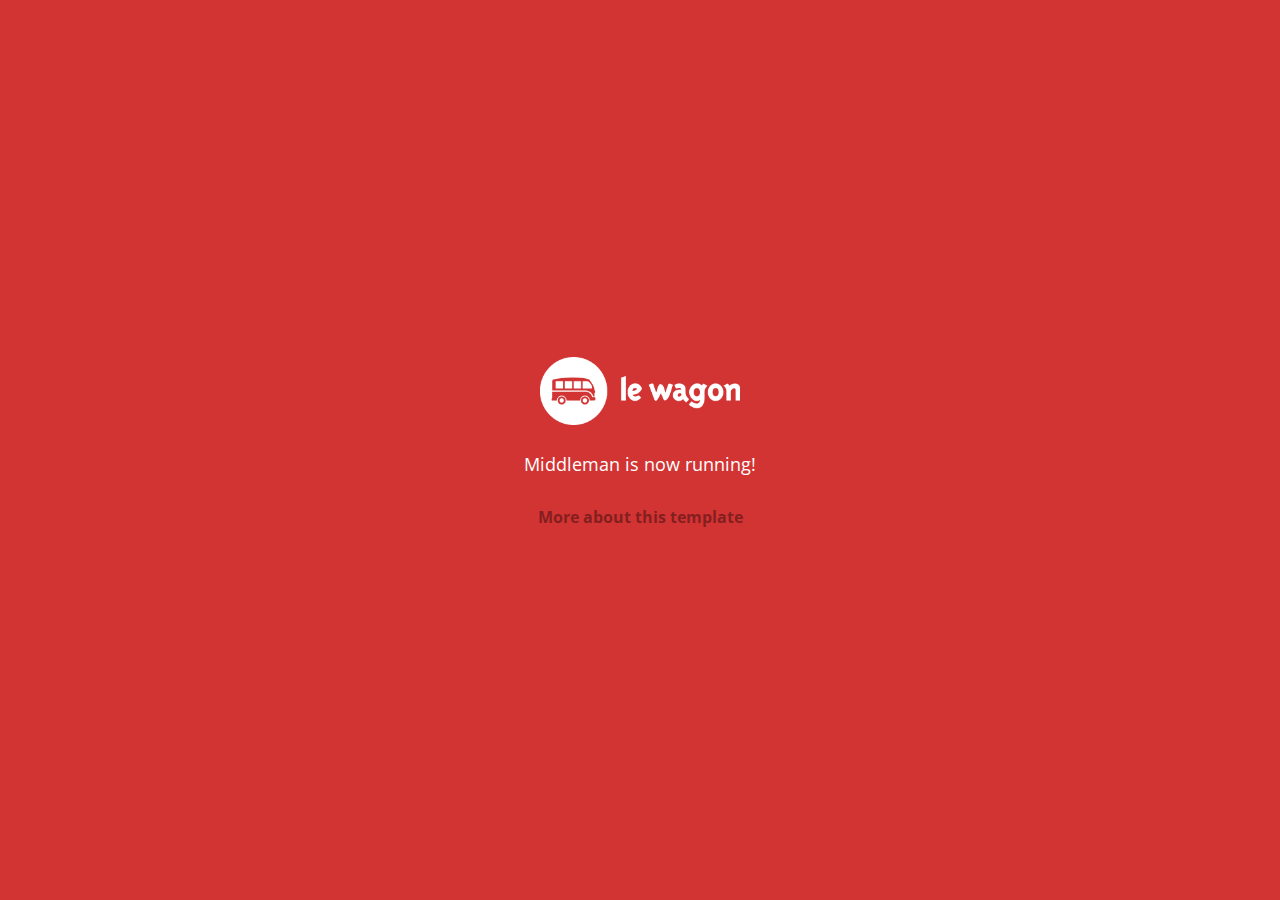
==== index.html @ 712fe939 "Automated commit at 2017-07-31 12:36:13 UTC by middleman-deploy 2.0.0-alpha" ====
<!doctype html>
<html>
  <head>
    <meta charset="utf-8">
    <meta http-equiv="x-ua-compatible" content="ie=edge">
    <meta name="viewport"
          content="width=device-width, initial-scale=1, shrink-to-fit=no">
    <!-- Use the title from a page's frontmatter if it has one -->
    <title>Le Wagon - Middleman</title>
    <link href="stylesheets/application-3c48b980.css" rel="stylesheet" />
    <script src="javascripts/application-93de88c9.js"></script>
    <link href="images/favicon-f15af148.png" rel="icon" type="image/png" />
  </head>
  <body>
    <div id="home">
  <div class="home-content">
    <img src="images/logo-acc9c0ec.png" width="200" alt="Logo" />
    <p>
      Middleman is now running!
    </p>
    <p class="about">
      <a href="about.html">More about this template</a>
    </p>
  </div>
</div>

  </body>
</html>
---- stylesheets/application-3c48b980.css ----
@import url("https://fonts.googleapis.com/css?family=Open+Sans:400,300,700|Raleway:400,100,300,700,500");/*!
 * Bootstrap v3.3.7 (http://getbootstrap.com)
 * Copyright 2011-2016 Twitter, Inc.
 * Licensed under MIT (https://github.com/twbs/bootstrap/blob/master/LICENSE)
 *//*! normalize.css v3.0.3 | MIT License | github.com/necolas/normalize.css */html{font-family:sans-serif;-ms-text-size-adjust:100%;-webkit-text-size-adjust:100%}body{margin:0}article,aside,details,figcaption,figure,footer,header,hgroup,main,menu,nav,section,summary{display:block}audio,canvas,progress,video{display:inline-block;vertical-align:baseline}audio:not([controls]){display:none;height:0}[hidden],template{display:none}a{background-color:transparent}a:active,a:hover{outline:0}abbr[title]{border-bottom:1px dotted}b,strong{font-weight:bold}dfn{font-style:italic}h1{font-size:2em;margin:0.67em 0}mark{background:#ff0;color:#000}small{font-size:80%}sub,sup{font-size:75%;line-height:0;position:relative;vertical-align:baseline}sup{top:-0.5em}sub{bottom:-0.25em}img{border:0}svg:not(:root){overflow:hidden}figure{margin:1em 40px}hr{-webkit-box-sizing:content-box;box-sizing:content-box;height:0}pre{overflow:auto}code,kbd,pre,samp{font-family:monospace, monospace;font-size:1em}button,input,optgroup,select,textarea{color:inherit;font:inherit;margin:0}button{overflow:visible}button,select{text-transform:none}button,html input[type="button"],input[type="reset"],input[type="submit"]{-webkit-appearance:button;cursor:pointer}button[disabled],html input[disabled]{cursor:default}button::-moz-focus-inner,input::-moz-focus-inner{border:0;padding:0}input{line-height:normal}input[type="checkbox"],input[type="radio"]{-webkit-box-sizing:border-box;box-sizing:border-box;padding:0}input[type="number"]::-webkit-inner-spin-button,input[type="number"]::-webkit-outer-spin-button{height:auto}input[type="search"]{-webkit-appearance:textfield;-webkit-box-sizing:content-box;box-sizing:content-box}input[type="search"]::-webkit-search-cancel-button,input[type="search"]::-webkit-search-decoration{-webkit-appearance:none}fieldset{border:1px solid #c0c0c0;margin:0 2px;padding:0.35em 0.625em 0.75em}legend{border:0;padding:0}textarea{overflow:auto}optgroup{font-weight:bold}table{border-collapse:collapse;border-spacing:0}td,th{padding:0}/*! Source: https://github.com/h5bp/html5-boilerplate/blob/master/src/css/main.css */@media print{*,*:before,*:after{background:transparent !important;color:#000 !important;-webkit-box-shadow:none !important;box-shadow:none !important;text-shadow:none !important}a,a:visited{text-decoration:underline}a[href]:after{content:" (" attr(href) ")"}abbr[title]:after{content:" (" attr(title) ")"}a[href^="#"]:after,a[href^="javascript:"]:after{content:""}pre,blockquote{border:1px solid #999;page-break-inside:avoid}thead{display:table-header-group}tr,img{page-break-inside:avoid}img{max-width:100% !important}p,h2,h3{orphans:3;widows:3}h2,h3{page-break-after:avoid}.navbar{display:none}.btn>.caret,.dropup>.btn>.caret{border-top-color:#000 !important}.label{border:1px solid #000}.table{border-collapse:collapse !important}.table td,.table th{background-color:#fff !important}.table-bordered th,.table-bordered td{border:1px solid #ddd !important}}@font-face{font-family:'Glyphicons Halflings';src:url("../assets/bootstrap/glyphicons-halflings-regular-86b6f62b.eot");src:url("../assets/bootstrap/glyphicons-halflings-regular-86b6f62b.eot?#iefix") format("embedded-opentype"),url("../assets/bootstrap/glyphicons-halflings-regular-ca35b697.woff2") format("woff2"),url("../assets/bootstrap/glyphicons-halflings-regular-278e49a8.woff") format("woff"),url("../assets/bootstrap/glyphicons-halflings-regular-44bc1850.ttf") format("truetype"),url("../assets/bootstrap/glyphicons-halflings-regular-de51a849.svg#glyphicons_halflingsregular") format("svg")}.glyphicon{position:relative;top:1px;display:inline-block;font-family:'Glyphicons Halflings';font-style:normal;font-weight:normal;line-height:1;-webkit-font-smoothing:antialiased;-moz-osx-font-smoothing:grayscale}.glyphicon-asterisk:before{content:"\002a"}.glyphicon-plus:before{content:"\002b"}.glyphicon-euro:before,.glyphicon-eur:before{content:"\20ac"}.glyphicon-minus:before{content:"\2212"}.glyphicon-cloud:before{content:"\2601"}.glyphicon-envelope:before{content:"\2709"}.glyphicon-pencil:before{content:"\270f"}.glyphicon-glass:before{content:"\e001"}.glyphicon-music:before{content:"\e002"}.glyphicon-search:before{content:"\e003"}.glyphicon-heart:before{content:"\e005"}.glyphicon-star:before{content:"\e006"}.glyphicon-star-empty:before{content:"\e007"}.glyphicon-user:before{content:"\e008"}.glyphicon-film:before{content:"\e009"}.glyphicon-th-large:before{content:"\e010"}.glyphicon-th:before{content:"\e011"}.glyphicon-th-list:before{content:"\e012"}.glyphicon-ok:before{content:"\e013"}.glyphicon-remove:before{content:"\e014"}.glyphicon-zoom-in:before{content:"\e015"}.glyphicon-zoom-out:before{content:"\e016"}.glyphicon-off:before{content:"\e017"}.glyphicon-signal:before{content:"\e018"}.glyphicon-cog:before{content:"\e019"}.glyphicon-trash:before{content:"\e020"}.glyphicon-home:before{content:"\e021"}.glyphicon-file:before{content:"\e022"}.glyphicon-time:before{content:"\e023"}.glyphicon-road:before{content:"\e024"}.glyphicon-download-alt:before{content:"\e025"}.glyphicon-download:before{content:"\e026"}.glyphicon-upload:before{content:"\e027"}.glyphicon-inbox:before{content:"\e028"}.glyphicon-play-circle:before{content:"\e029"}.glyphicon-repeat:before{content:"\e030"}.glyphicon-refresh:before{content:"\e031"}.glyphicon-list-alt:before{content:"\e032"}.glyphicon-lock:before{content:"\e033"}.glyphicon-flag:before{content:"\e034"}.glyphicon-headphones:before{content:"\e035"}.glyphicon-volume-off:before{content:"\e036"}.glyphicon-volume-down:before{content:"\e037"}.glyphicon-volume-up:before{content:"\e038"}.glyphicon-qrcode:before{content:"\e039"}.glyphicon-barcode:before{content:"\e040"}.glyphicon-tag:before{content:"\e041"}.glyphicon-tags:before{content:"\e042"}.glyphicon-book:before{content:"\e043"}.glyphicon-bookmark:before{content:"\e044"}.glyphicon-print:before{content:"\e045"}.glyphicon-camera:before{content:"\e046"}.glyphicon-font:before{content:"\e047"}.glyphicon-bold:before{content:"\e048"}.glyphicon-italic:before{content:"\e049"}.glyphicon-text-height:before{content:"\e050"}.glyphicon-text-width:before{content:"\e051"}.glyphicon-align-left:before{content:"\e052"}.glyphicon-align-center:before{content:"\e053"}.glyphicon-align-right:before{content:"\e054"}.glyphicon-align-justify:before{content:"\e055"}.glyphicon-list:before{content:"\e056"}.glyphicon-indent-left:before{content:"\e057"}.glyphicon-indent-right:before{content:"\e058"}.glyphicon-facetime-video:before{content:"\e059"}.glyphicon-picture:before{content:"\e060"}.glyphicon-map-marker:before{content:"\e062"}.glyphicon-adjust:before{content:"\e063"}.glyphicon-tint:before{content:"\e064"}.glyphicon-edit:before{content:"\e065"}.glyphicon-share:before{content:"\e066"}.glyphicon-check:before{content:"\e067"}.glyphicon-move:before{content:"\e068"}.glyphicon-step-backward:before{content:"\e069"}.glyphicon-fast-backward:before{content:"\e070"}.glyphicon-backward:before{content:"\e071"}.glyphicon-play:before{content:"\e072"}.glyphicon-pause:before{content:"\e073"}.glyphicon-stop:before{content:"\e074"}.glyphicon-forward:before{content:"\e075"}.glyphicon-fast-forward:before{content:"\e076"}.glyphicon-step-forward:before{content:"\e077"}.glyphicon-eject:before{content:"\e078"}.glyphicon-chevron-left:before{content:"\e079"}.glyphicon-chevron-right:before{content:"\e080"}.glyphicon-plus-sign:before{content:"\e081"}.glyphicon-minus-sign:before{content:"\e082"}.glyphicon-remove-sign:before{content:"\e083"}.glyphicon-ok-sign:before{content:"\e084"}.glyphicon-question-sign:before{content:"\e085"}.glyphicon-info-sign:before{content:"\e086"}.glyphicon-screenshot:before{content:"\e087"}.glyphicon-remove-circle:before{content:"\e088"}.glyphicon-ok-circle:before{content:"\e089"}.glyphicon-ban-circle:before{content:"\e090"}.glyphicon-arrow-left:before{content:"\e091"}.glyphicon-arrow-right:before{content:"\e092"}.glyphicon-arrow-up:before{content:"\e093"}.glyphicon-arrow-down:before{content:"\e094"}.glyphicon-share-alt:before{content:"\e095"}.glyphicon-resize-full:before{content:"\e096"}.glyphicon-resize-small:before{content:"\e097"}.glyphicon-exclamation-sign:before{content:"\e101"}.glyphicon-gift:before{content:"\e102"}.glyphicon-leaf:before{content:"\e103"}.glyphicon-fire:before{content:"\e104"}.glyphicon-eye-open:before{content:"\e105"}.glyphicon-eye-close:before{content:"\e106"}.glyphicon-warning-sign:before{content:"\e107"}.glyphicon-plane:before{content:"\e108"}.glyphicon-calendar:before{content:"\e109"}.glyphicon-random:before{content:"\e110"}.glyphicon-comment:before{content:"\e111"}.glyphicon-magnet:before{content:"\e112"}.glyphicon-chevron-up:before{content:"\e113"}.glyphicon-chevron-down:before{content:"\e114"}.glyphicon-retweet:before{content:"\e115"}.glyphicon-shopping-cart:before{content:"\e116"}.glyphicon-folder-close:before{content:"\e117"}.glyphicon-folder-open:before{content:"\e118"}.glyphicon-resize-vertical:before{content:"\e119"}.glyphicon-resize-horizontal:before{content:"\e120"}.glyphicon-hdd:before{content:"\e121"}.glyphicon-bullhorn:before{content:"\e122"}.glyphicon-bell:before{content:"\e123"}.glyphicon-certificate:before{content:"\e124"}.glyphicon-thumbs-up:before{content:"\e125"}.glyphicon-thumbs-down:before{content:"\e126"}.glyphicon-hand-right:before{content:"\e127"}.glyphicon-hand-left:before{content:"\e128"}.glyphicon-hand-up:before{content:"\e129"}.glyphicon-hand-down:before{content:"\e130"}.glyphicon-circle-arrow-right:before{content:"\e131"}.glyphicon-circle-arrow-left:before{content:"\e132"}.glyphicon-circle-arrow-up:before{content:"\e133"}.glyphicon-circle-arrow-down:before{content:"\e134"}.glyphicon-globe:before{content:"\e135"}.glyphicon-wrench:before{content:"\e136"}.glyphicon-tasks:before{content:"\e137"}.glyphicon-filter:before{content:"\e138"}.glyphicon-briefcase:before{content:"\e139"}.glyphicon-fullscreen:before{content:"\e140"}.glyphicon-dashboard:before{content:"\e141"}.glyphicon-paperclip:before{content:"\e142"}.glyphicon-heart-empty:before{content:"\e143"}.glyphicon-link:before{content:"\e144"}.glyphicon-phone:before{content:"\e145"}.glyphicon-pushpin:before{content:"\e146"}.glyphicon-usd:before{content:"\e148"}.glyphicon-gbp:before{content:"\e149"}.glyphicon-sort:before{content:"\e150"}.glyphicon-sort-by-alphabet:before{content:"\e151"}.glyphicon-sort-by-alphabet-alt:before{content:"\e152"}.glyphicon-sort-by-order:before{content:"\e153"}.glyphicon-sort-by-order-alt:before{content:"\e154"}.glyphicon-sort-by-attributes:before{content:"\e155"}.glyphicon-sort-by-attributes-alt:before{content:"\e156"}.glyphicon-unchecked:before{content:"\e157"}.glyphicon-expand:before{content:"\e158"}.glyphicon-collapse-down:before{content:"\e159"}.glyphicon-collapse-up:before{content:"\e160"}.glyphicon-log-in:before{content:"\e161"}.glyphicon-flash:before{content:"\e162"}.glyphicon-log-out:before{content:"\e163"}.glyphicon-new-window:before{content:"\e164"}.glyphicon-record:before{content:"\e165"}.glyphicon-save:before{content:"\e166"}.glyphicon-open:before{content:"\e167"}.glyphicon-saved:before{content:"\e168"}.glyphicon-import:before{content:"\e169"}.glyphicon-export:before{content:"\e170"}.glyphicon-send:before{content:"\e171"}.glyphicon-floppy-disk:before{content:"\e172"}.glyphicon-floppy-saved:before{content:"\e173"}.glyphicon-floppy-remove:before{content:"\e174"}.glyphicon-floppy-save:before{content:"\e175"}.glyphicon-floppy-open:before{content:"\e176"}.glyphicon-credit-card:before{content:"\e177"}.glyphicon-transfer:before{content:"\e178"}.glyphicon-cutlery:before{content:"\e179"}.glyphicon-header:before{content:"\e180"}.glyphicon-compressed:before{content:"\e181"}.glyphicon-earphone:before{content:"\e182"}.glyphicon-phone-alt:before{content:"\e183"}.glyphicon-tower:before{content:"\e184"}.glyphicon-stats:before{content:"\e185"}.glyphicon-sd-video:before{content:"\e186"}.glyphicon-hd-video:before{content:"\e187"}.glyphicon-subtitles:before{content:"\e188"}.glyphicon-sound-stereo:before{content:"\e189"}.glyphicon-sound-dolby:before{content:"\e190"}.glyphicon-sound-5-1:before{content:"\e191"}.glyphicon-sound-6-1:before{content:"\e192"}.glyphicon-sound-7-1:before{content:"\e193"}.glyphicon-copyright-mark:before{content:"\e194"}.glyphicon-registration-mark:before{content:"\e195"}.glyphicon-cloud-download:before{content:"\e197"}.glyphicon-cloud-upload:before{content:"\e198"}.glyphicon-tree-conifer:before{content:"\e199"}.glyphicon-tree-deciduous:before{content:"\e200"}.glyphicon-cd:before{content:"\e201"}.glyphicon-save-file:before{content:"\e202"}.glyphicon-open-file:before{content:"\e203"}.glyphicon-level-up:before{content:"\e204"}.glyphicon-copy:before{content:"\e205"}.glyphicon-paste:before{content:"\e206"}.glyphicon-alert:before{content:"\e209"}.glyphicon-equalizer:before{content:"\e210"}.glyphicon-king:before{content:"\e211"}.glyphicon-queen:before{content:"\e212"}.glyphicon-pawn:before{content:"\e213"}.glyphicon-bishop:before{content:"\e214"}.glyphicon-knight:before{content:"\e215"}.glyphicon-baby-formula:before{content:"\e216"}.glyphicon-tent:before{content:"\26fa"}.glyphicon-blackboard:before{content:"\e218"}.glyphicon-bed:before{content:"\e219"}.glyphicon-apple:before{content:"\f8ff"}.glyphicon-erase:before{content:"\e221"}.glyphicon-hourglass:before{content:"\231b"}.glyphicon-lamp:before{content:"\e223"}.glyphicon-duplicate:before{content:"\e224"}.glyphicon-piggy-bank:before{content:"\e225"}.glyphicon-scissors:before{content:"\e226"}.glyphicon-bitcoin:before{content:"\e227"}.glyphicon-btc:before{content:"\e227"}.glyphicon-xbt:before{content:"\e227"}.glyphicon-yen:before{content:"\00a5"}.glyphicon-jpy:before{content:"\00a5"}.glyphicon-ruble:before{content:"\20bd"}.glyphicon-rub:before{content:"\20bd"}.glyphicon-scale:before{content:"\e230"}.glyphicon-ice-lolly:before{content:"\e231"}.glyphicon-ice-lolly-tasted:before{content:"\e232"}.glyphicon-education:before{content:"\e233"}.glyphicon-option-horizontal:before{content:"\e234"}.glyphicon-option-vertical:before{content:"\e235"}.glyphicon-menu-hamburger:before{content:"\e236"}.glyphicon-modal-window:before{content:"\e237"}.glyphicon-oil:before{content:"\e238"}.glyphicon-grain:before{content:"\e239"}.glyphicon-sunglasses:before{content:"\e240"}.glyphicon-text-size:before{content:"\e241"}.glyphicon-text-color:before{content:"\e242"}.glyphicon-text-background:before{content:"\e243"}.glyphicon-object-align-top:before{content:"\e244"}.glyphicon-object-align-bottom:before{content:"\e245"}.glyphicon-object-align-horizontal:before{content:"\e246"}.glyphicon-object-align-left:before{content:"\e247"}.glyphicon-object-align-vertical:before{content:"\e248"}.glyphicon-object-align-right:before{content:"\e249"}.glyphicon-triangle-right:before{content:"\e250"}.glyphicon-triangle-left:before{content:"\e251"}.glyphicon-triangle-bottom:before{content:"\e252"}.glyphicon-triangle-top:before{content:"\e253"}.glyphicon-console:before{content:"\e254"}.glyphicon-superscript:before{content:"\e255"}.glyphicon-subscript:before{content:"\e256"}.glyphicon-menu-left:before{content:"\e257"}.glyphicon-menu-right:before{content:"\e258"}.glyphicon-menu-down:before{content:"\e259"}.glyphicon-menu-up:before{content:"\e260"}*{-webkit-box-sizing:border-box;box-sizing:border-box}*:before,*:after{-webkit-box-sizing:border-box;box-sizing:border-box}html{font-size:10px;-webkit-tap-highlight-color:transparent}body{font-family:"Open Sans", "Helvetica", "sans-serif";font-size:18px;line-height:1.42857143;color:#333333;background-color:#F4F4F4}input,button,select,textarea{font-family:inherit;font-size:inherit;line-height:inherit}a{color:#469AE0;text-decoration:none}a:hover,a:focus{color:#1f74ba;text-decoration:underline}a:focus{outline:5px auto -webkit-focus-ring-color;outline-offset:-2px}figure{margin:0}img{vertical-align:middle}.img-responsive{display:block;max-width:100%;height:auto}.img-rounded{border-radius:2px}.img-thumbnail{padding:4px;line-height:1.42857143;background-color:#F4F4F4;border:1px solid #ddd;border-radius:2px;-webkit-transition:all 0.2s ease-in-out;transition:all 0.2s ease-in-out;display:inline-block;max-width:100%;height:auto}.img-circle{border-radius:50%}hr{margin-top:25px;margin-bottom:25px;border:0;border-top:1px solid #eeeeee}.sr-only{position:absolute;width:1px;height:1px;margin:-1px;padding:0;overflow:hidden;clip:rect(0, 0, 0, 0);border:0}.sr-only-focusable:active,.sr-only-focusable:focus{position:static;width:auto;height:auto;margin:0;overflow:visible;clip:auto}[role="button"]{cursor:pointer}h1,h2,h3,h4,h5,h6,.h1,.h2,.h3,.h4,.h5,.h6{font-family:"Raleway", "Helvetica", "sans-serif";font-weight:500;line-height:1.1;color:inherit}h1 small,h1 .small,h2 small,h2 .small,h3 small,h3 .small,h4 small,h4 .small,h5 small,h5 .small,h6 small,h6 .small,.h1 small,.h1 .small,.h2 small,.h2 .small,.h3 small,.h3 .small,.h4 small,.h4 .small,.h5 small,.h5 .small,.h6 small,.h6 .small{font-weight:normal;line-height:1;color:#777777}h1,.h1,h2,.h2,h3,.h3{margin-top:25px;margin-bottom:12.5px}h1 small,h1 .small,.h1 small,.h1 .small,h2 small,h2 .small,.h2 small,.h2 .small,h3 small,h3 .small,.h3 small,.h3 .small{font-size:65%}h4,.h4,h5,.h5,h6,.h6{margin-top:12.5px;margin-bottom:12.5px}h4 small,h4 .small,.h4 small,.h4 .small,h5 small,h5 .small,.h5 small,.h5 .small,h6 small,h6 .small,.h6 small,.h6 .small{font-size:75%}h1,.h1{font-size:46px}h2,.h2{font-size:38px}h3,.h3{font-size:31px}h4,.h4{font-size:23px}h5,.h5{font-size:18px}h6,.h6{font-size:16px}p{margin:0 0 12.5px}.lead{margin-bottom:25px;font-size:20px;font-weight:300;line-height:1.4}@media (min-width: 768px){.lead{font-size:27px}}small,.small{font-size:88%}mark,.mark{background-color:#fcf8e3;padding:.2em}.text-left{text-align:left}.text-right{text-align:right}.text-center{text-align:center}.text-justify{text-align:justify}.text-nowrap{white-space:nowrap}.text-lowercase{text-transform:lowercase}.text-uppercase,.initialism{text-transform:uppercase}.text-capitalize{text-transform:capitalize}.text-muted{color:#777777}.text-primary{color:#469AE0}a.text-primary:hover,a.text-primary:focus{color:#2381d0}.text-success{color:#3c763d}a.text-success:hover,a.text-success:focus{color:#2b542c}.text-info{color:#31708f}a.text-info:hover,a.text-info:focus{color:#245269}.text-warning{color:#8a6d3b}a.text-warning:hover,a.text-warning:focus{color:#66512c}.text-danger{color:#a94442}a.text-danger:hover,a.text-danger:focus{color:#843534}.bg-primary{color:#fff}.bg-primary{background-color:#469AE0}a.bg-primary:hover,a.bg-primary:focus{background-color:#2381d0}.bg-success{background-color:#dff0d8}a.bg-success:hover,a.bg-success:focus{background-color:#c1e2b3}.bg-info{background-color:#d9edf7}a.bg-info:hover,a.bg-info:focus{background-color:#afd9ee}.bg-warning{background-color:#fcf8e3}a.bg-warning:hover,a.bg-warning:focus{background-color:#f7ecb5}.bg-danger{background-color:#f2dede}a.bg-danger:hover,a.bg-danger:focus{background-color:#e4b9b9}.page-header{padding-bottom:11.5px;margin:50px 0 25px;border-bottom:1px solid #eeeeee}ul,ol{margin-top:0;margin-bottom:12.5px}ul ul,ul ol,ol ul,ol ol{margin-bottom:0}.list-unstyled{padding-left:0;list-style:none}.list-inline{padding-left:0;list-style:none;margin-left:-5px}.list-inline>li{display:inline-block;padding-left:5px;padding-right:5px}dl{margin-top:0;margin-bottom:25px}dt,dd{line-height:1.42857143}dt{font-weight:bold}dd{margin-left:0}.dl-horizontal dd:before,.dl-horizontal dd:after{content:" ";display:table}.dl-horizontal dd:after{clear:both}@media (min-width: 768px){.dl-horizontal dt{float:left;width:160px;clear:left;text-align:right;overflow:hidden;text-overflow:ellipsis;white-space:nowrap}.dl-horizontal dd{margin-left:180px}}abbr[title],abbr[data-original-title]{cursor:help;border-bottom:1px dotted #777777}.initialism{font-size:90%}blockquote{padding:12.5px 25px;margin:0 0 25px;font-size:22.5px;border-left:5px solid #eeeeee}blockquote p:last-child,blockquote ul:last-child,blockquote ol:last-child{margin-bottom:0}blockquote footer,blockquote small,blockquote .small{display:block;font-size:80%;line-height:1.42857143;color:#777777}blockquote footer:before,blockquote small:before,blockquote .small:before{content:'\2014 \00A0'}.blockquote-reverse,blockquote.pull-right{padding-right:15px;padding-left:0;border-right:5px solid #eeeeee;border-left:0;text-align:right}.blockquote-reverse footer:before,.blockquote-reverse small:before,.blockquote-reverse .small:before,blockquote.pull-right footer:before,blockquote.pull-right small:before,blockquote.pull-right .small:before{content:''}.blockquote-reverse footer:after,.blockquote-reverse small:after,.blockquote-reverse .small:after,blockquote.pull-right footer:after,blockquote.pull-right small:after,blockquote.pull-right .small:after{content:'\00A0 \2014'}address{margin-bottom:25px;font-style:normal;line-height:1.42857143}code,kbd,pre,samp{font-family:Menlo, Monaco, Consolas, "Courier New", monospace}code{padding:2px 4px;font-size:90%;color:#c7254e;background-color:#f9f2f4;border-radius:2px}kbd{padding:2px 4px;font-size:90%;color:#fff;background-color:#333;border-radius:2px;-webkit-box-shadow:inset 0 -1px 0 rgba(0,0,0,0.25);box-shadow:inset 0 -1px 0 rgba(0,0,0,0.25)}kbd kbd{padding:0;font-size:100%;font-weight:bold;-webkit-box-shadow:none;box-shadow:none}pre{display:block;padding:12px;margin:0 0 12.5px;font-size:17px;line-height:1.42857143;word-break:break-all;word-wrap:break-word;color:#333333;background-color:#f5f5f5;border:1px solid #ccc;border-radius:2px}pre code{padding:0;font-size:inherit;color:inherit;white-space:pre-wrap;background-color:transparent;border-radius:0}.pre-scrollable{max-height:340px;overflow-y:scroll}.container{margin-right:auto;margin-left:auto;padding-left:15px;padding-right:15px}.container:before,.container:after{content:" ";display:table}.container:after{clear:both}@media (min-width: 768px){.container{width:750px}}@media (min-width: 992px){.container{width:970px}}@media (min-width: 1200px){.container{width:1170px}}.container-fluid{margin-right:auto;margin-left:auto;padding-left:15px;padding-right:15px}.container-fluid:before,.container-fluid:after{content:" ";display:table}.container-fluid:after{clear:both}.row{margin-left:-15px;margin-right:-15px}.row:before,.row:after{content:" ";display:table}.row:after{clear:both}.col-xs-1,.col-sm-1,.col-md-1,.col-lg-1,.col-xs-2,.col-sm-2,.col-md-2,.col-lg-2,.col-xs-3,.col-sm-3,.col-md-3,.col-lg-3,.col-xs-4,.col-sm-4,.col-md-4,.col-lg-4,.col-xs-5,.col-sm-5,.col-md-5,.col-lg-5,.col-xs-6,.col-sm-6,.col-md-6,.col-lg-6,.col-xs-7,.col-sm-7,.col-md-7,.col-lg-7,.col-xs-8,.col-sm-8,.col-md-8,.col-lg-8,.col-xs-9,.col-sm-9,.col-md-9,.col-lg-9,.col-xs-10,.col-sm-10,.col-md-10,.col-lg-10,.col-xs-11,.col-sm-11,.col-md-11,.col-lg-11,.col-xs-12,.col-sm-12,.col-md-12,.col-lg-12{position:relative;min-height:1px;padding-left:15px;padding-right:15px}.col-xs-1,.col-xs-2,.col-xs-3,.col-xs-4,.col-xs-5,.col-xs-6,.col-xs-7,.col-xs-8,.col-xs-9,.col-xs-10,.col-xs-11,.col-xs-12{float:left}.col-xs-1{width:8.33333333%}.col-xs-2{width:16.66666667%}.col-xs-3{width:25%}.col-xs-4{width:33.33333333%}.col-xs-5{width:41.66666667%}.col-xs-6{width:50%}.col-xs-7{width:58.33333333%}.col-xs-8{width:66.66666667%}.col-xs-9{width:75%}.col-xs-10{width:83.33333333%}.col-xs-11{width:91.66666667%}.col-xs-12{width:100%}.col-xs-pull-0{right:auto}.col-xs-pull-1{right:8.33333333%}.col-xs-pull-2{right:16.66666667%}.col-xs-pull-3{right:25%}.col-xs-pull-4{right:33.33333333%}.col-xs-pull-5{right:41.66666667%}.col-xs-pull-6{right:50%}.col-xs-pull-7{right:58.33333333%}.col-xs-pull-8{right:66.66666667%}.col-xs-pull-9{right:75%}.col-xs-pull-10{right:83.33333333%}.col-xs-pull-11{right:91.66666667%}.col-xs-pull-12{right:100%}.col-xs-push-0{left:auto}.col-xs-push-1{left:8.33333333%}.col-xs-push-2{left:16.66666667%}.col-xs-push-3{left:25%}.col-xs-push-4{left:33.33333333%}.col-xs-push-5{left:41.66666667%}.col-xs-push-6{left:50%}.col-xs-push-7{left:58.33333333%}.col-xs-push-8{left:66.66666667%}.col-xs-push-9{left:75%}.col-xs-push-10{left:83.33333333%}.col-xs-push-11{left:91.66666667%}.col-xs-push-12{left:100%}.col-xs-offset-0{margin-left:0%}.col-xs-offset-1{margin-left:8.33333333%}.col-xs-offset-2{margin-left:16.66666667%}.col-xs-offset-3{margin-left:25%}.col-xs-offset-4{margin-left:33.33333333%}.col-xs-offset-5{margin-left:41.66666667%}.col-xs-offset-6{margin-left:50%}.col-xs-offset-7{margin-left:58.33333333%}.col-xs-offset-8{margin-left:66.66666667%}.col-xs-offset-9{margin-left:75%}.col-xs-offset-10{margin-left:83.33333333%}.col-xs-offset-11{margin-left:91.66666667%}.col-xs-offset-12{margin-left:100%}@media (min-width: 768px){.col-sm-1,.col-sm-2,.col-sm-3,.col-sm-4,.col-sm-5,.col-sm-6,.col-sm-7,.col-sm-8,.col-sm-9,.col-sm-10,.col-sm-11,.col-sm-12{float:left}.col-sm-1{width:8.33333333%}.col-sm-2{width:16.66666667%}.col-sm-3{width:25%}.col-sm-4{width:33.33333333%}.col-sm-5{width:41.66666667%}.col-sm-6{width:50%}.col-sm-7{width:58.33333333%}.col-sm-8{width:66.66666667%}.col-sm-9{width:75%}.col-sm-10{width:83.33333333%}.col-sm-11{width:91.66666667%}.col-sm-12{width:100%}.col-sm-pull-0{right:auto}.col-sm-pull-1{right:8.33333333%}.col-sm-pull-2{right:16.66666667%}.col-sm-pull-3{right:25%}.col-sm-pull-4{right:33.33333333%}.col-sm-pull-5{right:41.66666667%}.col-sm-pull-6{right:50%}.col-sm-pull-7{right:58.33333333%}.col-sm-pull-8{right:66.66666667%}.col-sm-pull-9{right:75%}.col-sm-pull-10{right:83.33333333%}.col-sm-pull-11{right:91.66666667%}.col-sm-pull-12{right:100%}.col-sm-push-0{left:auto}.col-sm-push-1{left:8.33333333%}.col-sm-push-2{left:16.66666667%}.col-sm-push-3{left:25%}.col-sm-push-4{left:33.33333333%}.col-sm-push-5{left:41.66666667%}.col-sm-push-6{left:50%}.col-sm-push-7{left:58.33333333%}.col-sm-push-8{left:66.66666667%}.col-sm-push-9{left:75%}.col-sm-push-10{left:83.33333333%}.col-sm-push-11{left:91.66666667%}.col-sm-push-12{left:100%}.col-sm-offset-0{margin-left:0%}.col-sm-offset-1{margin-left:8.33333333%}.col-sm-offset-2{margin-left:16.66666667%}.col-sm-offset-3{margin-left:25%}.col-sm-offset-4{margin-left:33.33333333%}.col-sm-offset-5{margin-left:41.66666667%}.col-sm-offset-6{margin-left:50%}.col-sm-offset-7{margin-left:58.33333333%}.col-sm-offset-8{margin-left:66.66666667%}.col-sm-offset-9{margin-left:75%}.col-sm-offset-10{margin-left:83.33333333%}.col-sm-offset-11{margin-left:91.66666667%}.col-sm-offset-12{margin-left:100%}}@media (min-width: 992px){.col-md-1,.col-md-2,.col-md-3,.col-md-4,.col-md-5,.col-md-6,.col-md-7,.col-md-8,.col-md-9,.col-md-10,.col-md-11,.col-md-12{float:left}.col-md-1{width:8.33333333%}.col-md-2{width:16.66666667%}.col-md-3{width:25%}.col-md-4{width:33.33333333%}.col-md-5{width:41.66666667%}.col-md-6{width:50%}.col-md-7{width:58.33333333%}.col-md-8{width:66.66666667%}.col-md-9{width:75%}.col-md-10{width:83.33333333%}.col-md-11{width:91.66666667%}.col-md-12{width:100%}.col-md-pull-0{right:auto}.col-md-pull-1{right:8.33333333%}.col-md-pull-2{right:16.66666667%}.col-md-pull-3{right:25%}.col-md-pull-4{right:33.33333333%}.col-md-pull-5{right:41.66666667%}.col-md-pull-6{right:50%}.col-md-pull-7{right:58.33333333%}.col-md-pull-8{right:66.66666667%}.col-md-pull-9{right:75%}.col-md-pull-10{right:83.33333333%}.col-md-pull-11{right:91.66666667%}.col-md-pull-12{right:100%}.col-md-push-0{left:auto}.col-md-push-1{left:8.33333333%}.col-md-push-2{left:16.66666667%}.col-md-push-3{left:25%}.col-md-push-4{left:33.33333333%}.col-md-push-5{left:41.66666667%}.col-md-push-6{left:50%}.col-md-push-7{left:58.33333333%}.col-md-push-8{left:66.66666667%}.col-md-push-9{left:75%}.col-md-push-10{left:83.33333333%}.col-md-push-11{left:91.66666667%}.col-md-push-12{left:100%}.col-md-offset-0{margin-left:0%}.col-md-offset-1{margin-left:8.33333333%}.col-md-offset-2{margin-left:16.66666667%}.col-md-offset-3{margin-left:25%}.col-md-offset-4{margin-left:33.33333333%}.col-md-offset-5{margin-left:41.66666667%}.col-md-offset-6{margin-left:50%}.col-md-offset-7{margin-left:58.33333333%}.col-md-offset-8{margin-left:66.66666667%}.col-md-offset-9{margin-left:75%}.col-md-offset-10{margin-left:83.33333333%}.col-md-offset-11{margin-left:91.66666667%}.col-md-offset-12{margin-left:100%}}@media (min-width: 1200px){.col-lg-1,.col-lg-2,.col-lg-3,.col-lg-4,.col-lg-5,.col-lg-6,.col-lg-7,.col-lg-8,.col-lg-9,.col-lg-10,.col-lg-11,.col-lg-12{float:left}.col-lg-1{width:8.33333333%}.col-lg-2{width:16.66666667%}.col-lg-3{width:25%}.col-lg-4{width:33.33333333%}.col-lg-5{width:41.66666667%}.col-lg-6{width:50%}.col-lg-7{width:58.33333333%}.col-lg-8{width:66.66666667%}.col-lg-9{width:75%}.col-lg-10{width:83.33333333%}.col-lg-11{width:91.66666667%}.col-lg-12{width:100%}.col-lg-pull-0{right:auto}.col-lg-pull-1{right:8.33333333%}.col-lg-pull-2{right:16.66666667%}.col-lg-pull-3{right:25%}.col-lg-pull-4{right:33.33333333%}.col-lg-pull-5{right:41.66666667%}.col-lg-pull-6{right:50%}.col-lg-pull-7{right:58.33333333%}.col-lg-pull-8{right:66.66666667%}.col-lg-pull-9{right:75%}.col-lg-pull-10{right:83.33333333%}.col-lg-pull-11{right:91.66666667%}.col-lg-pull-12{right:100%}.col-lg-push-0{left:auto}.col-lg-push-1{left:8.33333333%}.col-lg-push-2{left:16.66666667%}.col-lg-push-3{left:25%}.col-lg-push-4{left:33.33333333%}.col-lg-push-5{left:41.66666667%}.col-lg-push-6{left:50%}.col-lg-push-7{left:58.33333333%}.col-lg-push-8{left:66.66666667%}.col-lg-push-9{left:75%}.col-lg-push-10{left:83.33333333%}.col-lg-push-11{left:91.66666667%}.col-lg-push-12{left:100%}.col-lg-offset-0{margin-left:0%}.col-lg-offset-1{margin-left:8.33333333%}.col-lg-offset-2{margin-left:16.66666667%}.col-lg-offset-3{margin-left:25%}.col-lg-offset-4{margin-left:33.33333333%}.col-lg-offset-5{margin-left:41.66666667%}.col-lg-offset-6{margin-left:50%}.col-lg-offset-7{margin-left:58.33333333%}.col-lg-offset-8{margin-left:66.66666667%}.col-lg-offset-9{margin-left:75%}.col-lg-offset-10{margin-left:83.33333333%}.col-lg-offset-11{margin-left:91.66666667%}.col-lg-offset-12{margin-left:100%}}table{background-color:transparent}caption{padding-top:8px;padding-bottom:8px;color:#777777;text-align:left}th{text-align:left}.table{width:100%;max-width:100%;margin-bottom:25px}.table>thead>tr>th,.table>thead>tr>td,.table>tbody>tr>th,.table>tbody>tr>td,.table>tfoot>tr>th,.table>tfoot>tr>td{padding:8px;line-height:1.42857143;vertical-align:top;border-top:1px solid #ddd}.table>thead>tr>th{vertical-align:bottom;border-bottom:2px solid #ddd}.table>caption+thead>tr:first-child>th,.table>caption+thead>tr:first-child>td,.table>colgroup+thead>tr:first-child>th,.table>colgroup+thead>tr:first-child>td,.table>thead:first-child>tr:first-child>th,.table>thead:first-child>tr:first-child>td{border-top:0}.table>tbody+tbody{border-top:2px solid #ddd}.table .table{background-color:#F4F4F4}.table-condensed>thead>tr>th,.table-condensed>thead>tr>td,.table-condensed>tbody>tr>th,.table-condensed>tbody>tr>td,.table-condensed>tfoot>tr>th,.table-condensed>tfoot>tr>td{padding:5px}.table-bordered{border:1px solid #ddd}.table-bordered>thead>tr>th,.table-bordered>thead>tr>td,.table-bordered>tbody>tr>th,.table-bordered>tbody>tr>td,.table-bordered>tfoot>tr>th,.table-bordered>tfoot>tr>td{border:1px solid #ddd}.table-bordered>thead>tr>th,.table-bordered>thead>tr>td{border-bottom-width:2px}.table-striped>tbody>tr:nth-of-type(odd){background-color:#f9f9f9}.table-hover>tbody>tr:hover{background-color:#f5f5f5}table col[class*="col-"]{position:static;float:none;display:table-column}table td[class*="col-"],table th[class*="col-"]{position:static;float:none;display:table-cell}.table>thead>tr>td.active,.table>thead>tr>th.active,.table>thead>tr.active>td,.table>thead>tr.active>th,.table>tbody>tr>td.active,.table>tbody>tr>th.active,.table>tbody>tr.active>td,.table>tbody>tr.active>th,.table>tfoot>tr>td.active,.table>tfoot>tr>th.active,.table>tfoot>tr.active>td,.table>tfoot>tr.active>th{background-color:#f5f5f5}.table-hover>tbody>tr>td.active:hover,.table-hover>tbody>tr>th.active:hover,.table-hover>tbody>tr.active:hover>td,.table-hover>tbody>tr:hover>.active,.table-hover>tbody>tr.active:hover>th{background-color:#e8e8e8}.table>thead>tr>td.success,.table>thead>tr>th.success,.table>thead>tr.success>td,.table>thead>tr.success>th,.table>tbody>tr>td.success,.table>tbody>tr>th.success,.table>tbody>tr.success>td,.table>tbody>tr.success>th,.table>tfoot>tr>td.success,.table>tfoot>tr>th.success,.table>tfoot>tr.success>td,.table>tfoot>tr.success>th{background-color:#dff0d8}.table-hover>tbody>tr>td.success:hover,.table-hover>tbody>tr>th.success:hover,.table-hover>tbody>tr.success:hover>td,.table-hover>tbody>tr:hover>.success,.table-hover>tbody>tr.success:hover>th{background-color:#d0e9c6}.table>thead>tr>td.info,.table>thead>tr>th.info,.table>thead>tr.info>td,.table>thead>tr.info>th,.table>tbody>tr>td.info,.table>tbody>tr>th.info,.table>tbody>tr.info>td,.table>tbody>tr.info>th,.table>tfoot>tr>td.info,.table>tfoot>tr>th.info,.table>tfoot>tr.info>td,.table>tfoot>tr.info>th{background-color:#d9edf7}.table-hover>tbody>tr>td.info:hover,.table-hover>tbody>tr>th.info:hover,.table-hover>tbody>tr.info:hover>td,.table-hover>tbody>tr:hover>.info,.table-hover>tbody>tr.info:hover>th{background-color:#c4e3f3}.table>thead>tr>td.warning,.table>thead>tr>th.warning,.table>thead>tr.warning>td,.table>thead>tr.warning>th,.table>tbody>tr>td.warning,.table>tbody>tr>th.warning,.table>tbody>tr.warning>td,.table>tbody>tr.warning>th,.table>tfoot>tr>td.warning,.table>tfoot>tr>th.warning,.table>tfoot>tr.warning>td,.table>tfoot>tr.warning>th{background-color:#fcf8e3}.table-hover>tbody>tr>td.warning:hover,.table-hover>tbody>tr>th.warning:hover,.table-hover>tbody>tr.warning:hover>td,.table-hover>tbody>tr:hover>.warning,.table-hover>tbody>tr.warning:hover>th{background-color:#faf2cc}.table>thead>tr>td.danger,.table>thead>tr>th.danger,.table>thead>tr.danger>td,.table>thead>tr.danger>th,.table>tbody>tr>td.danger,.table>tbody>tr>th.danger,.table>tbody>tr.danger>td,.table>tbody>tr.danger>th,.table>tfoot>tr>td.danger,.table>tfoot>tr>th.danger,.table>tfoot>tr.danger>td,.table>tfoot>tr.danger>th{background-color:#f2dede}.table-hover>tbody>tr>td.danger:hover,.table-hover>tbody>tr>th.danger:hover,.table-hover>tbody>tr.danger:hover>td,.table-hover>tbody>tr:hover>.danger,.table-hover>tbody>tr.danger:hover>th{background-color:#ebcccc}.table-responsive{overflow-x:auto;min-height:0.01%}@media screen and (max-width: 767px){.table-responsive{width:100%;margin-bottom:18.75px;overflow-y:hidden;-ms-overflow-style:-ms-autohiding-scrollbar;border:1px solid #ddd}.table-responsive>.table{margin-bottom:0}.table-responsive>.table>thead>tr>th,.table-responsive>.table>thead>tr>td,.table-responsive>.table>tbody>tr>th,.table-responsive>.table>tbody>tr>td,.table-responsive>.table>tfoot>tr>th,.table-responsive>.table>tfoot>tr>td{white-space:nowrap}.table-responsive>.table-bordered{border:0}.table-responsive>.table-bordered>thead>tr>th:first-child,.table-responsive>.table-bordered>thead>tr>td:first-child,.table-responsive>.table-bordered>tbody>tr>th:first-child,.table-responsive>.table-bordered>tbody>tr>td:first-child,.table-responsive>.table-bordered>tfoot>tr>th:first-child,.table-responsive>.table-bordered>tfoot>tr>td:first-child{border-left:0}.table-responsive>.table-bordered>thead>tr>th:last-child,.table-responsive>.table-bordered>thead>tr>td:last-child,.table-responsive>.table-bordered>tbody>tr>th:last-child,.table-responsive>.table-bordered>tbody>tr>td:last-child,.table-responsive>.table-bordered>tfoot>tr>th:last-child,.table-responsive>.table-bordered>tfoot>tr>td:last-child{border-right:0}.table-responsive>.table-bordered>tbody>tr:last-child>th,.table-responsive>.table-bordered>tbody>tr:last-child>td,.table-responsive>.table-bordered>tfoot>tr:last-child>th,.table-responsive>.table-bordered>tfoot>tr:last-child>td{border-bottom:0}}fieldset{padding:0;margin:0;border:0;min-width:0}legend{display:block;width:100%;padding:0;margin-bottom:25px;font-size:27px;line-height:inherit;color:#333333;border:0;border-bottom:1px solid #e5e5e5}label{display:inline-block;max-width:100%;margin-bottom:5px;font-weight:bold}input[type="search"]{-webkit-box-sizing:border-box;box-sizing:border-box}input[type="radio"],input[type="checkbox"]{margin:4px 0 0;margin-top:1px \9;line-height:normal}input[type="file"]{display:block}input[type="range"]{display:block;width:100%}select[multiple],select[size]{height:auto}input[type="file"]:focus,input[type="radio"]:focus,input[type="checkbox"]:focus{outline:5px auto -webkit-focus-ring-color;outline-offset:-2px}output{display:block;padding-top:7px;font-size:18px;line-height:1.42857143;color:#000000}.form-control{display:block;width:100%;height:39px;padding:6px 12px;font-size:18px;line-height:1.42857143;color:#000000;background-color:#fff;background-image:none;border:1px solid #ccc;border-radius:2px;-webkit-box-shadow:inset 0 1px 1px rgba(0,0,0,0.075);box-shadow:inset 0 1px 1px rgba(0,0,0,0.075);-webkit-transition:border-color ease-in-out 0.15s, box-shadow ease-in-out 0.15s;-webkit-transition:border-color ease-in-out 0.15s, -webkit-box-shadow ease-in-out 0.15s;transition:border-color ease-in-out 0.15s, -webkit-box-shadow ease-in-out 0.15s;transition:border-color ease-in-out 0.15s, box-shadow ease-in-out 0.15s;transition:border-color ease-in-out 0.15s, box-shadow ease-in-out 0.15s, -webkit-box-shadow ease-in-out 0.15s}.form-control:focus{border-color:#66afe9;outline:0;-webkit-box-shadow:inset 0 1px 1px rgba(0,0,0,0.075),0 0 8px rgba(102,175,233,0.6);box-shadow:inset 0 1px 1px rgba(0,0,0,0.075),0 0 8px rgba(102,175,233,0.6)}.form-control::-moz-placeholder{color:#999;opacity:1}.form-control:-ms-input-placeholder{color:#999}.form-control::-webkit-input-placeholder{color:#999}.form-control::-ms-expand{border:0;background-color:transparent}.form-control[disabled],.form-control[readonly],fieldset[disabled] .form-control{background-color:#eeeeee;opacity:1}.form-control[disabled],fieldset[disabled] .form-control{cursor:not-allowed}textarea.form-control{height:auto}input[type="search"]{-webkit-appearance:none}@media screen and (-webkit-min-device-pixel-ratio: 0){input[type="date"].form-control,input[type="time"].form-control,input[type="datetime-local"].form-control,input[type="month"].form-control{line-height:39px}input[type="date"].input-sm,.input-group-sm>input[type="date"].form-control,.input-group-sm>input[type="date"].input-group-addon,.input-group-sm>.input-group-btn>input[type="date"].btn,.input-group-sm input[type="date"],input[type="time"].input-sm,.input-group-sm>input[type="time"].form-control,.input-group-sm>input[type="time"].input-group-addon,.input-group-sm>.input-group-btn>input[type="time"].btn,.input-group-sm input[type="time"],input[type="datetime-local"].input-sm,.input-group-sm>input[type="datetime-local"].form-control,.input-group-sm>input[type="datetime-local"].input-group-addon,.input-group-sm>.input-group-btn>input[type="datetime-local"].btn,.input-group-sm input[type="datetime-local"],input[type="month"].input-sm,.input-group-sm>input[type="month"].form-control,.input-group-sm>input[type="month"].input-group-addon,.input-group-sm>.input-group-btn>input[type="month"].btn,.input-group-sm input[type="month"]{line-height:36px}input[type="date"].input-lg,.input-group-lg>input[type="date"].form-control,.input-group-lg>input[type="date"].input-group-addon,.input-group-lg>.input-group-btn>input[type="date"].btn,.input-group-lg input[type="date"],input[type="time"].input-lg,.input-group-lg>input[type="time"].form-control,.input-group-lg>input[type="time"].input-group-addon,.input-group-lg>.input-group-btn>input[type="time"].btn,.input-group-lg input[type="time"],input[type="datetime-local"].input-lg,.input-group-lg>input[type="datetime-local"].form-control,.input-group-lg>input[type="datetime-local"].input-group-addon,.input-group-lg>.input-group-btn>input[type="datetime-local"].btn,.input-group-lg input[type="datetime-local"],input[type="month"].input-lg,.input-group-lg>input[type="month"].form-control,.input-group-lg>input[type="month"].input-group-addon,.input-group-lg>.input-group-btn>input[type="month"].btn,.input-group-lg input[type="month"]{line-height:53px}}.form-group{margin-bottom:15px}.radio,.checkbox{position:relative;display:block;margin-top:10px;margin-bottom:10px}.radio label,.checkbox label{min-height:25px;padding-left:20px;margin-bottom:0;font-weight:normal;cursor:pointer}.radio input[type="radio"],.radio-inline input[type="radio"],.checkbox input[type="checkbox"],.checkbox-inline input[type="checkbox"]{position:absolute;margin-left:-20px;margin-top:4px \9}.radio+.radio,.checkbox+.checkbox{margin-top:-5px}.radio-inline,.checkbox-inline{position:relative;display:inline-block;padding-left:20px;margin-bottom:0;vertical-align:middle;font-weight:normal;cursor:pointer}.radio-inline+.radio-inline,.checkbox-inline+.checkbox-inline{margin-top:0;margin-left:10px}input[type="radio"][disabled],input[type="radio"].disabled,fieldset[disabled] input[type="radio"],input[type="checkbox"][disabled],input[type="checkbox"].disabled,fieldset[disabled] input[type="checkbox"]{cursor:not-allowed}.radio-inline.disabled,fieldset[disabled] .radio-inline,.checkbox-inline.disabled,fieldset[disabled] .checkbox-inline{cursor:not-allowed}.radio.disabled label,fieldset[disabled] .radio label,.checkbox.disabled label,fieldset[disabled] .checkbox label{cursor:not-allowed}.form-control-static{padding-top:7px;padding-bottom:7px;margin-bottom:0;min-height:43px}.form-control-static.input-lg,.input-group-lg>.form-control-static.form-control,.input-group-lg>.form-control-static.input-group-addon,.input-group-lg>.input-group-btn>.form-control-static.btn,.form-control-static.input-sm,.input-group-sm>.form-control-static.form-control,.input-group-sm>.form-control-static.input-group-addon,.input-group-sm>.input-group-btn>.form-control-static.btn{padding-left:0;padding-right:0}.input-sm,.input-group-sm>.form-control,.input-group-sm>.input-group-addon,.input-group-sm>.input-group-btn>.btn{height:36px;padding:5px 10px;font-size:16px;line-height:1.5;border-radius:2px}select.input-sm,.input-group-sm>select.form-control,.input-group-sm>select.input-group-addon,.input-group-sm>.input-group-btn>select.btn{height:36px;line-height:36px}textarea.input-sm,.input-group-sm>textarea.form-control,.input-group-sm>textarea.input-group-addon,.input-group-sm>.input-group-btn>textarea.btn,select[multiple].input-sm,.input-group-sm>select[multiple].form-control,.input-group-sm>select[multiple].input-group-addon,.input-group-sm>.input-group-btn>select[multiple].btn{height:auto}.form-group-sm .form-control{height:36px;padding:5px 10px;font-size:16px;line-height:1.5;border-radius:2px}.form-group-sm select.form-control{height:36px;line-height:36px}.form-group-sm textarea.form-control,.form-group-sm select[multiple].form-control{height:auto}.form-group-sm .form-control-static{height:36px;min-height:41px;padding:6px 10px;font-size:16px;line-height:1.5}.input-lg,.input-group-lg>.form-control,.input-group-lg>.input-group-addon,.input-group-lg>.input-group-btn>.btn{height:53px;padding:10px 16px;font-size:23px;line-height:1.3333333;border-radius:2px}select.input-lg,.input-group-lg>select.form-control,.input-group-lg>select.input-group-addon,.input-group-lg>.input-group-btn>select.btn{height:53px;line-height:53px}textarea.input-lg,.input-group-lg>textarea.form-control,.input-group-lg>textarea.input-group-addon,.input-group-lg>.input-group-btn>textarea.btn,select[multiple].input-lg,.input-group-lg>select[multiple].form-control,.input-group-lg>select[multiple].input-group-addon,.input-group-lg>.input-group-btn>select[multiple].btn{height:auto}.form-group-lg .form-control{height:53px;padding:10px 16px;font-size:23px;line-height:1.3333333;border-radius:2px}.form-group-lg select.form-control{height:53px;line-height:53px}.form-group-lg textarea.form-control,.form-group-lg select[multiple].form-control{height:auto}.form-group-lg .form-control-static{height:53px;min-height:48px;padding:11px 16px;font-size:23px;line-height:1.3333333}.has-feedback{position:relative}.has-feedback .form-control{padding-right:48.75px}.form-control-feedback{position:absolute;top:0;right:0;z-index:2;display:block;width:39px;height:39px;line-height:39px;text-align:center;pointer-events:none}.input-lg+.form-control-feedback,.input-group-lg>.form-control+.form-control-feedback,.input-group-lg>.input-group-addon+.form-control-feedback,.input-group-lg>.input-group-btn>.btn+.form-control-feedback,.input-group-lg+.form-control-feedback,.form-group-lg .form-control+.form-control-feedback{width:53px;height:53px;line-height:53px}.input-sm+.form-control-feedback,.input-group-sm>.form-control+.form-control-feedback,.input-group-sm>.input-group-addon+.form-control-feedback,.input-group-sm>.input-group-btn>.btn+.form-control-feedback,.input-group-sm+.form-control-feedback,.form-group-sm .form-control+.form-control-feedback{width:36px;height:36px;line-height:36px}.has-success .help-block,.has-success .control-label,.has-success .radio,.has-success .checkbox,.has-success .radio-inline,.has-success .checkbox-inline,.has-success.radio label,.has-success.checkbox label,.has-success.radio-inline label,.has-success.checkbox-inline label{color:#3c763d}.has-success .form-control{border-color:#3c763d;-webkit-box-shadow:inset 0 1px 1px rgba(0,0,0,0.075);box-shadow:inset 0 1px 1px rgba(0,0,0,0.075)}.has-success .form-control:focus{border-color:#2b542c;-webkit-box-shadow:inset 0 1px 1px rgba(0,0,0,0.075),0 0 6px #67b168;box-shadow:inset 0 1px 1px rgba(0,0,0,0.075),0 0 6px #67b168}.has-success .input-group-addon{color:#3c763d;border-color:#3c763d;background-color:#dff0d8}.has-success .form-control-feedback{color:#3c763d}.has-warning .help-block,.has-warning .control-label,.has-warning .radio,.has-warning .checkbox,.has-warning .radio-inline,.has-warning .checkbox-inline,.has-warning.radio label,.has-warning.checkbox label,.has-warning.radio-inline label,.has-warning.checkbox-inline label{color:#8a6d3b}.has-warning .form-control{border-color:#8a6d3b;-webkit-box-shadow:inset 0 1px 1px rgba(0,0,0,0.075);box-shadow:inset 0 1px 1px rgba(0,0,0,0.075)}.has-warning .form-control:focus{border-color:#66512c;-webkit-box-shadow:inset 0 1px 1px rgba(0,0,0,0.075),0 0 6px #c0a16b;box-shadow:inset 0 1px 1px rgba(0,0,0,0.075),0 0 6px #c0a16b}.has-warning .input-group-addon{color:#8a6d3b;border-color:#8a6d3b;background-color:#fcf8e3}.has-warning .form-control-feedback{color:#8a6d3b}.has-error .help-block,.has-error .control-label,.has-error .radio,.has-error .checkbox,.has-error .radio-inline,.has-error .checkbox-inline,.has-error.radio label,.has-error.checkbox label,.has-error.radio-inline label,.has-error.checkbox-inline label{color:#a94442}.has-error .form-control{border-color:#a94442;-webkit-box-shadow:inset 0 1px 1px rgba(0,0,0,0.075);box-shadow:inset 0 1px 1px rgba(0,0,0,0.075)}.has-error .form-control:focus{border-color:#843534;-webkit-box-shadow:inset 0 1px 1px rgba(0,0,0,0.075),0 0 6px #ce8483;box-shadow:inset 0 1px 1px rgba(0,0,0,0.075),0 0 6px #ce8483}.has-error .input-group-addon{color:#a94442;border-color:#a94442;background-color:#f2dede}.has-error .form-control-feedback{color:#a94442}.has-feedback label ~ .form-control-feedback{top:30px}.has-feedback label.sr-only ~ .form-control-feedback{top:0}.help-block{display:block;margin-top:5px;margin-bottom:10px;color:#737373}@media (min-width: 768px){.form-inline .form-group{display:inline-block;margin-bottom:0;vertical-align:middle}.form-inline .form-control{display:inline-block;width:auto;vertical-align:middle}.form-inline .form-control-static{display:inline-block}.form-inline .input-group{display:inline-table;vertical-align:middle}.form-inline .input-group .input-group-addon,.form-inline .input-group .input-group-btn,.form-inline .input-group .form-control{width:auto}.form-inline .input-group>.form-control{width:100%}.form-inline .control-label{margin-bottom:0;vertical-align:middle}.form-inline .radio,.form-inline .checkbox{display:inline-block;margin-top:0;margin-bottom:0;vertical-align:middle}.form-inline .radio label,.form-inline .checkbox label{padding-left:0}.form-inline .radio input[type="radio"],.form-inline .checkbox input[type="checkbox"]{position:relative;margin-left:0}.form-inline .has-feedback .form-control-feedback{top:0}}.form-horizontal .radio,.form-horizontal .checkbox,.form-horizontal .radio-inline,.form-horizontal .checkbox-inline{margin-top:0;margin-bottom:0;padding-top:7px}.form-horizontal .radio,.form-horizontal .checkbox{min-height:32px}.form-horizontal .form-group{margin-left:-15px;margin-right:-15px}.form-horizontal .form-group:before,.form-horizontal .form-group:after{content:" ";display:table}.form-horizontal .form-group:after{clear:both}@media (min-width: 768px){.form-horizontal .control-label{text-align:right;margin-bottom:0;padding-top:7px}}.form-horizontal .has-feedback .form-control-feedback{right:15px}@media (min-width: 768px){.form-horizontal .form-group-lg .control-label{padding-top:11px;font-size:23px}}@media (min-width: 768px){.form-horizontal .form-group-sm .control-label{padding-top:6px;font-size:16px}}.btn{display:inline-block;margin-bottom:0;font-weight:normal;text-align:center;vertical-align:middle;-ms-touch-action:manipulation;touch-action:manipulation;cursor:pointer;background-image:none;border:1px solid transparent;white-space:nowrap;padding:6px 12px;font-size:18px;line-height:1.42857143;border-radius:2px;-webkit-user-select:none;-moz-user-select:none;-ms-user-select:none;user-select:none}.btn:focus,.btn.focus,.btn:active:focus,.btn:active.focus,.btn.active:focus,.btn.active.focus{outline:5px auto -webkit-focus-ring-color;outline-offset:-2px}.btn:hover,.btn:focus,.btn.focus{color:#333;text-decoration:none}.btn:active,.btn.active{outline:0;background-image:none;-webkit-box-shadow:inset 0 3px 5px rgba(0,0,0,0.125);box-shadow:inset 0 3px 5px rgba(0,0,0,0.125)}.btn.disabled,.btn[disabled],fieldset[disabled] .btn{cursor:not-allowed;opacity:0.65;filter:alpha(opacity=65);-webkit-box-shadow:none;box-shadow:none}a.btn.disabled,fieldset[disabled] a.btn{pointer-events:none}.btn-default{color:#333;background-color:#fff;border-color:#ccc}.btn-default:focus,.btn-default.focus{color:#333;background-color:#e6e6e6;border-color:#8c8c8c}.btn-default:hover{color:#333;background-color:#e6e6e6;border-color:#adadad}.btn-default:active,.btn-default.active,.open>.btn-default.dropdown-toggle{color:#333;background-color:#e6e6e6;border-color:#adadad}.btn-default:active:hover,.btn-default:active:focus,.btn-default:active.focus,.btn-default.active:hover,.btn-default.active:focus,.btn-default.active.focus,.open>.btn-default.dropdown-toggle:hover,.open>.btn-default.dropdown-toggle:focus,.open>.btn-default.dropdown-toggle.focus{color:#333;background-color:#d4d4d4;border-color:#8c8c8c}.btn-default:active,.btn-default.active,.open>.btn-default.dropdown-toggle{background-image:none}.btn-default.disabled:hover,.btn-default.disabled:focus,.btn-default.disabled.focus,.btn-default[disabled]:hover,.btn-default[disabled]:focus,.btn-default[disabled].focus,fieldset[disabled] .btn-default:hover,fieldset[disabled] .btn-default:focus,fieldset[disabled] .btn-default.focus{background-color:#fff;border-color:#ccc}.btn-default .badge{color:#fff;background-color:#333}.btn-primary{color:#fff;background-color:#469AE0;border-color:#308edc}.btn-primary:focus,.btn-primary.focus{color:#fff;background-color:#2381d0;border-color:#144b79}.btn-primary:hover{color:#fff;background-color:#2381d0;border-color:#1e6eb2}.btn-primary:active,.btn-primary.active,.open>.btn-primary.dropdown-toggle{color:#fff;background-color:#2381d0;border-color:#1e6eb2}.btn-primary:active:hover,.btn-primary:active:focus,.btn-primary:active.focus,.btn-primary.active:hover,.btn-primary.active:focus,.btn-primary.active.focus,.open>.btn-primary.dropdown-toggle:hover,.open>.btn-primary.dropdown-toggle:focus,.open>.btn-primary.dropdown-toggle.focus{color:#fff;background-color:#1e6eb2;border-color:#144b79}.btn-primary:active,.btn-primary.active,.open>.btn-primary.dropdown-toggle{background-image:none}.btn-primary.disabled:hover,.btn-primary.disabled:focus,.btn-primary.disabled.focus,.btn-primary[disabled]:hover,.btn-primary[disabled]:focus,.btn-primary[disabled].focus,fieldset[disabled] .btn-primary:hover,fieldset[disabled] .btn-primary:focus,fieldset[disabled] .btn-primary.focus{background-color:#469AE0;border-color:#308edc}.btn-primary .badge{color:#469AE0;background-color:#fff}.btn-success{color:#fff;background-color:#32B796;border-color:#2da386}.btn-success:focus,.btn-success.focus{color:#fff;background-color:#278f75;border-color:#113f34}.btn-success:hover{color:#fff;background-color:#278f75;border-color:#1f735e}.btn-success:active,.btn-success.active,.open>.btn-success.dropdown-toggle{color:#fff;background-color:#278f75;border-color:#1f735e}.btn-success:active:hover,.btn-success:active:focus,.btn-success:active.focus,.btn-success.active:hover,.btn-success.active:focus,.btn-success.active.focus,.open>.btn-success.dropdown-toggle:hover,.open>.btn-success.dropdown-toggle:focus,.open>.btn-success.dropdown-toggle.focus{color:#fff;background-color:#1f735e;border-color:#113f34}.btn-success:active,.btn-success.active,.open>.btn-success.dropdown-toggle{background-image:none}.btn-success.disabled:hover,.btn-success.disabled:focus,.btn-success.disabled.focus,.btn-success[disabled]:hover,.btn-success[disabled]:focus,.btn-success[disabled].focus,fieldset[disabled] .btn-success:hover,fieldset[disabled] .btn-success:focus,fieldset[disabled] .btn-success.focus{background-color:#32B796;border-color:#2da386}.btn-success .badge{color:#32B796;background-color:#fff}.btn-info{color:#fff;background-color:#FDB631;border-color:#fdad18}.btn-info:focus,.btn-info.focus{color:#fff;background-color:#f9a302;border-color:#946101}.btn-info:hover{color:#fff;background-color:#f9a302;border-color:#d58c02}.btn-info:active,.btn-info.active,.open>.btn-info.dropdown-toggle{color:#fff;background-color:#f9a302;border-color:#d58c02}.btn-info:active:hover,.btn-info:active:focus,.btn-info:active.focus,.btn-info.active:hover,.btn-info.active:focus,.btn-info.active.focus,.open>.btn-info.dropdown-toggle:hover,.open>.btn-info.dropdown-toggle:focus,.open>.btn-info.dropdown-toggle.focus{color:#fff;background-color:#d58c02;border-color:#946101}.btn-info:active,.btn-info.active,.open>.btn-info.dropdown-toggle{background-image:none}.btn-info.disabled:hover,.btn-info.disabled:focus,.btn-info.disabled.focus,.btn-info[disabled]:hover,.btn-info[disabled]:focus,.btn-info[disabled].focus,fieldset[disabled] .btn-info:hover,fieldset[disabled] .btn-info:focus,fieldset[disabled] .btn-info.focus{background-color:#FDB631;border-color:#fdad18}.btn-info .badge{color:#FDB631;background-color:#fff}.btn-warning{color:#fff;background-color:#E67E22;border-color:#d67118}.btn-warning:focus,.btn-warning.focus{color:#fff;background-color:#bf6516;border-color:#64350b}.btn-warning:hover{color:#fff;background-color:#bf6516;border-color:#9f5412}.btn-warning:active,.btn-warning.active,.open>.btn-warning.dropdown-toggle{color:#fff;background-color:#bf6516;border-color:#9f5412}.btn-warning:active:hover,.btn-warning:active:focus,.btn-warning:active.focus,.btn-warning.active:hover,.btn-warning.active:focus,.btn-warning.active.focus,.open>.btn-warning.dropdown-toggle:hover,.open>.btn-warning.dropdown-toggle:focus,.open>.btn-warning.dropdown-toggle.focus{color:#fff;background-color:#9f5412;border-color:#64350b}.btn-warning:active,.btn-warning.active,.open>.btn-warning.dropdown-toggle{background-image:none}.btn-warning.disabled:hover,.btn-warning.disabled:focus,.btn-warning.disabled.focus,.btn-warning[disabled]:hover,.btn-warning[disabled]:focus,.btn-warning[disabled].focus,fieldset[disabled] .btn-warning:hover,fieldset[disabled] .btn-warning:focus,fieldset[disabled] .btn-warning.focus{background-color:#E67E22;border-color:#d67118}.btn-warning .badge{color:#E67E22;background-color:#fff}.btn-danger{color:#fff;background-color:#EE5F5B;border-color:#ec4844}.btn-danger:focus,.btn-danger.focus{color:#fff;background-color:#e9322d;border-color:#9f1411}.btn-danger:hover{color:#fff;background-color:#e9322d;border-color:#dc1c17}.btn-danger:active,.btn-danger.active,.open>.btn-danger.dropdown-toggle{color:#fff;background-color:#e9322d;border-color:#dc1c17}.btn-danger:active:hover,.btn-danger:active:focus,.btn-danger:active.focus,.btn-danger.active:hover,.btn-danger.active:focus,.btn-danger.active.focus,.open>.btn-danger.dropdown-toggle:hover,.open>.btn-danger.dropdown-toggle:focus,.open>.btn-danger.dropdown-toggle.focus{color:#fff;background-color:#dc1c17;border-color:#9f1411}.btn-danger:active,.btn-danger.active,.open>.btn-danger.dropdown-toggle{background-image:none}.btn-danger.disabled:hover,.btn-danger.disabled:focus,.btn-danger.disabled.focus,.btn-danger[disabled]:hover,.btn-danger[disabled]:focus,.btn-danger[disabled].focus,fieldset[disabled] .btn-danger:hover,fieldset[disabled] .btn-danger:focus,fieldset[disabled] .btn-danger.focus{background-color:#EE5F5B;border-color:#ec4844}.btn-danger .badge{color:#EE5F5B;background-color:#fff}.btn-link{color:#469AE0;font-weight:normal;border-radius:0}.btn-link,.btn-link:active,.btn-link.active,.btn-link[disabled],fieldset[disabled] .btn-link{background-color:transparent;-webkit-box-shadow:none;box-shadow:none}.btn-link,.btn-link:hover,.btn-link:focus,.btn-link:active{border-color:transparent}.btn-link:hover,.btn-link:focus{color:#1f74ba;text-decoration:underline;background-color:transparent}.btn-link[disabled]:hover,.btn-link[disabled]:focus,fieldset[disabled] .btn-link:hover,fieldset[disabled] .btn-link:focus{color:#777777;text-decoration:none}.btn-lg,.btn-group-lg>.btn{padding:10px 16px;font-size:23px;line-height:1.3333333;border-radius:2px}.btn-sm,.btn-group-sm>.btn{padding:5px 10px;font-size:16px;line-height:1.5;border-radius:2px}.btn-xs,.btn-group-xs>.btn{padding:1px 5px;font-size:16px;line-height:1.5;border-radius:2px}.btn-block{display:block;width:100%}.btn-block+.btn-block{margin-top:5px}input[type="submit"].btn-block,input[type="reset"].btn-block,input[type="button"].btn-block{width:100%}.fade{opacity:0;-webkit-transition:opacity 0.15s linear;transition:opacity 0.15s linear}.fade.in{opacity:1}.collapse{display:none}.collapse.in{display:block}tr.collapse.in{display:table-row}tbody.collapse.in{display:table-row-group}.collapsing{position:relative;height:0;overflow:hidden;-webkit-transition-property:height, visibility;transition-property:height, visibility;-webkit-transition-duration:0.35s;transition-duration:0.35s;-webkit-transition-timing-function:ease;transition-timing-function:ease}.caret{display:inline-block;width:0;height:0;margin-left:2px;vertical-align:middle;border-top:4px dashed;border-top:4px solid \9;border-right:4px solid transparent;border-left:4px solid transparent}.dropup,.dropdown{position:relative}.dropdown-toggle:focus{outline:0}.dropdown-menu{position:absolute;top:100%;left:0;z-index:1000;display:none;float:left;min-width:160px;padding:5px 0;margin:2px 0 0;list-style:none;font-size:18px;text-align:left;background-color:#fff;border:1px solid #ccc;border:1px solid rgba(0,0,0,0.15);border-radius:2px;-webkit-box-shadow:0 6px 12px rgba(0,0,0,0.175);box-shadow:0 6px 12px rgba(0,0,0,0.175);background-clip:padding-box}.dropdown-menu.pull-right{right:0;left:auto}.dropdown-menu .divider{height:1px;margin:11.5px 0;overflow:hidden;background-color:#e5e5e5}.dropdown-menu>li>a{display:block;padding:3px 20px;clear:both;font-weight:normal;line-height:1.42857143;color:#333333;white-space:nowrap}.dropdown-menu>li>a:hover,.dropdown-menu>li>a:focus{text-decoration:none;color:#262626;background-color:#f5f5f5}.dropdown-menu>.active>a,.dropdown-menu>.active>a:hover,.dropdown-menu>.active>a:focus{color:#fff;text-decoration:none;outline:0;background-color:#469AE0}.dropdown-menu>.disabled>a,.dropdown-menu>.disabled>a:hover,.dropdown-menu>.disabled>a:focus{color:#777777}.dropdown-menu>.disabled>a:hover,.dropdown-menu>.disabled>a:focus{text-decoration:none;background-color:transparent;background-image:none;filter:progid:DXImageTransform.Microsoft.gradient(enabled = false);cursor:not-allowed}.open>.dropdown-menu{display:block}.open>a{outline:0}.dropdown-menu-right{left:auto;right:0}.dropdown-menu-left{left:0;right:auto}.dropdown-header{display:block;padding:3px 20px;font-size:16px;line-height:1.42857143;color:#777777;white-space:nowrap}.dropdown-backdrop{position:fixed;left:0;right:0;bottom:0;top:0;z-index:990}.pull-right>.dropdown-menu{right:0;left:auto}.dropup .caret,.navbar-fixed-bottom .dropdown .caret{border-top:0;border-bottom:4px dashed;border-bottom:4px solid \9;content:""}.dropup .dropdown-menu,.navbar-fixed-bottom .dropdown .dropdown-menu{top:auto;bottom:100%;margin-bottom:2px}@media (min-width: 768px){.navbar-right .dropdown-menu{right:0;left:auto}.navbar-right .dropdown-menu-left{left:0;right:auto}}.btn-group,.btn-group-vertical{position:relative;display:inline-block;vertical-align:middle}.btn-group>.btn,.btn-group-vertical>.btn{position:relative;float:left}.btn-group>.btn:hover,.btn-group>.btn:focus,.btn-group>.btn:active,.btn-group>.btn.active,.btn-group-vertical>.btn:hover,.btn-group-vertical>.btn:focus,.btn-group-vertical>.btn:active,.btn-group-vertical>.btn.active{z-index:2}.btn-group .btn+.btn,.btn-group .btn+.btn-group,.btn-group .btn-group+.btn,.btn-group .btn-group+.btn-group{margin-left:-1px}.btn-toolbar{margin-left:-5px}.btn-toolbar:before,.btn-toolbar:after{content:" ";display:table}.btn-toolbar:after{clear:both}.btn-toolbar .btn,.btn-toolbar .btn-group,.btn-toolbar .input-group{float:left}.btn-toolbar>.btn,.btn-toolbar>.btn-group,.btn-toolbar>.input-group{margin-left:5px}.btn-group>.btn:not(:first-child):not(:last-child):not(.dropdown-toggle){border-radius:0}.btn-group>.btn:first-child{margin-left:0}.btn-group>.btn:first-child:not(:last-child):not(.dropdown-toggle){border-bottom-right-radius:0;border-top-right-radius:0}.btn-group>.btn:last-child:not(:first-child),.btn-group>.dropdown-toggle:not(:first-child){border-bottom-left-radius:0;border-top-left-radius:0}.btn-group>.btn-group{float:left}.btn-group>.btn-group:not(:first-child):not(:last-child)>.btn{border-radius:0}.btn-group>.btn-group:first-child:not(:last-child)>.btn:last-child,.btn-group>.btn-group:first-child:not(:last-child)>.dropdown-toggle{border-bottom-right-radius:0;border-top-right-radius:0}.btn-group>.btn-group:last-child:not(:first-child)>.btn:first-child{border-bottom-left-radius:0;border-top-left-radius:0}.btn-group .dropdown-toggle:active,.btn-group.open .dropdown-toggle{outline:0}.btn-group>.btn+.dropdown-toggle{padding-left:8px;padding-right:8px}.btn-group>.btn-lg+.dropdown-toggle,.btn-group-lg.btn-group>.btn+.dropdown-toggle{padding-left:12px;padding-right:12px}.btn-group.open .dropdown-toggle{-webkit-box-shadow:inset 0 3px 5px rgba(0,0,0,0.125);box-shadow:inset 0 3px 5px rgba(0,0,0,0.125)}.btn-group.open .dropdown-toggle.btn-link{-webkit-box-shadow:none;box-shadow:none}.btn .caret{margin-left:0}.btn-lg .caret,.btn-group-lg>.btn .caret{border-width:5px 5px 0;border-bottom-width:0}.dropup .btn-lg .caret,.dropup .btn-group-lg>.btn .caret{border-width:0 5px 5px}.btn-group-vertical>.btn,.btn-group-vertical>.btn-group,.btn-group-vertical>.btn-group>.btn{display:block;float:none;width:100%;max-width:100%}.btn-group-vertical>.btn-group:before,.btn-group-vertical>.btn-group:after{content:" ";display:table}.btn-group-vertical>.btn-group:after{clear:both}.btn-group-vertical>.btn-group>.btn{float:none}.btn-group-vertical>.btn+.btn,.btn-group-vertical>.btn+.btn-group,.btn-group-vertical>.btn-group+.btn,.btn-group-vertical>.btn-group+.btn-group{margin-top:-1px;margin-left:0}.btn-group-vertical>.btn:not(:first-child):not(:last-child){border-radius:0}.btn-group-vertical>.btn:first-child:not(:last-child){border-top-right-radius:2px;border-top-left-radius:2px;border-bottom-right-radius:0;border-bottom-left-radius:0}.btn-group-vertical>.btn:last-child:not(:first-child){border-top-right-radius:0;border-top-left-radius:0;border-bottom-right-radius:2px;border-bottom-left-radius:2px}.btn-group-vertical>.btn-group:not(:first-child):not(:last-child)>.btn{border-radius:0}.btn-group-vertical>.btn-group:first-child:not(:last-child)>.btn:last-child,.btn-group-vertical>.btn-group:first-child:not(:last-child)>.dropdown-toggle{border-bottom-right-radius:0;border-bottom-left-radius:0}.btn-group-vertical>.btn-group:last-child:not(:first-child)>.btn:first-child{border-top-right-radius:0;border-top-left-radius:0}.btn-group-justified{display:table;width:100%;table-layout:fixed;border-collapse:separate}.btn-group-justified>.btn,.btn-group-justified>.btn-group{float:none;display:table-cell;width:1%}.btn-group-justified>.btn-group .btn{width:100%}.btn-group-justified>.btn-group .dropdown-menu{left:auto}[data-toggle="buttons"]>.btn input[type="radio"],[data-toggle="buttons"]>.btn input[type="checkbox"],[data-toggle="buttons"]>.btn-group>.btn input[type="radio"],[data-toggle="buttons"]>.btn-group>.btn input[type="checkbox"]{position:absolute;clip:rect(0, 0, 0, 0);pointer-events:none}.input-group{position:relative;display:table;border-collapse:separate}.input-group[class*="col-"]{float:none;padding-left:0;padding-right:0}.input-group .form-control{position:relative;z-index:2;float:left;width:100%;margin-bottom:0}.input-group .form-control:focus{z-index:3}.input-group-addon,.input-group-btn,.input-group .form-control{display:table-cell}.input-group-addon:not(:first-child):not(:last-child),.input-group-btn:not(:first-child):not(:last-child),.input-group .form-control:not(:first-child):not(:last-child){border-radius:0}.input-group-addon,.input-group-btn{width:1%;white-space:nowrap;vertical-align:middle}.input-group-addon{padding:6px 12px;font-size:18px;font-weight:normal;line-height:1;color:#000000;text-align:center;background-color:#eeeeee;border:1px solid #ccc;border-radius:2px}.input-group-addon.input-sm,.input-group-sm>.input-group-addon,.input-group-sm>.input-group-btn>.input-group-addon.btn{padding:5px 10px;font-size:16px;border-radius:2px}.input-group-addon.input-lg,.input-group-lg>.input-group-addon,.input-group-lg>.input-group-btn>.input-group-addon.btn{padding:10px 16px;font-size:23px;border-radius:2px}.input-group-addon input[type="radio"],.input-group-addon input[type="checkbox"]{margin-top:0}.input-group .form-control:first-child,.input-group-addon:first-child,.input-group-btn:first-child>.btn,.input-group-btn:first-child>.btn-group>.btn,.input-group-btn:first-child>.dropdown-toggle,.input-group-btn:last-child>.btn:not(:last-child):not(.dropdown-toggle),.input-group-btn:last-child>.btn-group:not(:last-child)>.btn{border-bottom-right-radius:0;border-top-right-radius:0}.input-group-addon:first-child{border-right:0}.input-group .form-control:last-child,.input-group-addon:last-child,.input-group-btn:last-child>.btn,.input-group-btn:last-child>.btn-group>.btn,.input-group-btn:last-child>.dropdown-toggle,.input-group-btn:first-child>.btn:not(:first-child),.input-group-btn:first-child>.btn-group:not(:first-child)>.btn{border-bottom-left-radius:0;border-top-left-radius:0}.input-group-addon:last-child{border-left:0}.input-group-btn{position:relative;font-size:0;white-space:nowrap}.input-group-btn>.btn{position:relative}.input-group-btn>.btn+.btn{margin-left:-1px}.input-group-btn>.btn:hover,.input-group-btn>.btn:focus,.input-group-btn>.btn:active{z-index:2}.input-group-btn:first-child>.btn,.input-group-btn:first-child>.btn-group{margin-right:-1px}.input-group-btn:last-child>.btn,.input-group-btn:last-child>.btn-group{z-index:2;margin-left:-1px}.nav{margin-bottom:0;padding-left:0;list-style:none}.nav:before,.nav:after{content:" ";display:table}.nav:after{clear:both}.nav>li{position:relative;display:block}.nav>li>a{position:relative;display:block;padding:10px 15px}.nav>li>a:hover,.nav>li>a:focus{text-decoration:none;background-color:#eeeeee}.nav>li.disabled>a{color:#777777}.nav>li.disabled>a:hover,.nav>li.disabled>a:focus{color:#777777;text-decoration:none;background-color:transparent;cursor:not-allowed}.nav .open>a,.nav .open>a:hover,.nav .open>a:focus{background-color:#eeeeee;border-color:#469AE0}.nav .nav-divider{height:1px;margin:11.5px 0;overflow:hidden;background-color:#e5e5e5}.nav>li>a>img{max-width:none}.nav-tabs{border-bottom:1px solid #ddd}.nav-tabs>li{float:left;margin-bottom:-1px}.nav-tabs>li>a{margin-right:2px;line-height:1.42857143;border:1px solid transparent;border-radius:2px 2px 0 0}.nav-tabs>li>a:hover{border-color:#eeeeee #eeeeee #ddd}.nav-tabs>li.active>a,.nav-tabs>li.active>a:hover,.nav-tabs>li.active>a:focus{color:#000000;background-color:#F4F4F4;border:1px solid #ddd;border-bottom-color:transparent;cursor:default}.nav-pills>li{float:left}.nav-pills>li>a{border-radius:2px}.nav-pills>li+li{margin-left:2px}.nav-pills>li.active>a,.nav-pills>li.active>a:hover,.nav-pills>li.active>a:focus{color:#fff;background-color:#469AE0}.nav-stacked>li{float:none}.nav-stacked>li+li{margin-top:2px;margin-left:0}.nav-justified,.nav-tabs.nav-justified{width:100%}.nav-justified>li,.nav-tabs.nav-justified>li{float:none}.nav-justified>li>a,.nav-tabs.nav-justified>li>a{text-align:center;margin-bottom:5px}.nav-justified>.dropdown .dropdown-menu{top:auto;left:auto}@media (min-width: 768px){.nav-justified>li,.nav-tabs.nav-justified>li{display:table-cell;width:1%}.nav-justified>li>a,.nav-tabs.nav-justified>li>a{margin-bottom:0}}.nav-tabs-justified,.nav-tabs.nav-justified{border-bottom:0}.nav-tabs-justified>li>a,.nav-tabs.nav-justified>li>a{margin-right:0;border-radius:2px}.nav-tabs-justified>.active>a,.nav-tabs.nav-justified>.active>a,.nav-tabs-justified>.active>a:hover,.nav-tabs.nav-justified>.active>a:hover,.nav-tabs-justified>.active>a:focus,.nav-tabs.nav-justified>.active>a:focus{border:1px solid #ddd}@media (min-width: 768px){.nav-tabs-justified>li>a,.nav-tabs.nav-justified>li>a{border-bottom:1px solid #ddd;border-radius:2px 2px 0 0}.nav-tabs-justified>.active>a,.nav-tabs.nav-justified>.active>a,.nav-tabs-justified>.active>a:hover,.nav-tabs.nav-justified>.active>a:hover,.nav-tabs-justified>.active>a:focus,.nav-tabs.nav-justified>.active>a:focus{border-bottom-color:#F4F4F4}}.tab-content>.tab-pane{display:none}.tab-content>.active{display:block}.nav-tabs .dropdown-menu{margin-top:-1px;border-top-right-radius:0;border-top-left-radius:0}.navbar{position:relative;min-height:50px;margin-bottom:25px;border:1px solid transparent}.navbar:before,.navbar:after{content:" ";display:table}.navbar:after{clear:both}@media (min-width: 768px){.navbar{border-radius:2px}}.navbar-header:before,.navbar-header:after{content:" ";display:table}.navbar-header:after{clear:both}@media (min-width: 768px){.navbar-header{float:left}}.navbar-collapse{overflow-x:visible;padding-right:15px;padding-left:15px;border-top:1px solid transparent;-webkit-box-shadow:inset 0 1px 0 rgba(255,255,255,0.1);box-shadow:inset 0 1px 0 rgba(255,255,255,0.1);-webkit-overflow-scrolling:touch}.navbar-collapse:before,.navbar-collapse:after{content:" ";display:table}.navbar-collapse:after{clear:both}.navbar-collapse.in{overflow-y:auto}@media (min-width: 768px){.navbar-collapse{width:auto;border-top:0;-webkit-box-shadow:none;box-shadow:none}.navbar-collapse.collapse{display:block !important;height:auto !important;padding-bottom:0;overflow:visible !important}.navbar-collapse.in{overflow-y:visible}.navbar-fixed-top .navbar-collapse,.navbar-static-top .navbar-collapse,.navbar-fixed-bottom .navbar-collapse{padding-left:0;padding-right:0}}.navbar-fixed-top .navbar-collapse,.navbar-fixed-bottom .navbar-collapse{max-height:340px}@media (max-device-width: 480px) and (orientation: landscape){.navbar-fixed-top .navbar-collapse,.navbar-fixed-bottom .navbar-collapse{max-height:200px}}.container>.navbar-header,.container>.navbar-collapse,.container-fluid>.navbar-header,.container-fluid>.navbar-collapse{margin-right:-15px;margin-left:-15px}@media (min-width: 768px){.container>.navbar-header,.container>.navbar-collapse,.container-fluid>.navbar-header,.container-fluid>.navbar-collapse{margin-right:0;margin-left:0}}.navbar-static-top{z-index:1000;border-width:0 0 1px}@media (min-width: 768px){.navbar-static-top{border-radius:0}}.navbar-fixed-top,.navbar-fixed-bottom{position:fixed;right:0;left:0;z-index:1030}@media (min-width: 768px){.navbar-fixed-top,.navbar-fixed-bottom{border-radius:0}}.navbar-fixed-top{top:0;border-width:0 0 1px}.navbar-fixed-bottom{bottom:0;margin-bottom:0;border-width:1px 0 0}.navbar-brand{float:left;padding:12.5px 15px;font-size:23px;line-height:25px;height:50px}.navbar-brand:hover,.navbar-brand:focus{text-decoration:none}.navbar-brand>img{display:block}@media (min-width: 768px){.navbar>.container .navbar-brand,.navbar>.container-fluid .navbar-brand{margin-left:-15px}}.navbar-toggle{position:relative;float:right;margin-right:15px;padding:9px 10px;margin-top:8px;margin-bottom:8px;background-color:transparent;background-image:none;border:1px solid transparent;border-radius:2px}.navbar-toggle:focus{outline:0}.navbar-toggle .icon-bar{display:block;width:22px;height:2px;border-radius:1px}.navbar-toggle .icon-bar+.icon-bar{margin-top:4px}@media (min-width: 768px){.navbar-toggle{display:none}}.navbar-nav{margin:6.25px -15px}.navbar-nav>li>a{padding-top:10px;padding-bottom:10px;line-height:25px}@media (max-width: 767px){.navbar-nav .open .dropdown-menu{position:static;float:none;width:auto;margin-top:0;background-color:transparent;border:0;-webkit-box-shadow:none;box-shadow:none}.navbar-nav .open .dropdown-menu>li>a,.navbar-nav .open .dropdown-menu .dropdown-header{padding:5px 15px 5px 25px}.navbar-nav .open .dropdown-menu>li>a{line-height:25px}.navbar-nav .open .dropdown-menu>li>a:hover,.navbar-nav .open .dropdown-menu>li>a:focus{background-image:none}}@media (min-width: 768px){.navbar-nav{float:left;margin:0}.navbar-nav>li{float:left}.navbar-nav>li>a{padding-top:12.5px;padding-bottom:12.5px}}.navbar-form{margin-left:-15px;margin-right:-15px;padding:10px 15px;border-top:1px solid transparent;border-bottom:1px solid transparent;-webkit-box-shadow:inset 0 1px 0 rgba(255,255,255,0.1),0 1px 0 rgba(255,255,255,0.1);box-shadow:inset 0 1px 0 rgba(255,255,255,0.1),0 1px 0 rgba(255,255,255,0.1);margin-top:5.5px;margin-bottom:5.5px}@media (min-width: 768px){.navbar-form .form-group{display:inline-block;margin-bottom:0;vertical-align:middle}.navbar-form .form-control{display:inline-block;width:auto;vertical-align:middle}.navbar-form .form-control-static{display:inline-block}.navbar-form .input-group{display:inline-table;vertical-align:middle}.navbar-form .input-group .input-group-addon,.navbar-form .input-group .input-group-btn,.navbar-form .input-group .form-control{width:auto}.navbar-form .input-group>.form-control{width:100%}.navbar-form .control-label{margin-bottom:0;vertical-align:middle}.navbar-form .radio,.navbar-form .checkbox{display:inline-block;margin-top:0;margin-bottom:0;vertical-align:middle}.navbar-form .radio label,.navbar-form .checkbox label{padding-left:0}.navbar-form .radio input[type="radio"],.navbar-form .checkbox input[type="checkbox"]{position:relative;margin-left:0}.navbar-form .has-feedback .form-control-feedback{top:0}}@media (max-width: 767px){.navbar-form .form-group{margin-bottom:5px}.navbar-form .form-group:last-child{margin-bottom:0}}@media (min-width: 768px){.navbar-form{width:auto;border:0;margin-left:0;margin-right:0;padding-top:0;padding-bottom:0;-webkit-box-shadow:none;box-shadow:none}}.navbar-nav>li>.dropdown-menu{margin-top:0;border-top-right-radius:0;border-top-left-radius:0}.navbar-fixed-bottom .navbar-nav>li>.dropdown-menu{margin-bottom:0;border-top-right-radius:2px;border-top-left-radius:2px;border-bottom-right-radius:0;border-bottom-left-radius:0}.navbar-btn{margin-top:5.5px;margin-bottom:5.5px}.navbar-btn.btn-sm,.btn-group-sm>.navbar-btn.btn{margin-top:7px;margin-bottom:7px}.navbar-btn.btn-xs,.btn-group-xs>.navbar-btn.btn{margin-top:14px;margin-bottom:14px}.navbar-text{margin-top:12.5px;margin-bottom:12.5px}@media (min-width: 768px){.navbar-text{float:left;margin-left:15px;margin-right:15px}}@media (min-width: 768px){.navbar-left{float:left !important}.navbar-right{float:right !important;margin-right:-15px}.navbar-right ~ .navbar-right{margin-right:0}}.navbar-default{background-color:#f8f8f8;border-color:#e7e7e7}.navbar-default .navbar-brand{color:#777}.navbar-default .navbar-brand:hover,.navbar-default .navbar-brand:focus{color:#5e5e5e;background-color:transparent}.navbar-default .navbar-text{color:#777}.navbar-default .navbar-nav>li>a{color:#777}.navbar-default .navbar-nav>li>a:hover,.navbar-default .navbar-nav>li>a:focus{color:#333;background-color:transparent}.navbar-default .navbar-nav>.active>a,.navbar-default .navbar-nav>.active>a:hover,.navbar-default .navbar-nav>.active>a:focus{color:#555;background-color:#e7e7e7}.navbar-default .navbar-nav>.disabled>a,.navbar-default .navbar-nav>.disabled>a:hover,.navbar-default .navbar-nav>.disabled>a:focus{color:#ccc;background-color:transparent}.navbar-default .navbar-toggle{border-color:#ddd}.navbar-default .navbar-toggle:hover,.navbar-default .navbar-toggle:focus{background-color:#ddd}.navbar-default .navbar-toggle .icon-bar{background-color:#888}.navbar-default .navbar-collapse,.navbar-default .navbar-form{border-color:#e7e7e7}.navbar-default .navbar-nav>.open>a,.navbar-default .navbar-nav>.open>a:hover,.navbar-default .navbar-nav>.open>a:focus{background-color:#e7e7e7;color:#555}@media (max-width: 767px){.navbar-default .navbar-nav .open .dropdown-menu>li>a{color:#777}.navbar-default .navbar-nav .open .dropdown-menu>li>a:hover,.navbar-default .navbar-nav .open .dropdown-menu>li>a:focus{color:#333;background-color:transparent}.navbar-default .navbar-nav .open .dropdown-menu>.active>a,.navbar-default .navbar-nav .open .dropdown-menu>.active>a:hover,.navbar-default .navbar-nav .open .dropdown-menu>.active>a:focus{color:#555;background-color:#e7e7e7}.navbar-default .navbar-nav .open .dropdown-menu>.disabled>a,.navbar-default .navbar-nav .open .dropdown-menu>.disabled>a:hover,.navbar-default .navbar-nav .open .dropdown-menu>.disabled>a:focus{color:#ccc;background-color:transparent}}.navbar-default .navbar-link{color:#777}.navbar-default .navbar-link:hover{color:#333}.navbar-default .btn-link{color:#777}.navbar-default .btn-link:hover,.navbar-default .btn-link:focus{color:#333}.navbar-default .btn-link[disabled]:hover,.navbar-default .btn-link[disabled]:focus,fieldset[disabled] .navbar-default .btn-link:hover,fieldset[disabled] .navbar-default .btn-link:focus{color:#ccc}.navbar-inverse{background-color:#222;border-color:#090909}.navbar-inverse .navbar-brand{color:#9d9d9d}.navbar-inverse .navbar-brand:hover,.navbar-inverse .navbar-brand:focus{color:#fff;background-color:transparent}.navbar-inverse .navbar-text{color:#9d9d9d}.navbar-inverse .navbar-nav>li>a{color:#9d9d9d}.navbar-inverse .navbar-nav>li>a:hover,.navbar-inverse .navbar-nav>li>a:focus{color:#fff;background-color:transparent}.navbar-inverse .navbar-nav>.active>a,.navbar-inverse .navbar-nav>.active>a:hover,.navbar-inverse .navbar-nav>.active>a:focus{color:#fff;background-color:#090909}.navbar-inverse .navbar-nav>.disabled>a,.navbar-inverse .navbar-nav>.disabled>a:hover,.navbar-inverse .navbar-nav>.disabled>a:focus{color:#444;background-color:transparent}.navbar-inverse .navbar-toggle{border-color:#333}.navbar-inverse .navbar-toggle:hover,.navbar-inverse .navbar-toggle:focus{background-color:#333}.navbar-inverse .navbar-toggle .icon-bar{background-color:#fff}.navbar-inverse .navbar-collapse,.navbar-inverse .navbar-form{border-color:#101010}.navbar-inverse .navbar-nav>.open>a,.navbar-inverse .navbar-nav>.open>a:hover,.navbar-inverse .navbar-nav>.open>a:focus{background-color:#090909;color:#fff}@media (max-width: 767px){.navbar-inverse .navbar-nav .open .dropdown-menu>.dropdown-header{border-color:#090909}.navbar-inverse .navbar-nav .open .dropdown-menu .divider{background-color:#090909}.navbar-inverse .navbar-nav .open .dropdown-menu>li>a{color:#9d9d9d}.navbar-inverse .navbar-nav .open .dropdown-menu>li>a:hover,.navbar-inverse .navbar-nav .open .dropdown-menu>li>a:focus{color:#fff;background-color:transparent}.navbar-inverse .navbar-nav .open .dropdown-menu>.active>a,.navbar-inverse .navbar-nav .open .dropdown-menu>.active>a:hover,.navbar-inverse .navbar-nav .open .dropdown-menu>.active>a:focus{color:#fff;background-color:#090909}.navbar-inverse .navbar-nav .open .dropdown-menu>.disabled>a,.navbar-inverse .navbar-nav .open .dropdown-menu>.disabled>a:hover,.navbar-inverse .navbar-nav .open .dropdown-menu>.disabled>a:focus{color:#444;background-color:transparent}}.navbar-inverse .navbar-link{color:#9d9d9d}.navbar-inverse .navbar-link:hover{color:#fff}.navbar-inverse .btn-link{color:#9d9d9d}.navbar-inverse .btn-link:hover,.navbar-inverse .btn-link:focus{color:#fff}.navbar-inverse .btn-link[disabled]:hover,.navbar-inverse .btn-link[disabled]:focus,fieldset[disabled] .navbar-inverse .btn-link:hover,fieldset[disabled] .navbar-inverse .btn-link:focus{color:#444}.breadcrumb{padding:8px 15px;margin-bottom:25px;list-style:none;background-color:#f5f5f5;border-radius:2px}.breadcrumb>li{display:inline-block}.breadcrumb>li+li:before{content:"/ ";padding:0 5px;color:#ccc}.breadcrumb>.active{color:#777777}.pagination{display:inline-block;padding-left:0;margin:25px 0;border-radius:2px}.pagination>li{display:inline}.pagination>li>a,.pagination>li>span{position:relative;float:left;padding:6px 12px;line-height:1.42857143;text-decoration:none;color:#469AE0;background-color:#fff;border:1px solid #ddd;margin-left:-1px}.pagination>li:first-child>a,.pagination>li:first-child>span{margin-left:0;border-bottom-left-radius:2px;border-top-left-radius:2px}.pagination>li:last-child>a,.pagination>li:last-child>span{border-bottom-right-radius:2px;border-top-right-radius:2px}.pagination>li>a:hover,.pagination>li>a:focus,.pagination>li>span:hover,.pagination>li>span:focus{z-index:2;color:#1f74ba;background-color:#eeeeee;border-color:#ddd}.pagination>.active>a,.pagination>.active>a:hover,.pagination>.active>a:focus,.pagination>.active>span,.pagination>.active>span:hover,.pagination>.active>span:focus{z-index:3;color:#fff;background-color:#469AE0;border-color:#469AE0;cursor:default}.pagination>.disabled>span,.pagination>.disabled>span:hover,.pagination>.disabled>span:focus,.pagination>.disabled>a,.pagination>.disabled>a:hover,.pagination>.disabled>a:focus{color:#777777;background-color:#fff;border-color:#ddd;cursor:not-allowed}.pagination-lg>li>a,.pagination-lg>li>span{padding:10px 16px;font-size:23px;line-height:1.3333333}.pagination-lg>li:first-child>a,.pagination-lg>li:first-child>span{border-bottom-left-radius:2px;border-top-left-radius:2px}.pagination-lg>li:last-child>a,.pagination-lg>li:last-child>span{border-bottom-right-radius:2px;border-top-right-radius:2px}.pagination-sm>li>a,.pagination-sm>li>span{padding:5px 10px;font-size:16px;line-height:1.5}.pagination-sm>li:first-child>a,.pagination-sm>li:first-child>span{border-bottom-left-radius:2px;border-top-left-radius:2px}.pagination-sm>li:last-child>a,.pagination-sm>li:last-child>span{border-bottom-right-radius:2px;border-top-right-radius:2px}.pager{padding-left:0;margin:25px 0;list-style:none;text-align:center}.pager:before,.pager:after{content:" ";display:table}.pager:after{clear:both}.pager li{display:inline}.pager li>a,.pager li>span{display:inline-block;padding:5px 14px;background-color:#fff;border:1px solid #ddd;border-radius:15px}.pager li>a:hover,.pager li>a:focus{text-decoration:none;background-color:#eeeeee}.pager .next>a,.pager .next>span{float:right}.pager .previous>a,.pager .previous>span{float:left}.pager .disabled>a,.pager .disabled>a:hover,.pager .disabled>a:focus,.pager .disabled>span{color:#777777;background-color:#fff;cursor:not-allowed}.label{display:inline;padding:.2em .6em .3em;font-size:75%;font-weight:bold;line-height:1;color:#fff;text-align:center;white-space:nowrap;vertical-align:baseline;border-radius:.25em}.label:empty{display:none}.btn .label{position:relative;top:-1px}a.label:hover,a.label:focus{color:#fff;text-decoration:none;cursor:pointer}.label-default{background-color:#777777}.label-default[href]:hover,.label-default[href]:focus{background-color:#5e5e5e}.label-primary{background-color:#469AE0}.label-primary[href]:hover,.label-primary[href]:focus{background-color:#2381d0}.label-success{background-color:#32B796}.label-success[href]:hover,.label-success[href]:focus{background-color:#278f75}.label-info{background-color:#FDB631}.label-info[href]:hover,.label-info[href]:focus{background-color:#f9a302}.label-warning{background-color:#E67E22}.label-warning[href]:hover,.label-warning[href]:focus{background-color:#bf6516}.label-danger{background-color:#EE5F5B}.label-danger[href]:hover,.label-danger[href]:focus{background-color:#e9322d}.badge{display:inline-block;min-width:10px;padding:3px 7px;font-size:16px;font-weight:bold;color:#fff;line-height:1;vertical-align:middle;white-space:nowrap;text-align:center;background-color:#777777;border-radius:10px}.badge:empty{display:none}.btn .badge{position:relative;top:-1px}.btn-xs .badge,.btn-group-xs>.btn .badge,.btn-group-xs>.btn .badge{top:0;padding:1px 5px}.list-group-item.active>.badge,.nav-pills>.active>a>.badge{color:#469AE0;background-color:#fff}.list-group-item>.badge{float:right}.list-group-item>.badge+.badge{margin-right:5px}.nav-pills>li>a>.badge{margin-left:3px}a.badge:hover,a.badge:focus{color:#fff;text-decoration:none;cursor:pointer}.jumbotron{padding-top:30px;padding-bottom:30px;margin-bottom:30px;color:inherit;background-color:#eeeeee}.jumbotron h1,.jumbotron .h1{color:inherit}.jumbotron p{margin-bottom:15px;font-size:27px;font-weight:200}.jumbotron>hr{border-top-color:#d5d5d5}.container .jumbotron,.container-fluid .jumbotron{border-radius:2px;padding-left:15px;padding-right:15px}.jumbotron .container{max-width:100%}@media screen and (min-width: 768px){.jumbotron{padding-top:48px;padding-bottom:48px}.container .jumbotron,.container-fluid .jumbotron{padding-left:60px;padding-right:60px}.jumbotron h1,.jumbotron .h1{font-size:81px}}.thumbnail{display:block;padding:4px;margin-bottom:25px;line-height:1.42857143;background-color:#F4F4F4;border:1px solid #ddd;border-radius:2px;-webkit-transition:border 0.2s ease-in-out;transition:border 0.2s ease-in-out}.thumbnail>img,.thumbnail a>img{display:block;max-width:100%;height:auto;margin-left:auto;margin-right:auto}.thumbnail .caption{padding:9px;color:#333333}a.thumbnail:hover,a.thumbnail:focus,a.thumbnail.active{border-color:#469AE0}.alert{padding:15px;margin-bottom:25px;border:1px solid transparent;border-radius:2px}.alert h4{margin-top:0;color:inherit}.alert .alert-link{font-weight:bold}.alert>p,.alert>ul{margin-bottom:0}.alert>p+p{margin-top:5px}.alert-dismissable,.alert-dismissible{padding-right:35px}.alert-dismissable .close,.alert-dismissible .close{position:relative;top:-2px;right:-21px;color:inherit}.alert-success{background-color:#dff0d8;border-color:#d6e9c6;color:#3c763d}.alert-success hr{border-top-color:#c9e2b3}.alert-success .alert-link{color:#2b542c}.alert-info{background-color:#d9edf7;border-color:#bce8f1;color:#31708f}.alert-info hr{border-top-color:#a6e1ec}.alert-info .alert-link{color:#245269}.alert-warning{background-color:#fcf8e3;border-color:#faebcc;color:#8a6d3b}.alert-warning hr{border-top-color:#f7e1b5}.alert-warning .alert-link{color:#66512c}.alert-danger{background-color:#f2dede;border-color:#ebccd1;color:#a94442}.alert-danger hr{border-top-color:#e4b9c0}.alert-danger .alert-link{color:#843534}@-webkit-keyframes progress-bar-stripes{from{background-position:40px 0}to{background-position:0 0}}@keyframes progress-bar-stripes{from{background-position:40px 0}to{background-position:0 0}}.progress{overflow:hidden;height:25px;margin-bottom:25px;background-color:#f5f5f5;border-radius:2px;-webkit-box-shadow:inset 0 1px 2px rgba(0,0,0,0.1);box-shadow:inset 0 1px 2px rgba(0,0,0,0.1)}.progress-bar{float:left;width:0%;height:100%;font-size:16px;line-height:25px;color:#fff;text-align:center;background-color:#469AE0;-webkit-box-shadow:inset 0 -1px 0 rgba(0,0,0,0.15);box-shadow:inset 0 -1px 0 rgba(0,0,0,0.15);-webkit-transition:width 0.6s ease;transition:width 0.6s ease}.progress-striped .progress-bar,.progress-bar-striped{background-image:linear-gradient(45deg, rgba(255,255,255,0.15) 25%, transparent 25%, transparent 50%, rgba(255,255,255,0.15) 50%, rgba(255,255,255,0.15) 75%, transparent 75%, transparent);background-size:40px 40px}.progress.active .progress-bar,.progress-bar.active{-webkit-animation:progress-bar-stripes 2s linear infinite;animation:progress-bar-stripes 2s linear infinite}.progress-bar-success{background-color:#32B796}.progress-striped .progress-bar-success{background-image:linear-gradient(45deg, rgba(255,255,255,0.15) 25%, transparent 25%, transparent 50%, rgba(255,255,255,0.15) 50%, rgba(255,255,255,0.15) 75%, transparent 75%, transparent)}.progress-bar-info{background-color:#FDB631}.progress-striped .progress-bar-info{background-image:linear-gradient(45deg, rgba(255,255,255,0.15) 25%, transparent 25%, transparent 50%, rgba(255,255,255,0.15) 50%, rgba(255,255,255,0.15) 75%, transparent 75%, transparent)}.progress-bar-warning{background-color:#E67E22}.progress-striped .progress-bar-warning{background-image:linear-gradient(45deg, rgba(255,255,255,0.15) 25%, transparent 25%, transparent 50%, rgba(255,255,255,0.15) 50%, rgba(255,255,255,0.15) 75%, transparent 75%, transparent)}.progress-bar-danger{background-color:#EE5F5B}.progress-striped .progress-bar-danger{background-image:linear-gradient(45deg, rgba(255,255,255,0.15) 25%, transparent 25%, transparent 50%, rgba(255,255,255,0.15) 50%, rgba(255,255,255,0.15) 75%, transparent 75%, transparent)}.media{margin-top:15px}.media:first-child{margin-top:0}.media,.media-body{zoom:1;overflow:hidden}.media-body{width:10000px}.media-object{display:block}.media-object.img-thumbnail{max-width:none}.media-right,.media>.pull-right{padding-left:10px}.media-left,.media>.pull-left{padding-right:10px}.media-left,.media-right,.media-body{display:table-cell;vertical-align:top}.media-middle{vertical-align:middle}.media-bottom{vertical-align:bottom}.media-heading{margin-top:0;margin-bottom:5px}.media-list{padding-left:0;list-style:none}.list-group{margin-bottom:20px;padding-left:0}.list-group-item{position:relative;display:block;padding:10px 15px;margin-bottom:-1px;background-color:#fff;border:1px solid #ddd}.list-group-item:first-child{border-top-right-radius:2px;border-top-left-radius:2px}.list-group-item:last-child{margin-bottom:0;border-bottom-right-radius:2px;border-bottom-left-radius:2px}a.list-group-item,button.list-group-item{color:#555}a.list-group-item .list-group-item-heading,button.list-group-item .list-group-item-heading{color:#333}a.list-group-item:hover,a.list-group-item:focus,button.list-group-item:hover,button.list-group-item:focus{text-decoration:none;color:#555;background-color:#f5f5f5}button.list-group-item{width:100%;text-align:left}.list-group-item.disabled,.list-group-item.disabled:hover,.list-group-item.disabled:focus{background-color:#eeeeee;color:#777777;cursor:not-allowed}.list-group-item.disabled .list-group-item-heading,.list-group-item.disabled:hover .list-group-item-heading,.list-group-item.disabled:focus .list-group-item-heading{color:inherit}.list-group-item.disabled .list-group-item-text,.list-group-item.disabled:hover .list-group-item-text,.list-group-item.disabled:focus .list-group-item-text{color:#777777}.list-group-item.active,.list-group-item.active:hover,.list-group-item.active:focus{z-index:2;color:#fff;background-color:#469AE0;border-color:#469AE0}.list-group-item.active .list-group-item-heading,.list-group-item.active .list-group-item-heading>small,.list-group-item.active .list-group-item-heading>.small,.list-group-item.active:hover .list-group-item-heading,.list-group-item.active:hover .list-group-item-heading>small,.list-group-item.active:hover .list-group-item-heading>.small,.list-group-item.active:focus .list-group-item-heading,.list-group-item.active:focus .list-group-item-heading>small,.list-group-item.active:focus .list-group-item-heading>.small{color:inherit}.list-group-item.active .list-group-item-text,.list-group-item.active:hover .list-group-item-text,.list-group-item.active:focus .list-group-item-text{color:#f5f9fd}.list-group-item-success{color:#3c763d;background-color:#dff0d8}a.list-group-item-success,button.list-group-item-success{color:#3c763d}a.list-group-item-success .list-group-item-heading,button.list-group-item-success .list-group-item-heading{color:inherit}a.list-group-item-success:hover,a.list-group-item-success:focus,button.list-group-item-success:hover,button.list-group-item-success:focus{color:#3c763d;background-color:#d0e9c6}a.list-group-item-success.active,a.list-group-item-success.active:hover,a.list-group-item-success.active:focus,button.list-group-item-success.active,button.list-group-item-success.active:hover,button.list-group-item-success.active:focus{color:#fff;background-color:#3c763d;border-color:#3c763d}.list-group-item-info{color:#31708f;background-color:#d9edf7}a.list-group-item-info,button.list-group-item-info{color:#31708f}a.list-group-item-info .list-group-item-heading,button.list-group-item-info .list-group-item-heading{color:inherit}a.list-group-item-info:hover,a.list-group-item-info:focus,button.list-group-item-info:hover,button.list-group-item-info:focus{color:#31708f;background-color:#c4e3f3}a.list-group-item-info.active,a.list-group-item-info.active:hover,a.list-group-item-info.active:focus,button.list-group-item-info.active,button.list-group-item-info.active:hover,button.list-group-item-info.active:focus{color:#fff;background-color:#31708f;border-color:#31708f}.list-group-item-warning{color:#8a6d3b;background-color:#fcf8e3}a.list-group-item-warning,button.list-group-item-warning{color:#8a6d3b}a.list-group-item-warning .list-group-item-heading,button.list-group-item-warning .list-group-item-heading{color:inherit}a.list-group-item-warning:hover,a.list-group-item-warning:focus,button.list-group-item-warning:hover,button.list-group-item-warning:focus{color:#8a6d3b;background-color:#faf2cc}a.list-group-item-warning.active,a.list-group-item-warning.active:hover,a.list-group-item-warning.active:focus,button.list-group-item-warning.active,button.list-group-item-warning.active:hover,button.list-group-item-warning.active:focus{color:#fff;background-color:#8a6d3b;border-color:#8a6d3b}.list-group-item-danger{color:#a94442;background-color:#f2dede}a.list-group-item-danger,button.list-group-item-danger{color:#a94442}a.list-group-item-danger .list-group-item-heading,button.list-group-item-danger .list-group-item-heading{color:inherit}a.list-group-item-danger:hover,a.list-group-item-danger:focus,button.list-group-item-danger:hover,button.list-group-item-danger:focus{color:#a94442;background-color:#ebcccc}a.list-group-item-danger.active,a.list-group-item-danger.active:hover,a.list-group-item-danger.active:focus,button.list-group-item-danger.active,button.list-group-item-danger.active:hover,button.list-group-item-danger.active:focus{color:#fff;background-color:#a94442;border-color:#a94442}.list-group-item-heading{margin-top:0;margin-bottom:5px}.list-group-item-text{margin-bottom:0;line-height:1.3}.panel{margin-bottom:25px;background-color:#fff;border:1px solid transparent;border-radius:2px;-webkit-box-shadow:0 1px 1px rgba(0,0,0,0.05);box-shadow:0 1px 1px rgba(0,0,0,0.05)}.panel-body{padding:15px}.panel-body:before,.panel-body:after{content:" ";display:table}.panel-body:after{clear:both}.panel-heading{padding:10px 15px;border-bottom:1px solid transparent;border-top-right-radius:1px;border-top-left-radius:1px}.panel-heading>.dropdown .dropdown-toggle{color:inherit}.panel-title{margin-top:0;margin-bottom:0;font-size:21px;color:inherit}.panel-title>a,.panel-title>small,.panel-title>.small,.panel-title>small>a,.panel-title>.small>a{color:inherit}.panel-footer{padding:10px 15px;background-color:#f5f5f5;border-top:1px solid #ddd;border-bottom-right-radius:1px;border-bottom-left-radius:1px}.panel>.list-group,.panel>.panel-collapse>.list-group{margin-bottom:0}.panel>.list-group .list-group-item,.panel>.panel-collapse>.list-group .list-group-item{border-width:1px 0;border-radius:0}.panel>.list-group:first-child .list-group-item:first-child,.panel>.panel-collapse>.list-group:first-child .list-group-item:first-child{border-top:0;border-top-right-radius:1px;border-top-left-radius:1px}.panel>.list-group:last-child .list-group-item:last-child,.panel>.panel-collapse>.list-group:last-child .list-group-item:last-child{border-bottom:0;border-bottom-right-radius:1px;border-bottom-left-radius:1px}.panel>.panel-heading+.panel-collapse>.list-group .list-group-item:first-child{border-top-right-radius:0;border-top-left-radius:0}.panel-heading+.list-group .list-group-item:first-child{border-top-width:0}.list-group+.panel-footer{border-top-width:0}.panel>.table,.panel>.table-responsive>.table,.panel>.panel-collapse>.table{margin-bottom:0}.panel>.table caption,.panel>.table-responsive>.table caption,.panel>.panel-collapse>.table caption{padding-left:15px;padding-right:15px}.panel>.table:first-child,.panel>.table-responsive:first-child>.table:first-child{border-top-right-radius:1px;border-top-left-radius:1px}.panel>.table:first-child>thead:first-child>tr:first-child,.panel>.table:first-child>tbody:first-child>tr:first-child,.panel>.table-responsive:first-child>.table:first-child>thead:first-child>tr:first-child,.panel>.table-responsive:first-child>.table:first-child>tbody:first-child>tr:first-child{border-top-left-radius:1px;border-top-right-radius:1px}.panel>.table:first-child>thead:first-child>tr:first-child td:first-child,.panel>.table:first-child>thead:first-child>tr:first-child th:first-child,.panel>.table:first-child>tbody:first-child>tr:first-child td:first-child,.panel>.table:first-child>tbody:first-child>tr:first-child th:first-child,.panel>.table-responsive:first-child>.table:first-child>thead:first-child>tr:first-child td:first-child,.panel>.table-responsive:first-child>.table:first-child>thead:first-child>tr:first-child th:first-child,.panel>.table-responsive:first-child>.table:first-child>tbody:first-child>tr:first-child td:first-child,.panel>.table-responsive:first-child>.table:first-child>tbody:first-child>tr:first-child th:first-child{border-top-left-radius:1px}.panel>.table:first-child>thead:first-child>tr:first-child td:last-child,.panel>.table:first-child>thead:first-child>tr:first-child th:last-child,.panel>.table:first-child>tbody:first-child>tr:first-child td:last-child,.panel>.table:first-child>tbody:first-child>tr:first-child th:last-child,.panel>.table-responsive:first-child>.table:first-child>thead:first-child>tr:first-child td:last-child,.panel>.table-responsive:first-child>.table:first-child>thead:first-child>tr:first-child th:last-child,.panel>.table-responsive:first-child>.table:first-child>tbody:first-child>tr:first-child td:last-child,.panel>.table-responsive:first-child>.table:first-child>tbody:first-child>tr:first-child th:last-child{border-top-right-radius:1px}.panel>.table:last-child,.panel>.table-responsive:last-child>.table:last-child{border-bottom-right-radius:1px;border-bottom-left-radius:1px}.panel>.table:last-child>tbody:last-child>tr:last-child,.panel>.table:last-child>tfoot:last-child>tr:last-child,.panel>.table-responsive:last-child>.table:last-child>tbody:last-child>tr:last-child,.panel>.table-responsive:last-child>.table:last-child>tfoot:last-child>tr:last-child{border-bottom-left-radius:1px;border-bottom-right-radius:1px}.panel>.table:last-child>tbody:last-child>tr:last-child td:first-child,.panel>.table:last-child>tbody:last-child>tr:last-child th:first-child,.panel>.table:last-child>tfoot:last-child>tr:last-child td:first-child,.panel>.table:last-child>tfoot:last-child>tr:last-child th:first-child,.panel>.table-responsive:last-child>.table:last-child>tbody:last-child>tr:last-child td:first-child,.panel>.table-responsive:last-child>.table:last-child>tbody:last-child>tr:last-child th:first-child,.panel>.table-responsive:last-child>.table:last-child>tfoot:last-child>tr:last-child td:first-child,.panel>.table-responsive:last-child>.table:last-child>tfoot:last-child>tr:last-child th:first-child{border-bottom-left-radius:1px}.panel>.table:last-child>tbody:last-child>tr:last-child td:last-child,.panel>.table:last-child>tbody:last-child>tr:last-child th:last-child,.panel>.table:last-child>tfoot:last-child>tr:last-child td:last-child,.panel>.table:last-child>tfoot:last-child>tr:last-child th:last-child,.panel>.table-responsive:last-child>.table:last-child>tbody:last-child>tr:last-child td:last-child,.panel>.table-responsive:last-child>.table:last-child>tbody:last-child>tr:last-child th:last-child,.panel>.table-responsive:last-child>.table:last-child>tfoot:last-child>tr:last-child td:last-child,.panel>.table-responsive:last-child>.table:last-child>tfoot:last-child>tr:last-child th:last-child{border-bottom-right-radius:1px}.panel>.panel-body+.table,.panel>.panel-body+.table-responsive,.panel>.table+.panel-body,.panel>.table-responsive+.panel-body{border-top:1px solid #ddd}.panel>.table>tbody:first-child>tr:first-child th,.panel>.table>tbody:first-child>tr:first-child td{border-top:0}.panel>.table-bordered,.panel>.table-responsive>.table-bordered{border:0}.panel>.table-bordered>thead>tr>th:first-child,.panel>.table-bordered>thead>tr>td:first-child,.panel>.table-bordered>tbody>tr>th:first-child,.panel>.table-bordered>tbody>tr>td:first-child,.panel>.table-bordered>tfoot>tr>th:first-child,.panel>.table-bordered>tfoot>tr>td:first-child,.panel>.table-responsive>.table-bordered>thead>tr>th:first-child,.panel>.table-responsive>.table-bordered>thead>tr>td:first-child,.panel>.table-responsive>.table-bordered>tbody>tr>th:first-child,.panel>.table-responsive>.table-bordered>tbody>tr>td:first-child,.panel>.table-responsive>.table-bordered>tfoot>tr>th:first-child,.panel>.table-responsive>.table-bordered>tfoot>tr>td:first-child{border-left:0}.panel>.table-bordered>thead>tr>th:last-child,.panel>.table-bordered>thead>tr>td:last-child,.panel>.table-bordered>tbody>tr>th:last-child,.panel>.table-bordered>tbody>tr>td:last-child,.panel>.table-bordered>tfoot>tr>th:last-child,.panel>.table-bordered>tfoot>tr>td:last-child,.panel>.table-responsive>.table-bordered>thead>tr>th:last-child,.panel>.table-responsive>.table-bordered>thead>tr>td:last-child,.panel>.table-responsive>.table-bordered>tbody>tr>th:last-child,.panel>.table-responsive>.table-bordered>tbody>tr>td:last-child,.panel>.table-responsive>.table-bordered>tfoot>tr>th:last-child,.panel>.table-responsive>.table-bordered>tfoot>tr>td:last-child{border-right:0}.panel>.table-bordered>thead>tr:first-child>td,.panel>.table-bordered>thead>tr:first-child>th,.panel>.table-bordered>tbody>tr:first-child>td,.panel>.table-bordered>tbody>tr:first-child>th,.panel>.table-responsive>.table-bordered>thead>tr:first-child>td,.panel>.table-responsive>.table-bordered>thead>tr:first-child>th,.panel>.table-responsive>.table-bordered>tbody>tr:first-child>td,.panel>.table-responsive>.table-bordered>tbody>tr:first-child>th{border-bottom:0}.panel>.table-bordered>tbody>tr:last-child>td,.panel>.table-bordered>tbody>tr:last-child>th,.panel>.table-bordered>tfoot>tr:last-child>td,.panel>.table-bordered>tfoot>tr:last-child>th,.panel>.table-responsive>.table-bordered>tbody>tr:last-child>td,.panel>.table-responsive>.table-bordered>tbody>tr:last-child>th,.panel>.table-responsive>.table-bordered>tfoot>tr:last-child>td,.panel>.table-responsive>.table-bordered>tfoot>tr:last-child>th{border-bottom:0}.panel>.table-responsive{border:0;margin-bottom:0}.panel-group{margin-bottom:25px}.panel-group .panel{margin-bottom:0;border-radius:2px}.panel-group .panel+.panel{margin-top:5px}.panel-group .panel-heading{border-bottom:0}.panel-group .panel-heading+.panel-collapse>.panel-body,.panel-group .panel-heading+.panel-collapse>.list-group{border-top:1px solid #ddd}.panel-group .panel-footer{border-top:0}.panel-group .panel-footer+.panel-collapse .panel-body{border-bottom:1px solid #ddd}.panel-default{border-color:#ddd}.panel-default>.panel-heading{color:#333333;background-color:#f5f5f5;border-color:#ddd}.panel-default>.panel-heading+.panel-collapse>.panel-body{border-top-color:#ddd}.panel-default>.panel-heading .badge{color:#f5f5f5;background-color:#333333}.panel-default>.panel-footer+.panel-collapse>.panel-body{border-bottom-color:#ddd}.panel-primary{border-color:#469AE0}.panel-primary>.panel-heading{color:#fff;background-color:#469AE0;border-color:#469AE0}.panel-primary>.panel-heading+.panel-collapse>.panel-body{border-top-color:#469AE0}.panel-primary>.panel-heading .badge{color:#469AE0;background-color:#fff}.panel-primary>.panel-footer+.panel-collapse>.panel-body{border-bottom-color:#469AE0}.panel-success{border-color:#d6e9c6}.panel-success>.panel-heading{color:#3c763d;background-color:#dff0d8;border-color:#d6e9c6}.panel-success>.panel-heading+.panel-collapse>.panel-body{border-top-color:#d6e9c6}.panel-success>.panel-heading .badge{color:#dff0d8;background-color:#3c763d}.panel-success>.panel-footer+.panel-collapse>.panel-body{border-bottom-color:#d6e9c6}.panel-info{border-color:#bce8f1}.panel-info>.panel-heading{color:#31708f;background-color:#d9edf7;border-color:#bce8f1}.panel-info>.panel-heading+.panel-collapse>.panel-body{border-top-color:#bce8f1}.panel-info>.panel-heading .badge{color:#d9edf7;background-color:#31708f}.panel-info>.panel-footer+.panel-collapse>.panel-body{border-bottom-color:#bce8f1}.panel-warning{border-color:#faebcc}.panel-warning>.panel-heading{color:#8a6d3b;background-color:#fcf8e3;border-color:#faebcc}.panel-warning>.panel-heading+.panel-collapse>.panel-body{border-top-color:#faebcc}.panel-warning>.panel-heading .badge{color:#fcf8e3;background-color:#8a6d3b}.panel-warning>.panel-footer+.panel-collapse>.panel-body{border-bottom-color:#faebcc}.panel-danger{border-color:#ebccd1}.panel-danger>.panel-heading{color:#a94442;background-color:#f2dede;border-color:#ebccd1}.panel-danger>.panel-heading+.panel-collapse>.panel-body{border-top-color:#ebccd1}.panel-danger>.panel-heading .badge{color:#f2dede;background-color:#a94442}.panel-danger>.panel-footer+.panel-collapse>.panel-body{border-bottom-color:#ebccd1}.embed-responsive{position:relative;display:block;height:0;padding:0;overflow:hidden}.embed-responsive .embed-responsive-item,.embed-responsive iframe,.embed-responsive embed,.embed-responsive object,.embed-responsive video{position:absolute;top:0;left:0;bottom:0;height:100%;width:100%;border:0}.embed-responsive-16by9{padding-bottom:56.25%}.embed-responsive-4by3{padding-bottom:75%}.well{min-height:20px;padding:19px;margin-bottom:20px;background-color:#f5f5f5;border:1px solid #e3e3e3;border-radius:2px;-webkit-box-shadow:inset 0 1px 1px rgba(0,0,0,0.05);box-shadow:inset 0 1px 1px rgba(0,0,0,0.05)}.well blockquote{border-color:#ddd;border-color:rgba(0,0,0,0.15)}.well-lg{padding:24px;border-radius:2px}.well-sm{padding:9px;border-radius:2px}.close{float:right;font-size:27px;font-weight:bold;line-height:1;color:#000;text-shadow:0 1px 0 #fff;opacity:0.2;filter:alpha(opacity=20)}.close:hover,.close:focus{color:#000;text-decoration:none;cursor:pointer;opacity:0.5;filter:alpha(opacity=50)}button.close{padding:0;cursor:pointer;background:transparent;border:0;-webkit-appearance:none}.modal-open{overflow:hidden}.modal{display:none;overflow:hidden;position:fixed;top:0;right:0;bottom:0;left:0;z-index:1050;-webkit-overflow-scrolling:touch;outline:0}.modal.fade .modal-dialog{-webkit-transform:translate(0, -25%);transform:translate(0, -25%);-webkit-transition:-webkit-transform 0.3s ease-out;transition:-webkit-transform 0.3s ease-out;transition:transform 0.3s ease-out;transition:transform 0.3s ease-out, -webkit-transform 0.3s ease-out}.modal.in .modal-dialog{-webkit-transform:translate(0, 0);transform:translate(0, 0)}.modal-open .modal{overflow-x:hidden;overflow-y:auto}.modal-dialog{position:relative;width:auto;margin:10px}.modal-content{position:relative;background-color:#fff;border:1px solid #999;border:1px solid rgba(0,0,0,0.2);border-radius:2px;-webkit-box-shadow:0 3px 9px rgba(0,0,0,0.5);box-shadow:0 3px 9px rgba(0,0,0,0.5);background-clip:padding-box;outline:0}.modal-backdrop{position:fixed;top:0;right:0;bottom:0;left:0;z-index:1040;background-color:#000}.modal-backdrop.fade{opacity:0;filter:alpha(opacity=0)}.modal-backdrop.in{opacity:0.5;filter:alpha(opacity=50)}.modal-header{padding:15px;border-bottom:1px solid #e5e5e5}.modal-header:before,.modal-header:after{content:" ";display:table}.modal-header:after{clear:both}.modal-header .close{margin-top:-2px}.modal-title{margin:0;line-height:1.42857143}.modal-body{position:relative;padding:15px}.modal-footer{padding:15px;text-align:right;border-top:1px solid #e5e5e5}.modal-footer:before,.modal-footer:after{content:" ";display:table}.modal-footer:after{clear:both}.modal-footer .btn+.btn{margin-left:5px;margin-bottom:0}.modal-footer .btn-group .btn+.btn{margin-left:-1px}.modal-footer .btn-block+.btn-block{margin-left:0}.modal-scrollbar-measure{position:absolute;top:-9999px;width:50px;height:50px;overflow:scroll}@media (min-width: 768px){.modal-dialog{width:600px;margin:30px auto}.modal-content{-webkit-box-shadow:0 5px 15px rgba(0,0,0,0.5);box-shadow:0 5px 15px rgba(0,0,0,0.5)}.modal-sm{width:300px}}@media (min-width: 992px){.modal-lg{width:900px}}.tooltip{position:absolute;z-index:1070;display:block;font-family:"Open Sans", "Helvetica", "sans-serif";font-style:normal;font-weight:normal;letter-spacing:normal;line-break:auto;line-height:1.42857143;text-align:left;text-align:start;text-decoration:none;text-shadow:none;text-transform:none;white-space:normal;word-break:normal;word-spacing:normal;word-wrap:normal;font-size:16px;opacity:0;filter:alpha(opacity=0)}.tooltip.in{opacity:0.9;filter:alpha(opacity=90)}.tooltip.top{margin-top:-3px;padding:5px 0}.tooltip.right{margin-left:3px;padding:0 5px}.tooltip.bottom{margin-top:3px;padding:5px 0}.tooltip.left{margin-left:-3px;padding:0 5px}.tooltip-inner{max-width:200px;padding:3px 8px;color:#fff;text-align:center;background-color:#000;border-radius:2px}.tooltip-arrow{position:absolute;width:0;height:0;border-color:transparent;border-style:solid}.tooltip.top .tooltip-arrow{bottom:0;left:50%;margin-left:-5px;border-width:5px 5px 0;border-top-color:#000}.tooltip.top-left .tooltip-arrow{bottom:0;right:5px;margin-bottom:-5px;border-width:5px 5px 0;border-top-color:#000}.tooltip.top-right .tooltip-arrow{bottom:0;left:5px;margin-bottom:-5px;border-width:5px 5px 0;border-top-color:#000}.tooltip.right .tooltip-arrow{top:50%;left:0;margin-top:-5px;border-width:5px 5px 5px 0;border-right-color:#000}.tooltip.left .tooltip-arrow{top:50%;right:0;margin-top:-5px;border-width:5px 0 5px 5px;border-left-color:#000}.tooltip.bottom .tooltip-arrow{top:0;left:50%;margin-left:-5px;border-width:0 5px 5px;border-bottom-color:#000}.tooltip.bottom-left .tooltip-arrow{top:0;right:5px;margin-top:-5px;border-width:0 5px 5px;border-bottom-color:#000}.tooltip.bottom-right .tooltip-arrow{top:0;left:5px;margin-top:-5px;border-width:0 5px 5px;border-bottom-color:#000}.popover{position:absolute;top:0;left:0;z-index:1060;display:none;max-width:276px;padding:1px;font-family:"Open Sans", "Helvetica", "sans-serif";font-style:normal;font-weight:normal;letter-spacing:normal;line-break:auto;line-height:1.42857143;text-align:left;text-align:start;text-decoration:none;text-shadow:none;text-transform:none;white-space:normal;word-break:normal;word-spacing:normal;word-wrap:normal;font-size:18px;background-color:#fff;background-clip:padding-box;border:1px solid #ccc;border:1px solid rgba(0,0,0,0.2);border-radius:2px;-webkit-box-shadow:0 5px 10px rgba(0,0,0,0.2);box-shadow:0 5px 10px rgba(0,0,0,0.2)}.popover.top{margin-top:-10px}.popover.right{margin-left:10px}.popover.bottom{margin-top:10px}.popover.left{margin-left:-10px}.popover-title{margin:0;padding:8px 14px;font-size:18px;background-color:#f7f7f7;border-bottom:1px solid #ebebeb;border-radius:1px 1px 0 0}.popover-content{padding:9px 14px}.popover>.arrow,.popover>.arrow:after{position:absolute;display:block;width:0;height:0;border-color:transparent;border-style:solid}.popover>.arrow{border-width:11px}.popover>.arrow:after{border-width:10px;content:""}.popover.top>.arrow{left:50%;margin-left:-11px;border-bottom-width:0;border-top-color:#999999;border-top-color:rgba(0,0,0,0.25);bottom:-11px}.popover.top>.arrow:after{content:" ";bottom:1px;margin-left:-10px;border-bottom-width:0;border-top-color:#fff}.popover.right>.arrow{top:50%;left:-11px;margin-top:-11px;border-left-width:0;border-right-color:#999999;border-right-color:rgba(0,0,0,0.25)}.popover.right>.arrow:after{content:" ";left:1px;bottom:-10px;border-left-width:0;border-right-color:#fff}.popover.bottom>.arrow{left:50%;margin-left:-11px;border-top-width:0;border-bottom-color:#999999;border-bottom-color:rgba(0,0,0,0.25);top:-11px}.popover.bottom>.arrow:after{content:" ";top:1px;margin-left:-10px;border-top-width:0;border-bottom-color:#fff}.popover.left>.arrow{top:50%;right:-11px;margin-top:-11px;border-right-width:0;border-left-color:#999999;border-left-color:rgba(0,0,0,0.25)}.popover.left>.arrow:after{content:" ";right:1px;border-right-width:0;border-left-color:#fff;bottom:-10px}.carousel{position:relative}.carousel-inner{position:relative;overflow:hidden;width:100%}.carousel-inner>.item{display:none;position:relative;-webkit-transition:0.6s ease-in-out left;transition:0.6s ease-in-out left}.carousel-inner>.item>img,.carousel-inner>.item>a>img{display:block;max-width:100%;height:auto;line-height:1}@media all and (transform-3d), (-webkit-transform-3d){.carousel-inner>.item{-webkit-transition:-webkit-transform 0.6s ease-in-out;transition:-webkit-transform 0.6s ease-in-out;transition:transform 0.6s ease-in-out;transition:transform 0.6s ease-in-out, -webkit-transform 0.6s ease-in-out;-webkit-backface-visibility:hidden;backface-visibility:hidden;-webkit-perspective:1000px;perspective:1000px}.carousel-inner>.item.next,.carousel-inner>.item.active.right{-webkit-transform:translate3d(100%, 0, 0);transform:translate3d(100%, 0, 0);left:0}.carousel-inner>.item.prev,.carousel-inner>.item.active.left{-webkit-transform:translate3d(-100%, 0, 0);transform:translate3d(-100%, 0, 0);left:0}.carousel-inner>.item.next.left,.carousel-inner>.item.prev.right,.carousel-inner>.item.active{-webkit-transform:translate3d(0, 0, 0);transform:translate3d(0, 0, 0);left:0}}.carousel-inner>.active,.carousel-inner>.next,.carousel-inner>.prev{display:block}.carousel-inner>.active{left:0}.carousel-inner>.next,.carousel-inner>.prev{position:absolute;top:0;width:100%}.carousel-inner>.next{left:100%}.carousel-inner>.prev{left:-100%}.carousel-inner>.next.left,.carousel-inner>.prev.right{left:0}.carousel-inner>.active.left{left:-100%}.carousel-inner>.active.right{left:100%}.carousel-control{position:absolute;top:0;left:0;bottom:0;width:15%;opacity:0.5;filter:alpha(opacity=50);font-size:20px;color:#fff;text-align:center;text-shadow:0 1px 2px rgba(0,0,0,0.6);background-color:transparent}.carousel-control.left{background-image:-webkit-gradient(linear, left top, right top, from(rgba(0,0,0,0.5)), to(rgba(0,0,0,0.0001)));background-image:linear-gradient(to right, rgba(0,0,0,0.5) 0%, rgba(0,0,0,0.0001) 100%);background-repeat:repeat-x;filter:progid:DXImageTransform.Microsoft.gradient(startColorstr='#80000000', endColorstr='#00000000', GradientType=1)}.carousel-control.right{left:auto;right:0;background-image:-webkit-gradient(linear, left top, right top, from(rgba(0,0,0,0.0001)), to(rgba(0,0,0,0.5)));background-image:linear-gradient(to right, rgba(0,0,0,0.0001) 0%, rgba(0,0,0,0.5) 100%);background-repeat:repeat-x;filter:progid:DXImageTransform.Microsoft.gradient(startColorstr='#00000000', endColorstr='#80000000', GradientType=1)}.carousel-control:hover,.carousel-control:focus{outline:0;color:#fff;text-decoration:none;opacity:0.9;filter:alpha(opacity=90)}.carousel-control .icon-prev,.carousel-control .icon-next,.carousel-control .glyphicon-chevron-left,.carousel-control .glyphicon-chevron-right{position:absolute;top:50%;margin-top:-10px;z-index:5;display:inline-block}.carousel-control .icon-prev,.carousel-control .glyphicon-chevron-left{left:50%;margin-left:-10px}.carousel-control .icon-next,.carousel-control .glyphicon-chevron-right{right:50%;margin-right:-10px}.carousel-control .icon-prev,.carousel-control .icon-next{width:20px;height:20px;line-height:1;font-family:serif}.carousel-control .icon-prev:before{content:'\2039'}.carousel-control .icon-next:before{content:'\203a'}.carousel-indicators{position:absolute;bottom:10px;left:50%;z-index:15;width:60%;margin-left:-30%;padding-left:0;list-style:none;text-align:center}.carousel-indicators li{display:inline-block;width:10px;height:10px;margin:1px;text-indent:-999px;border:1px solid #fff;border-radius:10px;cursor:pointer;background-color:#000 \9;background-color:transparent}.carousel-indicators .active{margin:0;width:12px;height:12px;background-color:#fff}.carousel-caption{position:absolute;left:15%;right:15%;bottom:20px;z-index:10;padding-top:20px;padding-bottom:20px;color:#fff;text-align:center;text-shadow:0 1px 2px rgba(0,0,0,0.6)}.carousel-caption .btn{text-shadow:none}@media screen and (min-width: 768px){.carousel-control .glyphicon-chevron-left,.carousel-control .glyphicon-chevron-right,.carousel-control .icon-prev,.carousel-control .icon-next{width:30px;height:30px;margin-top:-10px;font-size:30px}.carousel-control .glyphicon-chevron-left,.carousel-control .icon-prev{margin-left:-10px}.carousel-control .glyphicon-chevron-right,.carousel-control .icon-next{margin-right:-10px}.carousel-caption{left:20%;right:20%;padding-bottom:30px}.carousel-indicators{bottom:20px}}.clearfix:before,.clearfix:after{content:" ";display:table}.clearfix:after{clear:both}.center-block{display:block;margin-left:auto;margin-right:auto}.pull-right{float:right !important}.pull-left{float:left !important}.hide{display:none !important}.show{display:block !important}.invisible{visibility:hidden}.text-hide{font:0/0 a;color:transparent;text-shadow:none;background-color:transparent;border:0}.hidden{display:none !important}.affix{position:fixed}@-ms-viewport{width:device-width}.visible-xs{display:none !important}.visible-sm{display:none !important}.visible-md{display:none !important}.visible-lg{display:none !important}.visible-xs-block,.visible-xs-inline,.visible-xs-inline-block,.visible-sm-block,.visible-sm-inline,.visible-sm-inline-block,.visible-md-block,.visible-md-inline,.visible-md-inline-block,.visible-lg-block,.visible-lg-inline,.visible-lg-inline-block{display:none !important}@media (max-width: 767px){.visible-xs{display:block !important}table.visible-xs{display:table !important}tr.visible-xs{display:table-row !important}th.visible-xs,td.visible-xs{display:table-cell !important}}@media (max-width: 767px){.visible-xs-block{display:block !important}}@media (max-width: 767px){.visible-xs-inline{display:inline !important}}@media (max-width: 767px){.visible-xs-inline-block{display:inline-block !important}}@media (min-width: 768px) and (max-width: 991px){.visible-sm{display:block !important}table.visible-sm{display:table !important}tr.visible-sm{display:table-row !important}th.visible-sm,td.visible-sm{display:table-cell !important}}@media (min-width: 768px) and (max-width: 991px){.visible-sm-block{display:block !important}}@media (min-width: 768px) and (max-width: 991px){.visible-sm-inline{display:inline !important}}@media (min-width: 768px) and (max-width: 991px){.visible-sm-inline-block{display:inline-block !important}}@media (min-width: 992px) and (max-width: 1199px){.visible-md{display:block !important}table.visible-md{display:table !important}tr.visible-md{display:table-row !important}th.visible-md,td.visible-md{display:table-cell !important}}@media (min-width: 992px) and (max-width: 1199px){.visible-md-block{display:block !important}}@media (min-width: 992px) and (max-width: 1199px){.visible-md-inline{display:inline !important}}@media (min-width: 992px) and (max-width: 1199px){.visible-md-inline-block{display:inline-block !important}}@media (min-width: 1200px){.visible-lg{display:block !important}table.visible-lg{display:table !important}tr.visible-lg{display:table-row !important}th.visible-lg,td.visible-lg{display:table-cell !important}}@media (min-width: 1200px){.visible-lg-block{display:block !important}}@media (min-width: 1200px){.visible-lg-inline{display:inline !important}}@media (min-width: 1200px){.visible-lg-inline-block{display:inline-block !important}}@media (max-width: 767px){.hidden-xs{display:none !important}}@media (min-width: 768px) and (max-width: 991px){.hidden-sm{display:none !important}}@media (min-width: 992px) and (max-width: 1199px){.hidden-md{display:none !important}}@media (min-width: 1200px){.hidden-lg{display:none !important}}.visible-print{display:none !important}@media print{.visible-print{display:block !important}table.visible-print{display:table !important}tr.visible-print{display:table-row !important}th.visible-print,td.visible-print{display:table-cell !important}}.visible-print-block{display:none !important}@media print{.visible-print-block{display:block !important}}.visible-print-inline{display:none !important}@media print{.visible-print-inline{display:inline !important}}.visible-print-inline-block{display:none !important}@media print{.visible-print-inline-block{display:inline-block !important}}@media print{.hidden-print{display:none !important}}/*!
 *  Font Awesome 4.2.0 by @davegandy - http://fontawesome.io - @fontawesome
 *  License - http://fontawesome.io/license (Font: SIL OFL 1.1, CSS: MIT License)
 */@font-face{font-family:'FontAwesome';src:url(../assets/fontawesome-webfont-01839790.eot?v=4.2.0);src:url(../assets/fontawesome-webfont-01839790.eot?#iefix&v=4.2.0) format("embedded-opentype"),url(../assets/fontawesome-webfont-7d65e022.woff?v=4.2.0) format("woff"),url(../assets/fontawesome-webfont-6225ccc4.ttf?v=4.2.0) format("truetype"),url(../assets/fontawesome-webfont-cd980eab.svg?v=4.2.0#fontawesomeregular) format("svg");font-weight:normal;font-style:normal}.fa{display:inline-block;font:normal normal normal 14px/1 FontAwesome;font-size:inherit;text-rendering:auto;-webkit-font-smoothing:antialiased;-moz-osx-font-smoothing:grayscale}.fa-lg{font-size:1.33333333em;line-height:0.75em;vertical-align:-15%}.fa-2x{font-size:2em}.fa-3x{font-size:3em}.fa-4x{font-size:4em}.fa-5x{font-size:5em}.fa-fw{width:1.28571429em;text-align:center}.fa-ul{padding-left:0;margin-left:2.14285714em;list-style-type:none}.fa-ul>li{position:relative}.fa-li{position:absolute;left:-2.14285714em;width:2.14285714em;top:0.14285714em;text-align:center}.fa-li.fa-lg{left:-1.85714286em}.fa-border{padding:.2em .25em .15em;border:solid 0.08em #eee;border-radius:.1em}.pull-right{float:right}.pull-left{float:left}.fa.pull-left{margin-right:.3em}.fa.pull-right{margin-left:.3em}.fa-spin{-webkit-animation:fa-spin 2s infinite linear;animation:fa-spin 2s infinite linear}@-webkit-keyframes fa-spin{0%{-webkit-transform:rotate(0deg);transform:rotate(0deg)}100%{-webkit-transform:rotate(359deg);transform:rotate(359deg)}}@keyframes fa-spin{0%{-webkit-transform:rotate(0deg);transform:rotate(0deg)}100%{-webkit-transform:rotate(359deg);transform:rotate(359deg)}}.fa-rotate-90{filter:progid:DXImageTransform.Microsoft.BasicImage(rotation=1);-webkit-transform:rotate(90deg);transform:rotate(90deg)}.fa-rotate-180{filter:progid:DXImageTransform.Microsoft.BasicImage(rotation=2);-webkit-transform:rotate(180deg);transform:rotate(180deg)}.fa-rotate-270{filter:progid:DXImageTransform.Microsoft.BasicImage(rotation=3);-webkit-transform:rotate(270deg);transform:rotate(270deg)}.fa-flip-horizontal{filter:progid:DXImageTransform.Microsoft.BasicImage(rotation=0);-webkit-transform:scale(-1, 1);transform:scale(-1, 1)}.fa-flip-vertical{filter:progid:DXImageTransform.Microsoft.BasicImage(rotation=2);-webkit-transform:scale(1, -1);transform:scale(1, -1)}:root .fa-rotate-90,:root .fa-rotate-180,:root .fa-rotate-270,:root .fa-flip-horizontal,:root .fa-flip-vertical{-webkit-filter:none;filter:none}.fa-stack{position:relative;display:inline-block;width:2em;height:2em;line-height:2em;vertical-align:middle}.fa-stack-1x,.fa-stack-2x{position:absolute;left:0;width:100%;text-align:center}.fa-stack-1x{line-height:inherit}.fa-stack-2x{font-size:2em}.fa-inverse{color:#fff}.fa-glass:before{content:""}.fa-music:before{content:""}.fa-search:before{content:""}.fa-envelope-o:before{content:""}.fa-heart:before{content:""}.fa-star:before{content:""}.fa-star-o:before{content:""}.fa-user:before{content:""}.fa-film:before{content:""}.fa-th-large:before{content:""}.fa-th:before{content:""}.fa-th-list:before{content:""}.fa-check:before{content:""}.fa-remove:before,.fa-close:before,.fa-times:before{content:""}.fa-search-plus:before{content:""}.fa-search-minus:before{content:""}.fa-power-off:before{content:""}.fa-signal:before{content:""}.fa-gear:before,.fa-cog:before{content:""}.fa-trash-o:before{content:""}.fa-home:before{content:""}.fa-file-o:before{content:""}.fa-clock-o:before{content:""}.fa-road:before{content:""}.fa-download:before{content:""}.fa-arrow-circle-o-down:before{content:""}.fa-arrow-circle-o-up:before{content:""}.fa-inbox:before{content:""}.fa-play-circle-o:before{content:""}.fa-rotate-right:before,.fa-repeat:before{content:""}.fa-refresh:before{content:""}.fa-list-alt:before{content:""}.fa-lock:before{content:""}.fa-flag:before{content:""}.fa-headphones:before{content:""}.fa-volume-off:before{content:""}.fa-volume-down:before{content:""}.fa-volume-up:before{content:""}.fa-qrcode:before{content:""}.fa-barcode:before{content:""}.fa-tag:before{content:""}.fa-tags:before{content:""}.fa-book:before{content:""}.fa-bookmark:before{content:""}.fa-print:before{content:""}.fa-camera:before{content:""}.fa-font:before{content:""}.fa-bold:before{content:""}.fa-italic:before{content:""}.fa-text-height:before{content:""}.fa-text-width:before{content:""}.fa-align-left:before{content:""}.fa-align-center:before{content:""}.fa-align-right:before{content:""}.fa-align-justify:before{content:""}.fa-list:before{content:""}.fa-dedent:before,.fa-outdent:before{content:""}.fa-indent:before{content:""}.fa-video-camera:before{content:""}.fa-photo:before,.fa-image:before,.fa-picture-o:before{content:""}.fa-pencil:before{content:""}.fa-map-marker:before{content:""}.fa-adjust:before{content:""}.fa-tint:before{content:""}.fa-edit:before,.fa-pencil-square-o:before{content:""}.fa-share-square-o:before{content:""}.fa-check-square-o:before{content:""}.fa-arrows:before{content:""}.fa-step-backward:before{content:""}.fa-fast-backward:before{content:""}.fa-backward:before{content:""}.fa-play:before{content:""}.fa-pause:before{content:""}.fa-stop:before{content:""}.fa-forward:before{content:""}.fa-fast-forward:before{content:""}.fa-step-forward:before{content:""}.fa-eject:before{content:""}.fa-chevron-left:before{content:""}.fa-chevron-right:before{content:""}.fa-plus-circle:before{content:""}.fa-minus-circle:before{content:""}.fa-times-circle:before{content:""}.fa-check-circle:before{content:""}.fa-question-circle:before{content:""}.fa-info-circle:before{content:""}.fa-crosshairs:before{content:""}.fa-times-circle-o:before{content:""}.fa-check-circle-o:before{content:""}.fa-ban:before{content:""}.fa-arrow-left:before{content:""}.fa-arrow-right:before{content:""}.fa-arrow-up:before{content:""}.fa-arrow-down:before{content:""}.fa-mail-forward:before,.fa-share:before{content:""}.fa-expand:before{content:""}.fa-compress:before{content:""}.fa-plus:before{content:""}.fa-minus:before{content:""}.fa-asterisk:before{content:""}.fa-exclamation-circle:before{content:""}.fa-gift:before{content:""}.fa-leaf:before{content:""}.fa-fire:before{content:""}.fa-eye:before{content:""}.fa-eye-slash:before{content:""}.fa-warning:before,.fa-exclamation-triangle:before{content:""}.fa-plane:before{content:""}.fa-calendar:before{content:""}.fa-random:before{content:""}.fa-comment:before{content:""}.fa-magnet:before{content:""}.fa-chevron-up:before{content:""}.fa-chevron-down:before{content:""}.fa-retweet:before{content:""}.fa-shopping-cart:before{content:""}.fa-folder:before{content:""}.fa-folder-open:before{content:""}.fa-arrows-v:before{content:""}.fa-arrows-h:before{content:""}.fa-bar-chart-o:before,.fa-bar-chart:before{content:""}.fa-twitter-square:before{content:""}.fa-facebook-square:before{content:""}.fa-camera-retro:before{content:""}.fa-key:before{content:""}.fa-gears:before,.fa-cogs:before{content:""}.fa-comments:before{content:""}.fa-thumbs-o-up:before{content:""}.fa-thumbs-o-down:before{content:""}.fa-star-half:before{content:""}.fa-heart-o:before{content:""}.fa-sign-out:before{content:""}.fa-linkedin-square:before{content:""}.fa-thumb-tack:before{content:""}.fa-external-link:before{content:""}.fa-sign-in:before{content:""}.fa-trophy:before{content:""}.fa-github-square:before{content:""}.fa-upload:before{content:""}.fa-lemon-o:before{content:""}.fa-phone:before{content:""}.fa-square-o:before{content:""}.fa-bookmark-o:before{content:""}.fa-phone-square:before{content:""}.fa-twitter:before{content:""}.fa-facebook:before{content:""}.fa-github:before{content:""}.fa-unlock:before{content:""}.fa-credit-card:before{content:""}.fa-rss:before{content:""}.fa-hdd-o:before{content:""}.fa-bullhorn:before{content:""}.fa-bell:before{content:""}.fa-certificate:before{content:""}.fa-hand-o-right:before{content:""}.fa-hand-o-left:before{content:""}.fa-hand-o-up:before{content:""}.fa-hand-o-down:before{content:""}.fa-arrow-circle-left:before{content:""}.fa-arrow-circle-right:before{content:""}.fa-arrow-circle-up:before{content:""}.fa-arrow-circle-down:before{content:""}.fa-globe:before{content:""}.fa-wrench:before{content:""}.fa-tasks:before{content:""}.fa-filter:before{content:""}.fa-briefcase:before{content:""}.fa-arrows-alt:before{content:""}.fa-group:before,.fa-users:before{content:""}.fa-chain:before,.fa-link:before{content:""}.fa-cloud:before{content:""}.fa-flask:before{content:""}.fa-cut:before,.fa-scissors:before{content:""}.fa-copy:before,.fa-files-o:before{content:""}.fa-paperclip:before{content:""}.fa-save:before,.fa-floppy-o:before{content:""}.fa-square:before{content:""}.fa-navicon:before,.fa-reorder:before,.fa-bars:before{content:""}.fa-list-ul:before{content:""}.fa-list-ol:before{content:""}.fa-strikethrough:before{content:""}.fa-underline:before{content:""}.fa-table:before{content:""}.fa-magic:before{content:""}.fa-truck:before{content:""}.fa-pinterest:before{content:""}.fa-pinterest-square:before{content:""}.fa-google-plus-square:before{content:""}.fa-google-plus:before{content:""}.fa-money:before{content:""}.fa-caret-down:before{content:""}.fa-caret-up:before{content:""}.fa-caret-left:before{content:""}.fa-caret-right:before{content:""}.fa-columns:before{content:""}.fa-unsorted:before,.fa-sort:before{content:""}.fa-sort-down:before,.fa-sort-desc:before{content:""}.fa-sort-up:before,.fa-sort-asc:before{content:""}.fa-envelope:before{content:""}.fa-linkedin:before{content:""}.fa-rotate-left:before,.fa-undo:before{content:""}.fa-legal:before,.fa-gavel:before{content:""}.fa-dashboard:before,.fa-tachometer:before{content:""}.fa-comment-o:before{content:""}.fa-comments-o:before{content:""}.fa-flash:before,.fa-bolt:before{content:""}.fa-sitemap:before{content:""}.fa-umbrella:before{content:""}.fa-paste:before,.fa-clipboard:before{content:""}.fa-lightbulb-o:before{content:""}.fa-exchange:before{content:""}.fa-cloud-download:before{content:""}.fa-cloud-upload:before{content:""}.fa-user-md:before{content:""}.fa-stethoscope:before{content:""}.fa-suitcase:before{content:""}.fa-bell-o:before{content:""}.fa-coffee:before{content:""}.fa-cutlery:before{content:""}.fa-file-text-o:before{content:""}.fa-building-o:before{content:""}.fa-hospital-o:before{content:""}.fa-ambulance:before{content:""}.fa-medkit:before{content:""}.fa-fighter-jet:before{content:""}.fa-beer:before{content:""}.fa-h-square:before{content:""}.fa-plus-square:before{content:""}.fa-angle-double-left:before{content:""}.fa-angle-double-right:before{content:""}.fa-angle-double-up:before{content:""}.fa-angle-double-down:before{content:""}.fa-angle-left:before{content:""}.fa-angle-right:before{content:""}.fa-angle-up:before{content:""}.fa-angle-down:before{content:""}.fa-desktop:before{content:""}.fa-laptop:before{content:""}.fa-tablet:before{content:""}.fa-mobile-phone:before,.fa-mobile:before{content:""}.fa-circle-o:before{content:""}.fa-quote-left:before{content:""}.fa-quote-right:before{content:""}.fa-spinner:before{content:""}.fa-circle:before{content:""}.fa-mail-reply:before,.fa-reply:before{content:""}.fa-github-alt:before{content:""}.fa-folder-o:before{content:""}.fa-folder-open-o:before{content:""}.fa-smile-o:before{content:""}.fa-frown-o:before{content:""}.fa-meh-o:before{content:""}.fa-gamepad:before{content:""}.fa-keyboard-o:before{content:""}.fa-flag-o:before{content:""}.fa-flag-checkered:before{content:""}.fa-terminal:before{content:""}.fa-code:before{content:""}.fa-mail-reply-all:before,.fa-reply-all:before{content:""}.fa-star-half-empty:before,.fa-star-half-full:before,.fa-star-half-o:before{content:""}.fa-location-arrow:before{content:""}.fa-crop:before{content:""}.fa-code-fork:before{content:""}.fa-unlink:before,.fa-chain-broken:before{content:""}.fa-question:before{content:""}.fa-info:before{content:""}.fa-exclamation:before{content:""}.fa-superscript:before{content:""}.fa-subscript:before{content:""}.fa-eraser:before{content:""}.fa-puzzle-piece:before{content:""}.fa-microphone:before{content:""}.fa-microphone-slash:before{content:""}.fa-shield:before{content:""}.fa-calendar-o:before{content:""}.fa-fire-extinguisher:before{content:""}.fa-rocket:before{content:""}.fa-maxcdn:before{content:""}.fa-chevron-circle-left:before{content:""}.fa-chevron-circle-right:before{content:""}.fa-chevron-circle-up:before{content:""}.fa-chevron-circle-down:before{content:""}.fa-html5:before{content:""}.fa-css3:before{content:""}.fa-anchor:before{content:""}.fa-unlock-alt:before{content:""}.fa-bullseye:before{content:""}.fa-ellipsis-h:before{content:""}.fa-ellipsis-v:before{content:""}.fa-rss-square:before{content:""}.fa-play-circle:before{content:""}.fa-ticket:before{content:""}.fa-minus-square:before{content:""}.fa-minus-square-o:before{content:""}.fa-level-up:before{content:""}.fa-level-down:before{content:""}.fa-check-square:before{content:""}.fa-pencil-square:before{content:""}.fa-external-link-square:before{content:""}.fa-share-square:before{content:""}.fa-compass:before{content:""}.fa-toggle-down:before,.fa-caret-square-o-down:before{content:""}.fa-toggle-up:before,.fa-caret-square-o-up:before{content:""}.fa-toggle-right:before,.fa-caret-square-o-right:before{content:""}.fa-euro:before,.fa-eur:before{content:""}.fa-gbp:before{content:""}.fa-dollar:before,.fa-usd:before{content:""}.fa-rupee:before,.fa-inr:before{content:""}.fa-cny:before,.fa-rmb:before,.fa-yen:before,.fa-jpy:before{content:""}.fa-ruble:before,.fa-rouble:before,.fa-rub:before{content:""}.fa-won:before,.fa-krw:before{content:""}.fa-bitcoin:before,.fa-btc:before{content:""}.fa-file:before{content:""}.fa-file-text:before{content:""}.fa-sort-alpha-asc:before{content:""}.fa-sort-alpha-desc:before{content:""}.fa-sort-amount-asc:before{content:""}.fa-sort-amount-desc:before{content:""}.fa-sort-numeric-asc:before{content:""}.fa-sort-numeric-desc:before{content:""}.fa-thumbs-up:before{content:""}.fa-thumbs-down:before{content:""}.fa-youtube-square:before{content:""}.fa-youtube:before{content:""}.fa-xing:before{content:""}.fa-xing-square:before{content:""}.fa-youtube-play:before{content:""}.fa-dropbox:before{content:""}.fa-stack-overflow:before{content:""}.fa-instagram:before{content:""}.fa-flickr:before{content:""}.fa-adn:before{content:""}.fa-bitbucket:before{content:""}.fa-bitbucket-square:before{content:""}.fa-tumblr:before{content:""}.fa-tumblr-square:before{content:""}.fa-long-arrow-down:before{content:""}.fa-long-arrow-up:before{content:""}.fa-long-arrow-left:before{content:""}.fa-long-arrow-right:before{content:""}.fa-apple:before{content:""}.fa-windows:before{content:""}.fa-android:before{content:""}.fa-linux:before{content:""}.fa-dribbble:before{content:""}.fa-skype:before{content:""}.fa-foursquare:before{content:""}.fa-trello:before{content:""}.fa-female:before{content:""}.fa-male:before{content:""}.fa-gittip:before{content:""}.fa-sun-o:before{content:""}.fa-moon-o:before{content:""}.fa-archive:before{content:""}.fa-bug:before{content:""}.fa-vk:before{content:""}.fa-weibo:before{content:""}.fa-renren:before{content:""}.fa-pagelines:before{content:""}.fa-stack-exchange:before{content:""}.fa-arrow-circle-o-right:before{content:""}.fa-arrow-circle-o-left:before{content:""}.fa-toggle-left:before,.fa-caret-square-o-left:before{content:""}.fa-dot-circle-o:before{content:""}.fa-wheelchair:before{content:""}.fa-vimeo-square:before{content:""}.fa-turkish-lira:before,.fa-try:before{content:""}.fa-plus-square-o:before{content:""}.fa-space-shuttle:before{content:""}.fa-slack:before{content:""}.fa-envelope-square:before{content:""}.fa-wordpress:before{content:""}.fa-openid:before{content:""}.fa-institution:before,.fa-bank:before,.fa-university:before{content:""}.fa-mortar-board:before,.fa-graduation-cap:before{content:""}.fa-yahoo:before{content:""}.fa-google:before{content:""}.fa-reddit:before{content:""}.fa-reddit-square:before{content:""}.fa-stumbleupon-circle:before{content:""}.fa-stumbleupon:before{content:""}.fa-delicious:before{content:""}.fa-digg:before{content:""}.fa-pied-piper:before{content:""}.fa-pied-piper-alt:before{content:""}.fa-drupal:before{content:""}.fa-joomla:before{content:""}.fa-language:before{content:""}.fa-fax:before{content:""}.fa-building:before{content:""}.fa-child:before{content:""}.fa-paw:before{content:""}.fa-spoon:before{content:""}.fa-cube:before{content:""}.fa-cubes:before{content:""}.fa-behance:before{content:""}.fa-behance-square:before{content:""}.fa-steam:before{content:""}.fa-steam-square:before{content:""}.fa-recycle:before{content:""}.fa-automobile:before,.fa-car:before{content:""}.fa-cab:before,.fa-taxi:before{content:""}.fa-tree:before{content:""}.fa-spotify:before{content:""}.fa-deviantart:before{content:""}.fa-soundcloud:before{content:""}.fa-database:before{content:""}.fa-file-pdf-o:before{content:""}.fa-file-word-o:before{content:""}.fa-file-excel-o:before{content:""}.fa-file-powerpoint-o:before{content:""}.fa-file-photo-o:before,.fa-file-picture-o:before,.fa-file-image-o:before{content:""}.fa-file-zip-o:before,.fa-file-archive-o:before{content:""}.fa-file-sound-o:before,.fa-file-audio-o:before{content:""}.fa-file-movie-o:before,.fa-file-video-o:before{content:""}.fa-file-code-o:before{content:""}.fa-vine:before{content:""}.fa-codepen:before{content:""}.fa-jsfiddle:before{content:""}.fa-life-bouy:before,.fa-life-buoy:before,.fa-life-saver:before,.fa-support:before,.fa-life-ring:before{content:""}.fa-circle-o-notch:before{content:""}.fa-ra:before,.fa-rebel:before{content:""}.fa-ge:before,.fa-empire:before{content:""}.fa-git-square:before{content:""}.fa-git:before{content:""}.fa-hacker-news:before{content:""}.fa-tencent-weibo:before{content:""}.fa-qq:before{content:""}.fa-wechat:before,.fa-weixin:before{content:""}.fa-send:before,.fa-paper-plane:before{content:""}.fa-send-o:before,.fa-paper-plane-o:before{content:""}.fa-history:before{content:""}.fa-circle-thin:before{content:""}.fa-header:before{content:""}.fa-paragraph:before{content:""}.fa-sliders:before{content:""}.fa-share-alt:before{content:""}.fa-share-alt-square:before{content:""}.fa-bomb:before{content:""}.fa-soccer-ball-o:before,.fa-futbol-o:before{content:""}.fa-tty:before{content:""}.fa-binoculars:before{content:""}.fa-plug:before{content:""}.fa-slideshare:before{content:""}.fa-twitch:before{content:""}.fa-yelp:before{content:""}.fa-newspaper-o:before{content:""}.fa-wifi:before{content:""}.fa-calculator:before{content:""}.fa-paypal:before{content:""}.fa-google-wallet:before{content:""}.fa-cc-visa:before{content:""}.fa-cc-mastercard:before{content:""}.fa-cc-discover:before{content:""}.fa-cc-amex:before{content:""}.fa-cc-paypal:before{content:""}.fa-cc-stripe:before{content:""}.fa-bell-slash:before{content:""}.fa-bell-slash-o:before{content:""}.fa-trash:before{content:""}.fa-copyright:before{content:""}.fa-at:before{content:""}.fa-eyedropper:before{content:""}.fa-paint-brush:before{content:""}.fa-birthday-cake:before{content:""}.fa-area-chart:before{content:""}.fa-pie-chart:before{content:""}.fa-line-chart:before{content:""}.fa-lastfm:before{content:""}.fa-lastfm-square:before{content:""}.fa-toggle-off:before{content:""}.fa-toggle-on:before{content:""}.fa-bicycle:before{content:""}.fa-bus:before{content:""}.fa-ioxhost:before{content:""}.fa-angellist:before{content:""}.fa-cc:before{content:""}.fa-shekel:before,.fa-sheqel:before,.fa-ils:before{content:""}.fa-meanpath:before{content:""}.alert{margin:0;text-align:center;color:white}.alert-info{background:#32B796}.alert-warning{background:#EE5F5B}.navbar-wagon{-webkit-box-shadow:0 1px 5px 0 rgba(0,0,0,0.07),0 1px 0 0 rgba(0,0,0,0.03);box-shadow:0 1px 5px 0 rgba(0,0,0,0.07),0 1px 0 0 rgba(0,0,0,0.03);background:white;-webkit-transition:all 0.3s ease;transition:all 0.3s ease;height:70px;padding:0px 30px;display:-webkit-box;display:-ms-flexbox;display:flex;-webkit-box-align:center;-ms-flex-align:center;align-items:center;-webkit-box-pack:justify;-ms-flex-pack:justify;justify-content:space-between}.navbar-wagon-brand img{height:50px}.navbar-wagon .avatar{height:35px;width:35px;border-radius:50%}.navbar-wagon-right{display:-webkit-box;display:-ms-flexbox;display:flex;-webkit-box-align:center;-ms-flex-align:center;align-items:center;-webkit-box-pack:justify;-ms-flex-pack:justify;justify-content:space-between}.navbar-wagon-item{cursor:pointer;padding:0 20px}.navbar-wagon-link{color:#616668;font-size:14px}.navbar-wagon-link:hover{color:#da552f;text-decoration:none}.navbar-wagon-dropdown-menu{margin-top:15px;-webkit-box-shadow:1px 1px 4px #E6E6E6;box-shadow:1px 1px 4px #E6E6E6;border-color:#E6E6E6}.navbar-wagon-dropdown-menu li>a{-webkit-transition:color 0.3s ease;transition:color 0.3s ease;font-weight:lighter !important;color:#999999 !important;font-size:15px !important;line-height:22px !important;padding:10px 20px}.navbar-wagon-dropdown-menu li>a:hover{background:transparent !important;color:black !important}.navbar-wagon-dropdown-menu:before{content:' ';height:10px;width:10px;position:absolute;right:10px;top:-6px;background-color:white;-webkit-transform:rotate(45deg);transform:rotate(45deg);border-left:1px solid #E6E6E6;border-top:1px solid #E6E6E6}#home{background-color:#D23333;color:white;height:100vh;display:-webkit-box;display:-ms-flexbox;display:flex;-webkit-box-align:center;-ms-flex-align:center;align-items:center;-ms-flex-pack:distribute;justify-content:space-around;text-align:center}#home p{margin-top:1.5em}#home a{color:rgba(0,0,0,0.4);font-weight:bold;font-size:16px}#about{height:100vh;display:-webkit-box;display:-ms-flexbox;display:flex;-webkit-box-align:center;-ms-flex-align:center;align-items:center;-ms-flex-pack:distribute;justify-content:space-around;text-align:center;background-image:-webkit-gradient(linear, left bottom, left top, color-stop(50%, #fff), color-stop(50%, #F4F4F4));background-image:linear-gradient(0deg, #fff 50%, #F4F4F4 50%)}#about img{width:150px;-webkit-box-shadow:1px 1px 5px rgba(0,0,0,0.2);box-shadow:1px 1px 5px rgba(0,0,0,0.2)}#about h1{font-size:30px;font-weight:bolder;margin-bottom:30px;margin-top:0px;color:rgba(0,0,0,0.7)}#about h2{font-size:17px;font-weight:bold;color:rgba(0,0,0,0.6)}#about a{color:rgba(0,0,0,0.25);font-weight:bold;letter-spacing:-0.5px;font-size:15px}#about .fa-heart{color:#D23333}
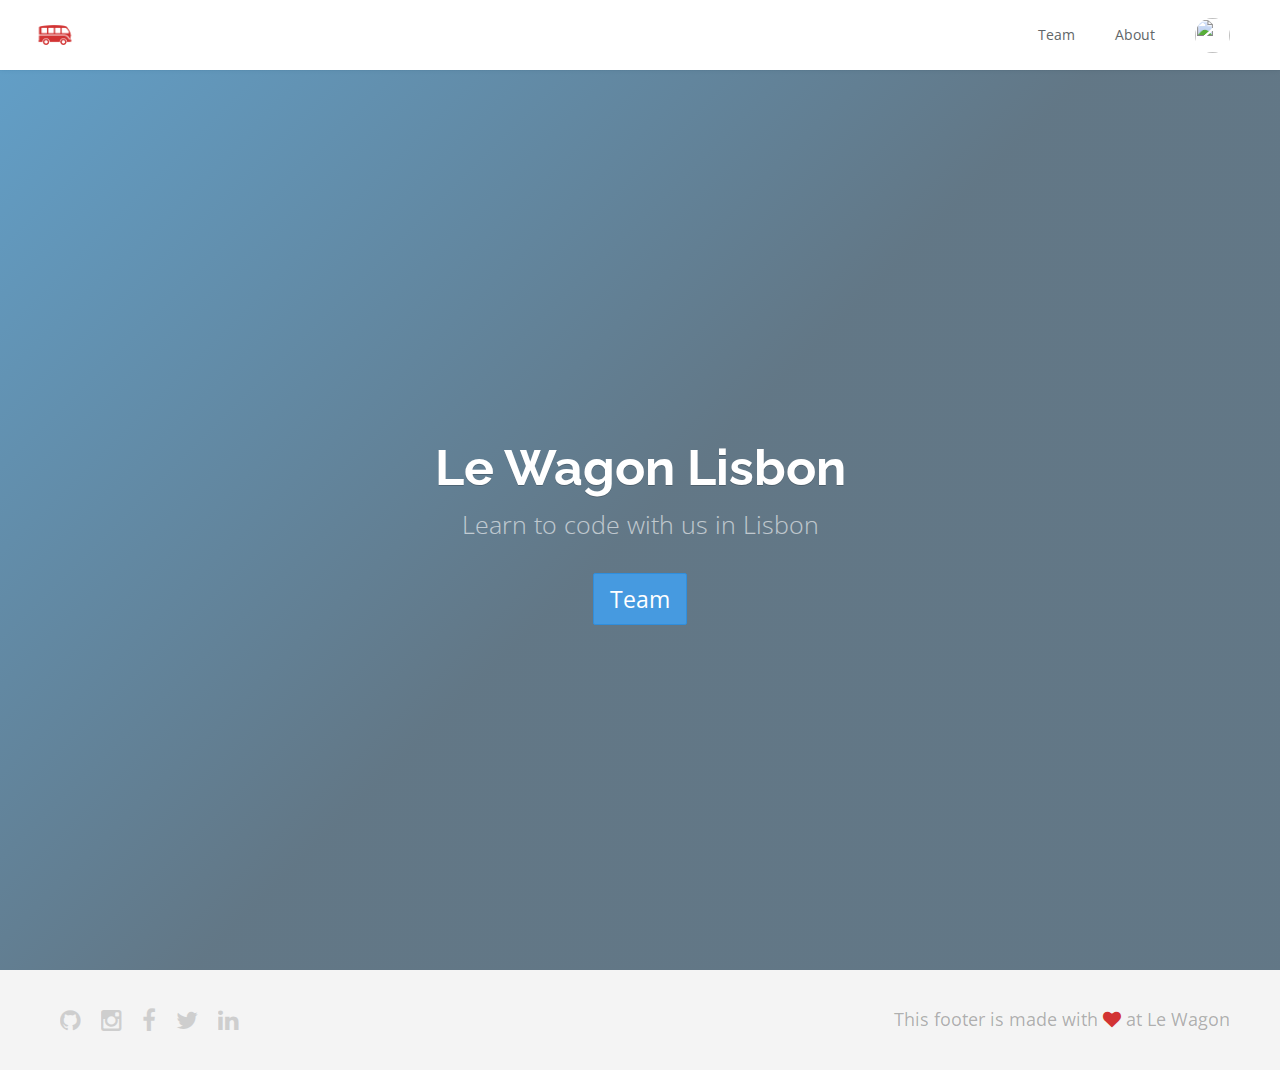
==== commit 8bd8a417: "Automated commit at 2017-07-31 15:52:53 UTC by middleman-deploy 2.0.0-alpha" ====
--- a/index.html
+++ b/index.html
@@ -6,21 +6,68 @@
     <meta name="viewport"
           content="width=device-width, initial-scale=1, shrink-to-fit=no">
     <!-- Use the title from a page's frontmatter if it has one -->
-    <title>Le Wagon - Middleman</title>
-    <link href="stylesheets/application-3c48b980.css" rel="stylesheet" />
+    <title></title>
+    <link href="stylesheets/application-949e22c4.css" rel="stylesheet" />
     <script src="javascripts/application-93de88c9.js"></script>
     <link href="images/favicon-f15af148.png" rel="icon" type="image/png" />
   </head>
   <body>
-    <div id="home">
-  <div class="home-content">
-    <img src="images/logo-acc9c0ec.png" width="200" alt="Logo" />
-    <p>
-      Middleman is now running!
-    </p>
-    <p class="about">
-      <a href="about.html">More about this template</a>
-    </p>
+    <div class="navbar-wagon">
+  <!-- Logo -->
+  <a href="/" class="navbar-wagon-brand">
+    <img src="images/logo-acc9c0ec.png" alt="logo">
+  </a>
+
+  <!-- Right Navigation -->
+  <div class="navbar-wagon-right hidden-xs hidden-sm">
+
+    <a href="team.html" class="navbar-wagon-item navbar-wagon-link">Team</a>
+    <a href="about.html" class="navbar-wagon-item navbar-wagon-link">About</a>
+    <!-- Profile picture with dropdown list -->
+    <div class="navbar-wagon-item">
+      <div class="dropdown">
+        <img src='https://avatars0.githubusercontent.com/u/29540270?v=3' class="avatar dropdown-toggle" id="navbar-wagon-menu" data-toggle="dropdown">
+        <ul class="dropdown-menu dropdown-menu-right navbar-wagon-dropdown-menu">
+          <li><a href="#">Profile</a></li>
+          <li><a href="#">Dashboard</a></li>
+          <li><a href="#">Log Out</a></li>
+        </ul>
+      </div>
+    </div>
+  </div>
+
+  <!-- Dropdown appearing on mobile only -->
+  <div class="navbar-wagon-item hidden-md hidden-lg">
+    <div class="dropdown">
+      <i class="fa fa-bars dropdown-toggle" data-toggle="dropdown"></i>
+      <ul class="dropdown-menu dropdown-menu-right navbar-wagon-dropdown-menu">
+        <li><a href="#">Host</a></li>
+        <li><a href="#">Trips</a></li>
+        <li><a href="#">Messagese</a></li>
+      </ul>
+    </div>
+  </div>
+</div>
+
+     <div class="banner" style="background-image: linear-gradient(-225deg, rgba(0,101,168,0.6) 0%, rgba(0,36,61,0.6) 50%), url('https://tctechcrunch2011.files.wordpress.com/2015/10/lisbon.jpg');">
+  <div class="banner-content">
+    <h1>Le Wagon Lisbon</h1>
+    <p>Learn to code with us in Lisbon</p>
+     <a href="team.html" class="btn btn-primary btn-lg">Team</a>
+  </div>
+</div>
+
+
+    <div class="footer">
+  <div class="footer-links">
+    <a href="#"><i class="fa fa-github"></i></a>
+    <a href="#"><i class="fa fa-instagram"></i></a>
+    <a href="#"><i class="fa fa-facebook"></i></a>
+    <a href="#"><i class="fa fa-twitter"></i></a>
+    <a href="#"><i class="fa fa-linkedin"></i></a>
+  </div>
+  <div class="footer-copyright">
+    This footer is made with <i class="fa fa-heart"></i> at Le Wagon
   </div>
 </div>
 
--- a/stylesheets/application-949e22c4.css
+++ b/stylesheets/application-949e22c4.css
@@ -0,0 +1,8 @@
+@import url("https://fonts.googleapis.com/css?family=Open+Sans:400,300,700|Raleway:400,100,300,700,500");/*!
+ * Bootstrap v3.3.7 (http://getbootstrap.com)
+ * Copyright 2011-2016 Twitter, Inc.
+ * Licensed under MIT (https://github.com/twbs/bootstrap/blob/master/LICENSE)
+ *//*! normalize.css v3.0.3 | MIT License | github.com/necolas/normalize.css */html{font-family:sans-serif;-ms-text-size-adjust:100%;-webkit-text-size-adjust:100%}body{margin:0}article,aside,details,figcaption,figure,footer,header,hgroup,main,menu,nav,section,summary{display:block}audio,canvas,progress,video{display:inline-block;vertical-align:baseline}audio:not([controls]){display:none;height:0}[hidden],template{display:none}a{background-color:transparent}a:active,a:hover{outline:0}abbr[title]{border-bottom:1px dotted}b,strong{font-weight:bold}dfn{font-style:italic}h1{font-size:2em;margin:0.67em 0}mark{background:#ff0;color:#000}small{font-size:80%}sub,sup{font-size:75%;line-height:0;position:relative;vertical-align:baseline}sup{top:-0.5em}sub{bottom:-0.25em}img{border:0}svg:not(:root){overflow:hidden}figure{margin:1em 40px}hr{-webkit-box-sizing:content-box;box-sizing:content-box;height:0}pre{overflow:auto}code,kbd,pre,samp{font-family:monospace, monospace;font-size:1em}button,input,optgroup,select,textarea{color:inherit;font:inherit;margin:0}button{overflow:visible}button,select{text-transform:none}button,html input[type="button"],input[type="reset"],input[type="submit"]{-webkit-appearance:button;cursor:pointer}button[disabled],html input[disabled]{cursor:default}button::-moz-focus-inner,input::-moz-focus-inner{border:0;padding:0}input{line-height:normal}input[type="checkbox"],input[type="radio"]{-webkit-box-sizing:border-box;box-sizing:border-box;padding:0}input[type="number"]::-webkit-inner-spin-button,input[type="number"]::-webkit-outer-spin-button{height:auto}input[type="search"]{-webkit-appearance:textfield;-webkit-box-sizing:content-box;box-sizing:content-box}input[type="search"]::-webkit-search-cancel-button,input[type="search"]::-webkit-search-decoration{-webkit-appearance:none}fieldset{border:1px solid #c0c0c0;margin:0 2px;padding:0.35em 0.625em 0.75em}legend{border:0;padding:0}textarea{overflow:auto}optgroup{font-weight:bold}table{border-collapse:collapse;border-spacing:0}td,th{padding:0}/*! Source: https://github.com/h5bp/html5-boilerplate/blob/master/src/css/main.css */@media print{*,*:before,*:after{background:transparent !important;color:#000 !important;-webkit-box-shadow:none !important;box-shadow:none !important;text-shadow:none !important}a,a:visited{text-decoration:underline}a[href]:after{content:" (" attr(href) ")"}abbr[title]:after{content:" (" attr(title) ")"}a[href^="#"]:after,a[href^="javascript:"]:after{content:""}pre,blockquote{border:1px solid #999;page-break-inside:avoid}thead{display:table-header-group}tr,img{page-break-inside:avoid}img{max-width:100% !important}p,h2,h3{orphans:3;widows:3}h2,h3{page-break-after:avoid}.navbar{display:none}.btn>.caret,.dropup>.btn>.caret{border-top-color:#000 !important}.label{border:1px solid #000}.table{border-collapse:collapse !important}.table td,.table th{background-color:#fff !important}.table-bordered th,.table-bordered td{border:1px solid #ddd !important}}@font-face{font-family:'Glyphicons Halflings';src:url("../assets/bootstrap/glyphicons-halflings-regular-86b6f62b.eot");src:url("../assets/bootstrap/glyphicons-halflings-regular-86b6f62b.eot?#iefix") format("embedded-opentype"),url("../assets/bootstrap/glyphicons-halflings-regular-ca35b697.woff2") format("woff2"),url("../assets/bootstrap/glyphicons-halflings-regular-278e49a8.woff") format("woff"),url("../assets/bootstrap/glyphicons-halflings-regular-44bc1850.ttf") format("truetype"),url("../assets/bootstrap/glyphicons-halflings-regular-de51a849.svg#glyphicons_halflingsregular") format("svg")}.glyphicon{position:relative;top:1px;display:inline-block;font-family:'Glyphicons Halflings';font-style:normal;font-weight:normal;line-height:1;-webkit-font-smoothing:antialiased;-moz-osx-font-smoothing:grayscale}.glyphicon-asterisk:before{content:"\002a"}.glyphicon-plus:before{content:"\002b"}.glyphicon-euro:before,.glyphicon-eur:before{content:"\20ac"}.glyphicon-minus:before{content:"\2212"}.glyphicon-cloud:before{content:"\2601"}.glyphicon-envelope:before{content:"\2709"}.glyphicon-pencil:before{content:"\270f"}.glyphicon-glass:before{content:"\e001"}.glyphicon-music:before{content:"\e002"}.glyphicon-search:before{content:"\e003"}.glyphicon-heart:before{content:"\e005"}.glyphicon-star:before{content:"\e006"}.glyphicon-star-empty:before{content:"\e007"}.glyphicon-user:before{content:"\e008"}.glyphicon-film:before{content:"\e009"}.glyphicon-th-large:before{content:"\e010"}.glyphicon-th:before{content:"\e011"}.glyphicon-th-list:before{content:"\e012"}.glyphicon-ok:before{content:"\e013"}.glyphicon-remove:before{content:"\e014"}.glyphicon-zoom-in:before{content:"\e015"}.glyphicon-zoom-out:before{content:"\e016"}.glyphicon-off:before{content:"\e017"}.glyphicon-signal:before{content:"\e018"}.glyphicon-cog:before{content:"\e019"}.glyphicon-trash:before{content:"\e020"}.glyphicon-home:before{content:"\e021"}.glyphicon-file:before{content:"\e022"}.glyphicon-time:before{content:"\e023"}.glyphicon-road:before{content:"\e024"}.glyphicon-download-alt:before{content:"\e025"}.glyphicon-download:before{content:"\e026"}.glyphicon-upload:before{content:"\e027"}.glyphicon-inbox:before{content:"\e028"}.glyphicon-play-circle:before{content:"\e029"}.glyphicon-repeat:before{content:"\e030"}.glyphicon-refresh:before{content:"\e031"}.glyphicon-list-alt:before{content:"\e032"}.glyphicon-lock:before{content:"\e033"}.glyphicon-flag:before{content:"\e034"}.glyphicon-headphones:before{content:"\e035"}.glyphicon-volume-off:before{content:"\e036"}.glyphicon-volume-down:before{content:"\e037"}.glyphicon-volume-up:before{content:"\e038"}.glyphicon-qrcode:before{content:"\e039"}.glyphicon-barcode:before{content:"\e040"}.glyphicon-tag:before{content:"\e041"}.glyphicon-tags:before{content:"\e042"}.glyphicon-book:before{content:"\e043"}.glyphicon-bookmark:before{content:"\e044"}.glyphicon-print:before{content:"\e045"}.glyphicon-camera:before{content:"\e046"}.glyphicon-font:before{content:"\e047"}.glyphicon-bold:before{content:"\e048"}.glyphicon-italic:before{content:"\e049"}.glyphicon-text-height:before{content:"\e050"}.glyphicon-text-width:before{content:"\e051"}.glyphicon-align-left:before{content:"\e052"}.glyphicon-align-center:before{content:"\e053"}.glyphicon-align-right:before{content:"\e054"}.glyphicon-align-justify:before{content:"\e055"}.glyphicon-list:before{content:"\e056"}.glyphicon-indent-left:before{content:"\e057"}.glyphicon-indent-right:before{content:"\e058"}.glyphicon-facetime-video:before{content:"\e059"}.glyphicon-picture:before{content:"\e060"}.glyphicon-map-marker:before{content:"\e062"}.glyphicon-adjust:before{content:"\e063"}.glyphicon-tint:before{content:"\e064"}.glyphicon-edit:before{content:"\e065"}.glyphicon-share:before{content:"\e066"}.glyphicon-check:before{content:"\e067"}.glyphicon-move:before{content:"\e068"}.glyphicon-step-backward:before{content:"\e069"}.glyphicon-fast-backward:before{content:"\e070"}.glyphicon-backward:before{content:"\e071"}.glyphicon-play:before{content:"\e072"}.glyphicon-pause:before{content:"\e073"}.glyphicon-stop:before{content:"\e074"}.glyphicon-forward:before{content:"\e075"}.glyphicon-fast-forward:before{content:"\e076"}.glyphicon-step-forward:before{content:"\e077"}.glyphicon-eject:before{content:"\e078"}.glyphicon-chevron-left:before{content:"\e079"}.glyphicon-chevron-right:before{content:"\e080"}.glyphicon-plus-sign:before{content:"\e081"}.glyphicon-minus-sign:before{content:"\e082"}.glyphicon-remove-sign:before{content:"\e083"}.glyphicon-ok-sign:before{content:"\e084"}.glyphicon-question-sign:before{content:"\e085"}.glyphicon-info-sign:before{content:"\e086"}.glyphicon-screenshot:before{content:"\e087"}.glyphicon-remove-circle:before{content:"\e088"}.glyphicon-ok-circle:before{content:"\e089"}.glyphicon-ban-circle:before{content:"\e090"}.glyphicon-arrow-left:before{content:"\e091"}.glyphicon-arrow-right:before{content:"\e092"}.glyphicon-arrow-up:before{content:"\e093"}.glyphicon-arrow-down:before{content:"\e094"}.glyphicon-share-alt:before{content:"\e095"}.glyphicon-resize-full:before{content:"\e096"}.glyphicon-resize-small:before{content:"\e097"}.glyphicon-exclamation-sign:before{content:"\e101"}.glyphicon-gift:before{content:"\e102"}.glyphicon-leaf:before{content:"\e103"}.glyphicon-fire:before{content:"\e104"}.glyphicon-eye-open:before{content:"\e105"}.glyphicon-eye-close:before{content:"\e106"}.glyphicon-warning-sign:before{content:"\e107"}.glyphicon-plane:before{content:"\e108"}.glyphicon-calendar:before{content:"\e109"}.glyphicon-random:before{content:"\e110"}.glyphicon-comment:before{content:"\e111"}.glyphicon-magnet:before{content:"\e112"}.glyphicon-chevron-up:before{content:"\e113"}.glyphicon-chevron-down:before{content:"\e114"}.glyphicon-retweet:before{content:"\e115"}.glyphicon-shopping-cart:before{content:"\e116"}.glyphicon-folder-close:before{content:"\e117"}.glyphicon-folder-open:before{content:"\e118"}.glyphicon-resize-vertical:before{content:"\e119"}.glyphicon-resize-horizontal:before{content:"\e120"}.glyphicon-hdd:before{content:"\e121"}.glyphicon-bullhorn:before{content:"\e122"}.glyphicon-bell:before{content:"\e123"}.glyphicon-certificate:before{content:"\e124"}.glyphicon-thumbs-up:before{content:"\e125"}.glyphicon-thumbs-down:before{content:"\e126"}.glyphicon-hand-right:before{content:"\e127"}.glyphicon-hand-left:before{content:"\e128"}.glyphicon-hand-up:before{content:"\e129"}.glyphicon-hand-down:before{content:"\e130"}.glyphicon-circle-arrow-right:before{content:"\e131"}.glyphicon-circle-arrow-left:before{content:"\e132"}.glyphicon-circle-arrow-up:before{content:"\e133"}.glyphicon-circle-arrow-down:before{content:"\e134"}.glyphicon-globe:before{content:"\e135"}.glyphicon-wrench:before{content:"\e136"}.glyphicon-tasks:before{content:"\e137"}.glyphicon-filter:before{content:"\e138"}.glyphicon-briefcase:before{content:"\e139"}.glyphicon-fullscreen:before{content:"\e140"}.glyphicon-dashboard:before{content:"\e141"}.glyphicon-paperclip:before{content:"\e142"}.glyphicon-heart-empty:before{content:"\e143"}.glyphicon-link:before{content:"\e144"}.glyphicon-phone:before{content:"\e145"}.glyphicon-pushpin:before{content:"\e146"}.glyphicon-usd:before{content:"\e148"}.glyphicon-gbp:before{content:"\e149"}.glyphicon-sort:before{content:"\e150"}.glyphicon-sort-by-alphabet:before{content:"\e151"}.glyphicon-sort-by-alphabet-alt:before{content:"\e152"}.glyphicon-sort-by-order:before{content:"\e153"}.glyphicon-sort-by-order-alt:before{content:"\e154"}.glyphicon-sort-by-attributes:before{content:"\e155"}.glyphicon-sort-by-attributes-alt:before{content:"\e156"}.glyphicon-unchecked:before{content:"\e157"}.glyphicon-expand:before{content:"\e158"}.glyphicon-collapse-down:before{content:"\e159"}.glyphicon-collapse-up:before{content:"\e160"}.glyphicon-log-in:before{content:"\e161"}.glyphicon-flash:before{content:"\e162"}.glyphicon-log-out:before{content:"\e163"}.glyphicon-new-window:before{content:"\e164"}.glyphicon-record:before{content:"\e165"}.glyphicon-save:before{content:"\e166"}.glyphicon-open:before{content:"\e167"}.glyphicon-saved:before{content:"\e168"}.glyphicon-import:before{content:"\e169"}.glyphicon-export:before{content:"\e170"}.glyphicon-send:before{content:"\e171"}.glyphicon-floppy-disk:before{content:"\e172"}.glyphicon-floppy-saved:before{content:"\e173"}.glyphicon-floppy-remove:before{content:"\e174"}.glyphicon-floppy-save:before{content:"\e175"}.glyphicon-floppy-open:before{content:"\e176"}.glyphicon-credit-card:before{content:"\e177"}.glyphicon-transfer:before{content:"\e178"}.glyphicon-cutlery:before{content:"\e179"}.glyphicon-header:before{content:"\e180"}.glyphicon-compressed:before{content:"\e181"}.glyphicon-earphone:before{content:"\e182"}.glyphicon-phone-alt:before{content:"\e183"}.glyphicon-tower:before{content:"\e184"}.glyphicon-stats:before{content:"\e185"}.glyphicon-sd-video:before{content:"\e186"}.glyphicon-hd-video:before{content:"\e187"}.glyphicon-subtitles:before{content:"\e188"}.glyphicon-sound-stereo:before{content:"\e189"}.glyphicon-sound-dolby:before{content:"\e190"}.glyphicon-sound-5-1:before{content:"\e191"}.glyphicon-sound-6-1:before{content:"\e192"}.glyphicon-sound-7-1:before{content:"\e193"}.glyphicon-copyright-mark:before{content:"\e194"}.glyphicon-registration-mark:before{content:"\e195"}.glyphicon-cloud-download:before{content:"\e197"}.glyphicon-cloud-upload:before{content:"\e198"}.glyphicon-tree-conifer:before{content:"\e199"}.glyphicon-tree-deciduous:before{content:"\e200"}.glyphicon-cd:before{content:"\e201"}.glyphicon-save-file:before{content:"\e202"}.glyphicon-open-file:before{content:"\e203"}.glyphicon-level-up:before{content:"\e204"}.glyphicon-copy:before{content:"\e205"}.glyphicon-paste:before{content:"\e206"}.glyphicon-alert:before{content:"\e209"}.glyphicon-equalizer:before{content:"\e210"}.glyphicon-king:before{content:"\e211"}.glyphicon-queen:before{content:"\e212"}.glyphicon-pawn:before{content:"\e213"}.glyphicon-bishop:before{content:"\e214"}.glyphicon-knight:before{content:"\e215"}.glyphicon-baby-formula:before{content:"\e216"}.glyphicon-tent:before{content:"\26fa"}.glyphicon-blackboard:before{content:"\e218"}.glyphicon-bed:before{content:"\e219"}.glyphicon-apple:before{content:"\f8ff"}.glyphicon-erase:before{content:"\e221"}.glyphicon-hourglass:before{content:"\231b"}.glyphicon-lamp:before{content:"\e223"}.glyphicon-duplicate:before{content:"\e224"}.glyphicon-piggy-bank:before{content:"\e225"}.glyphicon-scissors:before{content:"\e226"}.glyphicon-bitcoin:before{content:"\e227"}.glyphicon-btc:before{content:"\e227"}.glyphicon-xbt:before{content:"\e227"}.glyphicon-yen:before{content:"\00a5"}.glyphicon-jpy:before{content:"\00a5"}.glyphicon-ruble:before{content:"\20bd"}.glyphicon-rub:before{content:"\20bd"}.glyphicon-scale:before{content:"\e230"}.glyphicon-ice-lolly:before{content:"\e231"}.glyphicon-ice-lolly-tasted:before{content:"\e232"}.glyphicon-education:before{content:"\e233"}.glyphicon-option-horizontal:before{content:"\e234"}.glyphicon-option-vertical:before{content:"\e235"}.glyphicon-menu-hamburger:before{content:"\e236"}.glyphicon-modal-window:before{content:"\e237"}.glyphicon-oil:before{content:"\e238"}.glyphicon-grain:before{content:"\e239"}.glyphicon-sunglasses:before{content:"\e240"}.glyphicon-text-size:before{content:"\e241"}.glyphicon-text-color:before{content:"\e242"}.glyphicon-text-background:before{content:"\e243"}.glyphicon-object-align-top:before{content:"\e244"}.glyphicon-object-align-bottom:before{content:"\e245"}.glyphicon-object-align-horizontal:before{content:"\e246"}.glyphicon-object-align-left:before{content:"\e247"}.glyphicon-object-align-vertical:before{content:"\e248"}.glyphicon-object-align-right:before{content:"\e249"}.glyphicon-triangle-right:before{content:"\e250"}.glyphicon-triangle-left:before{content:"\e251"}.glyphicon-triangle-bottom:before{content:"\e252"}.glyphicon-triangle-top:before{content:"\e253"}.glyphicon-console:before{content:"\e254"}.glyphicon-superscript:before{content:"\e255"}.glyphicon-subscript:before{content:"\e256"}.glyphicon-menu-left:before{content:"\e257"}.glyphicon-menu-right:before{content:"\e258"}.glyphicon-menu-down:before{content:"\e259"}.glyphicon-menu-up:before{content:"\e260"}*{-webkit-box-sizing:border-box;box-sizing:border-box}*:before,*:after{-webkit-box-sizing:border-box;box-sizing:border-box}html{font-size:10px;-webkit-tap-highlight-color:transparent}body{font-family:"Open Sans", "Helvetica", "sans-serif";font-size:18px;line-height:1.42857143;color:#333333;background-color:#F4F4F4}input,button,select,textarea{font-family:inherit;font-size:inherit;line-height:inherit}a{color:#469AE0;text-decoration:none}a:hover,a:focus{color:#1f74ba;text-decoration:underline}a:focus{outline:5px auto -webkit-focus-ring-color;outline-offset:-2px}figure{margin:0}img{vertical-align:middle}.img-responsive{display:block;max-width:100%;height:auto}.img-rounded{border-radius:2px}.img-thumbnail{padding:4px;line-height:1.42857143;background-color:#F4F4F4;border:1px solid #ddd;border-radius:2px;-webkit-transition:all 0.2s ease-in-out;transition:all 0.2s ease-in-out;display:inline-block;max-width:100%;height:auto}.img-circle{border-radius:50%}hr{margin-top:25px;margin-bottom:25px;border:0;border-top:1px solid #eeeeee}.sr-only{position:absolute;width:1px;height:1px;margin:-1px;padding:0;overflow:hidden;clip:rect(0, 0, 0, 0);border:0}.sr-only-focusable:active,.sr-only-focusable:focus{position:static;width:auto;height:auto;margin:0;overflow:visible;clip:auto}[role="button"]{cursor:pointer}h1,h2,h3,h4,h5,h6,.h1,.h2,.h3,.h4,.h5,.h6{font-family:"Raleway", "Helvetica", "sans-serif";font-weight:500;line-height:1.1;color:inherit}h1 small,h1 .small,h2 small,h2 .small,h3 small,h3 .small,h4 small,h4 .small,h5 small,h5 .small,h6 small,h6 .small,.h1 small,.h1 .small,.h2 small,.h2 .small,.h3 small,.h3 .small,.h4 small,.h4 .small,.h5 small,.h5 .small,.h6 small,.h6 .small{font-weight:normal;line-height:1;color:#777777}h1,.h1,h2,.h2,h3,.h3{margin-top:25px;margin-bottom:12.5px}h1 small,h1 .small,.h1 small,.h1 .small,h2 small,h2 .small,.h2 small,.h2 .small,h3 small,h3 .small,.h3 small,.h3 .small{font-size:65%}h4,.h4,h5,.h5,h6,.h6{margin-top:12.5px;margin-bottom:12.5px}h4 small,h4 .small,.h4 small,.h4 .small,h5 small,h5 .small,.h5 small,.h5 .small,h6 small,h6 .small,.h6 small,.h6 .small{font-size:75%}h1,.h1{font-size:46px}h2,.h2{font-size:38px}h3,.h3{font-size:31px}h4,.h4{font-size:23px}h5,.h5{font-size:18px}h6,.h6{font-size:16px}p{margin:0 0 12.5px}.lead{margin-bottom:25px;font-size:20px;font-weight:300;line-height:1.4}@media (min-width: 768px){.lead{font-size:27px}}small,.small{font-size:88%}mark,.mark{background-color:#fcf8e3;padding:.2em}.text-left{text-align:left}.text-right{text-align:right}.text-center{text-align:center}.text-justify{text-align:justify}.text-nowrap{white-space:nowrap}.text-lowercase{text-transform:lowercase}.text-uppercase,.initialism{text-transform:uppercase}.text-capitalize{text-transform:capitalize}.text-muted{color:#777777}.text-primary{color:#469AE0}a.text-primary:hover,a.text-primary:focus{color:#2381d0}.text-success{color:#3c763d}a.text-success:hover,a.text-success:focus{color:#2b542c}.text-info{color:#31708f}a.text-info:hover,a.text-info:focus{color:#245269}.text-warning{color:#8a6d3b}a.text-warning:hover,a.text-warning:focus{color:#66512c}.text-danger{color:#a94442}a.text-danger:hover,a.text-danger:focus{color:#843534}.bg-primary{color:#fff}.bg-primary{background-color:#469AE0}a.bg-primary:hover,a.bg-primary:focus{background-color:#2381d0}.bg-success{background-color:#dff0d8}a.bg-success:hover,a.bg-success:focus{background-color:#c1e2b3}.bg-info{background-color:#d9edf7}a.bg-info:hover,a.bg-info:focus{background-color:#afd9ee}.bg-warning{background-color:#fcf8e3}a.bg-warning:hover,a.bg-warning:focus{background-color:#f7ecb5}.bg-danger{background-color:#f2dede}a.bg-danger:hover,a.bg-danger:focus{background-color:#e4b9b9}.page-header{padding-bottom:11.5px;margin:50px 0 25px;border-bottom:1px solid #eeeeee}ul,ol{margin-top:0;margin-bottom:12.5px}ul ul,ul ol,ol ul,ol ol{margin-bottom:0}.list-unstyled{padding-left:0;list-style:none}.list-inline{padding-left:0;list-style:none;margin-left:-5px}.list-inline>li{display:inline-block;padding-left:5px;padding-right:5px}dl{margin-top:0;margin-bottom:25px}dt,dd{line-height:1.42857143}dt{font-weight:bold}dd{margin-left:0}.dl-horizontal dd:before,.dl-horizontal dd:after{content:" ";display:table}.dl-horizontal dd:after{clear:both}@media (min-width: 768px){.dl-horizontal dt{float:left;width:160px;clear:left;text-align:right;overflow:hidden;text-overflow:ellipsis;white-space:nowrap}.dl-horizontal dd{margin-left:180px}}abbr[title],abbr[data-original-title]{cursor:help;border-bottom:1px dotted #777777}.initialism{font-size:90%}blockquote{padding:12.5px 25px;margin:0 0 25px;font-size:22.5px;border-left:5px solid #eeeeee}blockquote p:last-child,blockquote ul:last-child,blockquote ol:last-child{margin-bottom:0}blockquote footer,blockquote small,blockquote .small{display:block;font-size:80%;line-height:1.42857143;color:#777777}blockquote footer:before,blockquote small:before,blockquote .small:before{content:'\2014 \00A0'}.blockquote-reverse,blockquote.pull-right{padding-right:15px;padding-left:0;border-right:5px solid #eeeeee;border-left:0;text-align:right}.blockquote-reverse footer:before,.blockquote-reverse small:before,.blockquote-reverse .small:before,blockquote.pull-right footer:before,blockquote.pull-right small:before,blockquote.pull-right .small:before{content:''}.blockquote-reverse footer:after,.blockquote-reverse small:after,.blockquote-reverse .small:after,blockquote.pull-right footer:after,blockquote.pull-right small:after,blockquote.pull-right .small:after{content:'\00A0 \2014'}address{margin-bottom:25px;font-style:normal;line-height:1.42857143}code,kbd,pre,samp{font-family:Menlo, Monaco, Consolas, "Courier New", monospace}code{padding:2px 4px;font-size:90%;color:#c7254e;background-color:#f9f2f4;border-radius:2px}kbd{padding:2px 4px;font-size:90%;color:#fff;background-color:#333;border-radius:2px;-webkit-box-shadow:inset 0 -1px 0 rgba(0,0,0,0.25);box-shadow:inset 0 -1px 0 rgba(0,0,0,0.25)}kbd kbd{padding:0;font-size:100%;font-weight:bold;-webkit-box-shadow:none;box-shadow:none}pre{display:block;padding:12px;margin:0 0 12.5px;font-size:17px;line-height:1.42857143;word-break:break-all;word-wrap:break-word;color:#333333;background-color:#f5f5f5;border:1px solid #ccc;border-radius:2px}pre code{padding:0;font-size:inherit;color:inherit;white-space:pre-wrap;background-color:transparent;border-radius:0}.pre-scrollable{max-height:340px;overflow-y:scroll}.container{margin-right:auto;margin-left:auto;padding-left:15px;padding-right:15px}.container:before,.container:after{content:" ";display:table}.container:after{clear:both}@media (min-width: 768px){.container{width:750px}}@media (min-width: 992px){.container{width:970px}}@media (min-width: 1200px){.container{width:1170px}}.container-fluid{margin-right:auto;margin-left:auto;padding-left:15px;padding-right:15px}.container-fluid:before,.container-fluid:after{content:" ";display:table}.container-fluid:after{clear:both}.row{margin-left:-15px;margin-right:-15px}.row:before,.row:after{content:" ";display:table}.row:after{clear:both}.col-xs-1,.col-sm-1,.col-md-1,.col-lg-1,.col-xs-2,.col-sm-2,.col-md-2,.col-lg-2,.col-xs-3,.col-sm-3,.col-md-3,.col-lg-3,.col-xs-4,.col-sm-4,.col-md-4,.col-lg-4,.col-xs-5,.col-sm-5,.col-md-5,.col-lg-5,.col-xs-6,.col-sm-6,.col-md-6,.col-lg-6,.col-xs-7,.col-sm-7,.col-md-7,.col-lg-7,.col-xs-8,.col-sm-8,.col-md-8,.col-lg-8,.col-xs-9,.col-sm-9,.col-md-9,.col-lg-9,.col-xs-10,.col-sm-10,.col-md-10,.col-lg-10,.col-xs-11,.col-sm-11,.col-md-11,.col-lg-11,.col-xs-12,.col-sm-12,.col-md-12,.col-lg-12{position:relative;min-height:1px;padding-left:15px;padding-right:15px}.col-xs-1,.col-xs-2,.col-xs-3,.col-xs-4,.col-xs-5,.col-xs-6,.col-xs-7,.col-xs-8,.col-xs-9,.col-xs-10,.col-xs-11,.col-xs-12{float:left}.col-xs-1{width:8.33333333%}.col-xs-2{width:16.66666667%}.col-xs-3{width:25%}.col-xs-4{width:33.33333333%}.col-xs-5{width:41.66666667%}.col-xs-6{width:50%}.col-xs-7{width:58.33333333%}.col-xs-8{width:66.66666667%}.col-xs-9{width:75%}.col-xs-10{width:83.33333333%}.col-xs-11{width:91.66666667%}.col-xs-12{width:100%}.col-xs-pull-0{right:auto}.col-xs-pull-1{right:8.33333333%}.col-xs-pull-2{right:16.66666667%}.col-xs-pull-3{right:25%}.col-xs-pull-4{right:33.33333333%}.col-xs-pull-5{right:41.66666667%}.col-xs-pull-6{right:50%}.col-xs-pull-7{right:58.33333333%}.col-xs-pull-8{right:66.66666667%}.col-xs-pull-9{right:75%}.col-xs-pull-10{right:83.33333333%}.col-xs-pull-11{right:91.66666667%}.col-xs-pull-12{right:100%}.col-xs-push-0{left:auto}.col-xs-push-1{left:8.33333333%}.col-xs-push-2{left:16.66666667%}.col-xs-push-3{left:25%}.col-xs-push-4{left:33.33333333%}.col-xs-push-5{left:41.66666667%}.col-xs-push-6{left:50%}.col-xs-push-7{left:58.33333333%}.col-xs-push-8{left:66.66666667%}.col-xs-push-9{left:75%}.col-xs-push-10{left:83.33333333%}.col-xs-push-11{left:91.66666667%}.col-xs-push-12{left:100%}.col-xs-offset-0{margin-left:0%}.col-xs-offset-1{margin-left:8.33333333%}.col-xs-offset-2{margin-left:16.66666667%}.col-xs-offset-3{margin-left:25%}.col-xs-offset-4{margin-left:33.33333333%}.col-xs-offset-5{margin-left:41.66666667%}.col-xs-offset-6{margin-left:50%}.col-xs-offset-7{margin-left:58.33333333%}.col-xs-offset-8{margin-left:66.66666667%}.col-xs-offset-9{margin-left:75%}.col-xs-offset-10{margin-left:83.33333333%}.col-xs-offset-11{margin-left:91.66666667%}.col-xs-offset-12{margin-left:100%}@media (min-width: 768px){.col-sm-1,.col-sm-2,.col-sm-3,.col-sm-4,.col-sm-5,.col-sm-6,.col-sm-7,.col-sm-8,.col-sm-9,.col-sm-10,.col-sm-11,.col-sm-12{float:left}.col-sm-1{width:8.33333333%}.col-sm-2{width:16.66666667%}.col-sm-3{width:25%}.col-sm-4{width:33.33333333%}.col-sm-5{width:41.66666667%}.col-sm-6{width:50%}.col-sm-7{width:58.33333333%}.col-sm-8{width:66.66666667%}.col-sm-9{width:75%}.col-sm-10{width:83.33333333%}.col-sm-11{width:91.66666667%}.col-sm-12{width:100%}.col-sm-pull-0{right:auto}.col-sm-pull-1{right:8.33333333%}.col-sm-pull-2{right:16.66666667%}.col-sm-pull-3{right:25%}.col-sm-pull-4{right:33.33333333%}.col-sm-pull-5{right:41.66666667%}.col-sm-pull-6{right:50%}.col-sm-pull-7{right:58.33333333%}.col-sm-pull-8{right:66.66666667%}.col-sm-pull-9{right:75%}.col-sm-pull-10{right:83.33333333%}.col-sm-pull-11{right:91.66666667%}.col-sm-pull-12{right:100%}.col-sm-push-0{left:auto}.col-sm-push-1{left:8.33333333%}.col-sm-push-2{left:16.66666667%}.col-sm-push-3{left:25%}.col-sm-push-4{left:33.33333333%}.col-sm-push-5{left:41.66666667%}.col-sm-push-6{left:50%}.col-sm-push-7{left:58.33333333%}.col-sm-push-8{left:66.66666667%}.col-sm-push-9{left:75%}.col-sm-push-10{left:83.33333333%}.col-sm-push-11{left:91.66666667%}.col-sm-push-12{left:100%}.col-sm-offset-0{margin-left:0%}.col-sm-offset-1{margin-left:8.33333333%}.col-sm-offset-2{margin-left:16.66666667%}.col-sm-offset-3{margin-left:25%}.col-sm-offset-4{margin-left:33.33333333%}.col-sm-offset-5{margin-left:41.66666667%}.col-sm-offset-6{margin-left:50%}.col-sm-offset-7{margin-left:58.33333333%}.col-sm-offset-8{margin-left:66.66666667%}.col-sm-offset-9{margin-left:75%}.col-sm-offset-10{margin-left:83.33333333%}.col-sm-offset-11{margin-left:91.66666667%}.col-sm-offset-12{margin-left:100%}}@media (min-width: 992px){.col-md-1,.col-md-2,.col-md-3,.col-md-4,.col-md-5,.col-md-6,.col-md-7,.col-md-8,.col-md-9,.col-md-10,.col-md-11,.col-md-12{float:left}.col-md-1{width:8.33333333%}.col-md-2{width:16.66666667%}.col-md-3{width:25%}.col-md-4{width:33.33333333%}.col-md-5{width:41.66666667%}.col-md-6{width:50%}.col-md-7{width:58.33333333%}.col-md-8{width:66.66666667%}.col-md-9{width:75%}.col-md-10{width:83.33333333%}.col-md-11{width:91.66666667%}.col-md-12{width:100%}.col-md-pull-0{right:auto}.col-md-pull-1{right:8.33333333%}.col-md-pull-2{right:16.66666667%}.col-md-pull-3{right:25%}.col-md-pull-4{right:33.33333333%}.col-md-pull-5{right:41.66666667%}.col-md-pull-6{right:50%}.col-md-pull-7{right:58.33333333%}.col-md-pull-8{right:66.66666667%}.col-md-pull-9{right:75%}.col-md-pull-10{right:83.33333333%}.col-md-pull-11{right:91.66666667%}.col-md-pull-12{right:100%}.col-md-push-0{left:auto}.col-md-push-1{left:8.33333333%}.col-md-push-2{left:16.66666667%}.col-md-push-3{left:25%}.col-md-push-4{left:33.33333333%}.col-md-push-5{left:41.66666667%}.col-md-push-6{left:50%}.col-md-push-7{left:58.33333333%}.col-md-push-8{left:66.66666667%}.col-md-push-9{left:75%}.col-md-push-10{left:83.33333333%}.col-md-push-11{left:91.66666667%}.col-md-push-12{left:100%}.col-md-offset-0{margin-left:0%}.col-md-offset-1{margin-left:8.33333333%}.col-md-offset-2{margin-left:16.66666667%}.col-md-offset-3{margin-left:25%}.col-md-offset-4{margin-left:33.33333333%}.col-md-offset-5{margin-left:41.66666667%}.col-md-offset-6{margin-left:50%}.col-md-offset-7{margin-left:58.33333333%}.col-md-offset-8{margin-left:66.66666667%}.col-md-offset-9{margin-left:75%}.col-md-offset-10{margin-left:83.33333333%}.col-md-offset-11{margin-left:91.66666667%}.col-md-offset-12{margin-left:100%}}@media (min-width: 1200px){.col-lg-1,.col-lg-2,.col-lg-3,.col-lg-4,.col-lg-5,.col-lg-6,.col-lg-7,.col-lg-8,.col-lg-9,.col-lg-10,.col-lg-11,.col-lg-12{float:left}.col-lg-1{width:8.33333333%}.col-lg-2{width:16.66666667%}.col-lg-3{width:25%}.col-lg-4{width:33.33333333%}.col-lg-5{width:41.66666667%}.col-lg-6{width:50%}.col-lg-7{width:58.33333333%}.col-lg-8{width:66.66666667%}.col-lg-9{width:75%}.col-lg-10{width:83.33333333%}.col-lg-11{width:91.66666667%}.col-lg-12{width:100%}.col-lg-pull-0{right:auto}.col-lg-pull-1{right:8.33333333%}.col-lg-pull-2{right:16.66666667%}.col-lg-pull-3{right:25%}.col-lg-pull-4{right:33.33333333%}.col-lg-pull-5{right:41.66666667%}.col-lg-pull-6{right:50%}.col-lg-pull-7{right:58.33333333%}.col-lg-pull-8{right:66.66666667%}.col-lg-pull-9{right:75%}.col-lg-pull-10{right:83.33333333%}.col-lg-pull-11{right:91.66666667%}.col-lg-pull-12{right:100%}.col-lg-push-0{left:auto}.col-lg-push-1{left:8.33333333%}.col-lg-push-2{left:16.66666667%}.col-lg-push-3{left:25%}.col-lg-push-4{left:33.33333333%}.col-lg-push-5{left:41.66666667%}.col-lg-push-6{left:50%}.col-lg-push-7{left:58.33333333%}.col-lg-push-8{left:66.66666667%}.col-lg-push-9{left:75%}.col-lg-push-10{left:83.33333333%}.col-lg-push-11{left:91.66666667%}.col-lg-push-12{left:100%}.col-lg-offset-0{margin-left:0%}.col-lg-offset-1{margin-left:8.33333333%}.col-lg-offset-2{margin-left:16.66666667%}.col-lg-offset-3{margin-left:25%}.col-lg-offset-4{margin-left:33.33333333%}.col-lg-offset-5{margin-left:41.66666667%}.col-lg-offset-6{margin-left:50%}.col-lg-offset-7{margin-left:58.33333333%}.col-lg-offset-8{margin-left:66.66666667%}.col-lg-offset-9{margin-left:75%}.col-lg-offset-10{margin-left:83.33333333%}.col-lg-offset-11{margin-left:91.66666667%}.col-lg-offset-12{margin-left:100%}}table{background-color:transparent}caption{padding-top:8px;padding-bottom:8px;color:#777777;text-align:left}th{text-align:left}.table{width:100%;max-width:100%;margin-bottom:25px}.table>thead>tr>th,.table>thead>tr>td,.table>tbody>tr>th,.table>tbody>tr>td,.table>tfoot>tr>th,.table>tfoot>tr>td{padding:8px;line-height:1.42857143;vertical-align:top;border-top:1px solid #ddd}.table>thead>tr>th{vertical-align:bottom;border-bottom:2px solid #ddd}.table>caption+thead>tr:first-child>th,.table>caption+thead>tr:first-child>td,.table>colgroup+thead>tr:first-child>th,.table>colgroup+thead>tr:first-child>td,.table>thead:first-child>tr:first-child>th,.table>thead:first-child>tr:first-child>td{border-top:0}.table>tbody+tbody{border-top:2px solid #ddd}.table .table{background-color:#F4F4F4}.table-condensed>thead>tr>th,.table-condensed>thead>tr>td,.table-condensed>tbody>tr>th,.table-condensed>tbody>tr>td,.table-condensed>tfoot>tr>th,.table-condensed>tfoot>tr>td{padding:5px}.table-bordered{border:1px solid #ddd}.table-bordered>thead>tr>th,.table-bordered>thead>tr>td,.table-bordered>tbody>tr>th,.table-bordered>tbody>tr>td,.table-bordered>tfoot>tr>th,.table-bordered>tfoot>tr>td{border:1px solid #ddd}.table-bordered>thead>tr>th,.table-bordered>thead>tr>td{border-bottom-width:2px}.table-striped>tbody>tr:nth-of-type(odd){background-color:#f9f9f9}.table-hover>tbody>tr:hover{background-color:#f5f5f5}table col[class*="col-"]{position:static;float:none;display:table-column}table td[class*="col-"],table th[class*="col-"]{position:static;float:none;display:table-cell}.table>thead>tr>td.active,.table>thead>tr>th.active,.table>thead>tr.active>td,.table>thead>tr.active>th,.table>tbody>tr>td.active,.table>tbody>tr>th.active,.table>tbody>tr.active>td,.table>tbody>tr.active>th,.table>tfoot>tr>td.active,.table>tfoot>tr>th.active,.table>tfoot>tr.active>td,.table>tfoot>tr.active>th{background-color:#f5f5f5}.table-hover>tbody>tr>td.active:hover,.table-hover>tbody>tr>th.active:hover,.table-hover>tbody>tr.active:hover>td,.table-hover>tbody>tr:hover>.active,.table-hover>tbody>tr.active:hover>th{background-color:#e8e8e8}.table>thead>tr>td.success,.table>thead>tr>th.success,.table>thead>tr.success>td,.table>thead>tr.success>th,.table>tbody>tr>td.success,.table>tbody>tr>th.success,.table>tbody>tr.success>td,.table>tbody>tr.success>th,.table>tfoot>tr>td.success,.table>tfoot>tr>th.success,.table>tfoot>tr.success>td,.table>tfoot>tr.success>th{background-color:#dff0d8}.table-hover>tbody>tr>td.success:hover,.table-hover>tbody>tr>th.success:hover,.table-hover>tbody>tr.success:hover>td,.table-hover>tbody>tr:hover>.success,.table-hover>tbody>tr.success:hover>th{background-color:#d0e9c6}.table>thead>tr>td.info,.table>thead>tr>th.info,.table>thead>tr.info>td,.table>thead>tr.info>th,.table>tbody>tr>td.info,.table>tbody>tr>th.info,.table>tbody>tr.info>td,.table>tbody>tr.info>th,.table>tfoot>tr>td.info,.table>tfoot>tr>th.info,.table>tfoot>tr.info>td,.table>tfoot>tr.info>th{background-color:#d9edf7}.table-hover>tbody>tr>td.info:hover,.table-hover>tbody>tr>th.info:hover,.table-hover>tbody>tr.info:hover>td,.table-hover>tbody>tr:hover>.info,.table-hover>tbody>tr.info:hover>th{background-color:#c4e3f3}.table>thead>tr>td.warning,.table>thead>tr>th.warning,.table>thead>tr.warning>td,.table>thead>tr.warning>th,.table>tbody>tr>td.warning,.table>tbody>tr>th.warning,.table>tbody>tr.warning>td,.table>tbody>tr.warning>th,.table>tfoot>tr>td.warning,.table>tfoot>tr>th.warning,.table>tfoot>tr.warning>td,.table>tfoot>tr.warning>th{background-color:#fcf8e3}.table-hover>tbody>tr>td.warning:hover,.table-hover>tbody>tr>th.warning:hover,.table-hover>tbody>tr.warning:hover>td,.table-hover>tbody>tr:hover>.warning,.table-hover>tbody>tr.warning:hover>th{background-color:#faf2cc}.table>thead>tr>td.danger,.table>thead>tr>th.danger,.table>thead>tr.danger>td,.table>thead>tr.danger>th,.table>tbody>tr>td.danger,.table>tbody>tr>th.danger,.table>tbody>tr.danger>td,.table>tbody>tr.danger>th,.table>tfoot>tr>td.danger,.table>tfoot>tr>th.danger,.table>tfoot>tr.danger>td,.table>tfoot>tr.danger>th{background-color:#f2dede}.table-hover>tbody>tr>td.danger:hover,.table-hover>tbody>tr>th.danger:hover,.table-hover>tbody>tr.danger:hover>td,.table-hover>tbody>tr:hover>.danger,.table-hover>tbody>tr.danger:hover>th{background-color:#ebcccc}.table-responsive{overflow-x:auto;min-height:0.01%}@media screen and (max-width: 767px){.table-responsive{width:100%;margin-bottom:18.75px;overflow-y:hidden;-ms-overflow-style:-ms-autohiding-scrollbar;border:1px solid #ddd}.table-responsive>.table{margin-bottom:0}.table-responsive>.table>thead>tr>th,.table-responsive>.table>thead>tr>td,.table-responsive>.table>tbody>tr>th,.table-responsive>.table>tbody>tr>td,.table-responsive>.table>tfoot>tr>th,.table-responsive>.table>tfoot>tr>td{white-space:nowrap}.table-responsive>.table-bordered{border:0}.table-responsive>.table-bordered>thead>tr>th:first-child,.table-responsive>.table-bordered>thead>tr>td:first-child,.table-responsive>.table-bordered>tbody>tr>th:first-child,.table-responsive>.table-bordered>tbody>tr>td:first-child,.table-responsive>.table-bordered>tfoot>tr>th:first-child,.table-responsive>.table-bordered>tfoot>tr>td:first-child{border-left:0}.table-responsive>.table-bordered>thead>tr>th:last-child,.table-responsive>.table-bordered>thead>tr>td:last-child,.table-responsive>.table-bordered>tbody>tr>th:last-child,.table-responsive>.table-bordered>tbody>tr>td:last-child,.table-responsive>.table-bordered>tfoot>tr>th:last-child,.table-responsive>.table-bordered>tfoot>tr>td:last-child{border-right:0}.table-responsive>.table-bordered>tbody>tr:last-child>th,.table-responsive>.table-bordered>tbody>tr:last-child>td,.table-responsive>.table-bordered>tfoot>tr:last-child>th,.table-responsive>.table-bordered>tfoot>tr:last-child>td{border-bottom:0}}fieldset{padding:0;margin:0;border:0;min-width:0}legend{display:block;width:100%;padding:0;margin-bottom:25px;font-size:27px;line-height:inherit;color:#333333;border:0;border-bottom:1px solid #e5e5e5}label{display:inline-block;max-width:100%;margin-bottom:5px;font-weight:bold}input[type="search"]{-webkit-box-sizing:border-box;box-sizing:border-box}input[type="radio"],input[type="checkbox"]{margin:4px 0 0;margin-top:1px \9;line-height:normal}input[type="file"]{display:block}input[type="range"]{display:block;width:100%}select[multiple],select[size]{height:auto}input[type="file"]:focus,input[type="radio"]:focus,input[type="checkbox"]:focus{outline:5px auto -webkit-focus-ring-color;outline-offset:-2px}output{display:block;padding-top:7px;font-size:18px;line-height:1.42857143;color:#000000}.form-control{display:block;width:100%;height:39px;padding:6px 12px;font-size:18px;line-height:1.42857143;color:#000000;background-color:#fff;background-image:none;border:1px solid #ccc;border-radius:2px;-webkit-box-shadow:inset 0 1px 1px rgba(0,0,0,0.075);box-shadow:inset 0 1px 1px rgba(0,0,0,0.075);-webkit-transition:border-color ease-in-out 0.15s, box-shadow ease-in-out 0.15s;-webkit-transition:border-color ease-in-out 0.15s, -webkit-box-shadow ease-in-out 0.15s;transition:border-color ease-in-out 0.15s, -webkit-box-shadow ease-in-out 0.15s;transition:border-color ease-in-out 0.15s, box-shadow ease-in-out 0.15s;transition:border-color ease-in-out 0.15s, box-shadow ease-in-out 0.15s, -webkit-box-shadow ease-in-out 0.15s}.form-control:focus{border-color:#66afe9;outline:0;-webkit-box-shadow:inset 0 1px 1px rgba(0,0,0,0.075),0 0 8px rgba(102,175,233,0.6);box-shadow:inset 0 1px 1px rgba(0,0,0,0.075),0 0 8px rgba(102,175,233,0.6)}.form-control::-moz-placeholder{color:#999;opacity:1}.form-control:-ms-input-placeholder{color:#999}.form-control::-webkit-input-placeholder{color:#999}.form-control::-ms-expand{border:0;background-color:transparent}.form-control[disabled],.form-control[readonly],fieldset[disabled] .form-control{background-color:#eeeeee;opacity:1}.form-control[disabled],fieldset[disabled] .form-control{cursor:not-allowed}textarea.form-control{height:auto}input[type="search"]{-webkit-appearance:none}@media screen and (-webkit-min-device-pixel-ratio: 0){input[type="date"].form-control,input[type="time"].form-control,input[type="datetime-local"].form-control,input[type="month"].form-control{line-height:39px}input[type="date"].input-sm,.input-group-sm>input[type="date"].form-control,.input-group-sm>input[type="date"].input-group-addon,.input-group-sm>.input-group-btn>input[type="date"].btn,.input-group-sm input[type="date"],input[type="time"].input-sm,.input-group-sm>input[type="time"].form-control,.input-group-sm>input[type="time"].input-group-addon,.input-group-sm>.input-group-btn>input[type="time"].btn,.input-group-sm input[type="time"],input[type="datetime-local"].input-sm,.input-group-sm>input[type="datetime-local"].form-control,.input-group-sm>input[type="datetime-local"].input-group-addon,.input-group-sm>.input-group-btn>input[type="datetime-local"].btn,.input-group-sm input[type="datetime-local"],input[type="month"].input-sm,.input-group-sm>input[type="month"].form-control,.input-group-sm>input[type="month"].input-group-addon,.input-group-sm>.input-group-btn>input[type="month"].btn,.input-group-sm input[type="month"]{line-height:36px}input[type="date"].input-lg,.input-group-lg>input[type="date"].form-control,.input-group-lg>input[type="date"].input-group-addon,.input-group-lg>.input-group-btn>input[type="date"].btn,.input-group-lg input[type="date"],input[type="time"].input-lg,.input-group-lg>input[type="time"].form-control,.input-group-lg>input[type="time"].input-group-addon,.input-group-lg>.input-group-btn>input[type="time"].btn,.input-group-lg input[type="time"],input[type="datetime-local"].input-lg,.input-group-lg>input[type="datetime-local"].form-control,.input-group-lg>input[type="datetime-local"].input-group-addon,.input-group-lg>.input-group-btn>input[type="datetime-local"].btn,.input-group-lg input[type="datetime-local"],input[type="month"].input-lg,.input-group-lg>input[type="month"].form-control,.input-group-lg>input[type="month"].input-group-addon,.input-group-lg>.input-group-btn>input[type="month"].btn,.input-group-lg input[type="month"]{line-height:53px}}.form-group{margin-bottom:15px}.radio,.checkbox{position:relative;display:block;margin-top:10px;margin-bottom:10px}.radio label,.checkbox label{min-height:25px;padding-left:20px;margin-bottom:0;font-weight:normal;cursor:pointer}.radio input[type="radio"],.radio-inline input[type="radio"],.checkbox input[type="checkbox"],.checkbox-inline input[type="checkbox"]{position:absolute;margin-left:-20px;margin-top:4px \9}.radio+.radio,.checkbox+.checkbox{margin-top:-5px}.radio-inline,.checkbox-inline{position:relative;display:inline-block;padding-left:20px;margin-bottom:0;vertical-align:middle;font-weight:normal;cursor:pointer}.radio-inline+.radio-inline,.checkbox-inline+.checkbox-inline{margin-top:0;margin-left:10px}input[type="radio"][disabled],input[type="radio"].disabled,fieldset[disabled] input[type="radio"],input[type="checkbox"][disabled],input[type="checkbox"].disabled,fieldset[disabled] input[type="checkbox"]{cursor:not-allowed}.radio-inline.disabled,fieldset[disabled] .radio-inline,.checkbox-inline.disabled,fieldset[disabled] .checkbox-inline{cursor:not-allowed}.radio.disabled label,fieldset[disabled] .radio label,.checkbox.disabled label,fieldset[disabled] .checkbox label{cursor:not-allowed}.form-control-static{padding-top:7px;padding-bottom:7px;margin-bottom:0;min-height:43px}.form-control-static.input-lg,.input-group-lg>.form-control-static.form-control,.input-group-lg>.form-control-static.input-group-addon,.input-group-lg>.input-group-btn>.form-control-static.btn,.form-control-static.input-sm,.input-group-sm>.form-control-static.form-control,.input-group-sm>.form-control-static.input-group-addon,.input-group-sm>.input-group-btn>.form-control-static.btn{padding-left:0;padding-right:0}.input-sm,.input-group-sm>.form-control,.input-group-sm>.input-group-addon,.input-group-sm>.input-group-btn>.btn{height:36px;padding:5px 10px;font-size:16px;line-height:1.5;border-radius:2px}select.input-sm,.input-group-sm>select.form-control,.input-group-sm>select.input-group-addon,.input-group-sm>.input-group-btn>select.btn{height:36px;line-height:36px}textarea.input-sm,.input-group-sm>textarea.form-control,.input-group-sm>textarea.input-group-addon,.input-group-sm>.input-group-btn>textarea.btn,select[multiple].input-sm,.input-group-sm>select[multiple].form-control,.input-group-sm>select[multiple].input-group-addon,.input-group-sm>.input-group-btn>select[multiple].btn{height:auto}.form-group-sm .form-control{height:36px;padding:5px 10px;font-size:16px;line-height:1.5;border-radius:2px}.form-group-sm select.form-control{height:36px;line-height:36px}.form-group-sm textarea.form-control,.form-group-sm select[multiple].form-control{height:auto}.form-group-sm .form-control-static{height:36px;min-height:41px;padding:6px 10px;font-size:16px;line-height:1.5}.input-lg,.input-group-lg>.form-control,.input-group-lg>.input-group-addon,.input-group-lg>.input-group-btn>.btn{height:53px;padding:10px 16px;font-size:23px;line-height:1.3333333;border-radius:2px}select.input-lg,.input-group-lg>select.form-control,.input-group-lg>select.input-group-addon,.input-group-lg>.input-group-btn>select.btn{height:53px;line-height:53px}textarea.input-lg,.input-group-lg>textarea.form-control,.input-group-lg>textarea.input-group-addon,.input-group-lg>.input-group-btn>textarea.btn,select[multiple].input-lg,.input-group-lg>select[multiple].form-control,.input-group-lg>select[multiple].input-group-addon,.input-group-lg>.input-group-btn>select[multiple].btn{height:auto}.form-group-lg .form-control{height:53px;padding:10px 16px;font-size:23px;line-height:1.3333333;border-radius:2px}.form-group-lg select.form-control{height:53px;line-height:53px}.form-group-lg textarea.form-control,.form-group-lg select[multiple].form-control{height:auto}.form-group-lg .form-control-static{height:53px;min-height:48px;padding:11px 16px;font-size:23px;line-height:1.3333333}.has-feedback{position:relative}.has-feedback .form-control{padding-right:48.75px}.form-control-feedback{position:absolute;top:0;right:0;z-index:2;display:block;width:39px;height:39px;line-height:39px;text-align:center;pointer-events:none}.input-lg+.form-control-feedback,.input-group-lg>.form-control+.form-control-feedback,.input-group-lg>.input-group-addon+.form-control-feedback,.input-group-lg>.input-group-btn>.btn+.form-control-feedback,.input-group-lg+.form-control-feedback,.form-group-lg .form-control+.form-control-feedback{width:53px;height:53px;line-height:53px}.input-sm+.form-control-feedback,.input-group-sm>.form-control+.form-control-feedback,.input-group-sm>.input-group-addon+.form-control-feedback,.input-group-sm>.input-group-btn>.btn+.form-control-feedback,.input-group-sm+.form-control-feedback,.form-group-sm .form-control+.form-control-feedback{width:36px;height:36px;line-height:36px}.has-success .help-block,.has-success .control-label,.has-success .radio,.has-success .checkbox,.has-success .radio-inline,.has-success .checkbox-inline,.has-success.radio label,.has-success.checkbox label,.has-success.radio-inline label,.has-success.checkbox-inline label{color:#3c763d}.has-success .form-control{border-color:#3c763d;-webkit-box-shadow:inset 0 1px 1px rgba(0,0,0,0.075);box-shadow:inset 0 1px 1px rgba(0,0,0,0.075)}.has-success .form-control:focus{border-color:#2b542c;-webkit-box-shadow:inset 0 1px 1px rgba(0,0,0,0.075),0 0 6px #67b168;box-shadow:inset 0 1px 1px rgba(0,0,0,0.075),0 0 6px #67b168}.has-success .input-group-addon{color:#3c763d;border-color:#3c763d;background-color:#dff0d8}.has-success .form-control-feedback{color:#3c763d}.has-warning .help-block,.has-warning .control-label,.has-warning .radio,.has-warning .checkbox,.has-warning .radio-inline,.has-warning .checkbox-inline,.has-warning.radio label,.has-warning.checkbox label,.has-warning.radio-inline label,.has-warning.checkbox-inline label{color:#8a6d3b}.has-warning .form-control{border-color:#8a6d3b;-webkit-box-shadow:inset 0 1px 1px rgba(0,0,0,0.075);box-shadow:inset 0 1px 1px rgba(0,0,0,0.075)}.has-warning .form-control:focus{border-color:#66512c;-webkit-box-shadow:inset 0 1px 1px rgba(0,0,0,0.075),0 0 6px #c0a16b;box-shadow:inset 0 1px 1px rgba(0,0,0,0.075),0 0 6px #c0a16b}.has-warning .input-group-addon{color:#8a6d3b;border-color:#8a6d3b;background-color:#fcf8e3}.has-warning .form-control-feedback{color:#8a6d3b}.has-error .help-block,.has-error .control-label,.has-error .radio,.has-error .checkbox,.has-error .radio-inline,.has-error .checkbox-inline,.has-error.radio label,.has-error.checkbox label,.has-error.radio-inline label,.has-error.checkbox-inline label{color:#a94442}.has-error .form-control{border-color:#a94442;-webkit-box-shadow:inset 0 1px 1px rgba(0,0,0,0.075);box-shadow:inset 0 1px 1px rgba(0,0,0,0.075)}.has-error .form-control:focus{border-color:#843534;-webkit-box-shadow:inset 0 1px 1px rgba(0,0,0,0.075),0 0 6px #ce8483;box-shadow:inset 0 1px 1px rgba(0,0,0,0.075),0 0 6px #ce8483}.has-error .input-group-addon{color:#a94442;border-color:#a94442;background-color:#f2dede}.has-error .form-control-feedback{color:#a94442}.has-feedback label ~ .form-control-feedback{top:30px}.has-feedback label.sr-only ~ .form-control-feedback{top:0}.help-block{display:block;margin-top:5px;margin-bottom:10px;color:#737373}@media (min-width: 768px){.form-inline .form-group{display:inline-block;margin-bottom:0;vertical-align:middle}.form-inline .form-control{display:inline-block;width:auto;vertical-align:middle}.form-inline .form-control-static{display:inline-block}.form-inline .input-group{display:inline-table;vertical-align:middle}.form-inline .input-group .input-group-addon,.form-inline .input-group .input-group-btn,.form-inline .input-group .form-control{width:auto}.form-inline .input-group>.form-control{width:100%}.form-inline .control-label{margin-bottom:0;vertical-align:middle}.form-inline .radio,.form-inline .checkbox{display:inline-block;margin-top:0;margin-bottom:0;vertical-align:middle}.form-inline .radio label,.form-inline .checkbox label{padding-left:0}.form-inline .radio input[type="radio"],.form-inline .checkbox input[type="checkbox"]{position:relative;margin-left:0}.form-inline .has-feedback .form-control-feedback{top:0}}.form-horizontal .radio,.form-horizontal .checkbox,.form-horizontal .radio-inline,.form-horizontal .checkbox-inline{margin-top:0;margin-bottom:0;padding-top:7px}.form-horizontal .radio,.form-horizontal .checkbox{min-height:32px}.form-horizontal .form-group{margin-left:-15px;margin-right:-15px}.form-horizontal .form-group:before,.form-horizontal .form-group:after{content:" ";display:table}.form-horizontal .form-group:after{clear:both}@media (min-width: 768px){.form-horizontal .control-label{text-align:right;margin-bottom:0;padding-top:7px}}.form-horizontal .has-feedback .form-control-feedback{right:15px}@media (min-width: 768px){.form-horizontal .form-group-lg .control-label{padding-top:11px;font-size:23px}}@media (min-width: 768px){.form-horizontal .form-group-sm .control-label{padding-top:6px;font-size:16px}}.btn{display:inline-block;margin-bottom:0;font-weight:normal;text-align:center;vertical-align:middle;-ms-touch-action:manipulation;touch-action:manipulation;cursor:pointer;background-image:none;border:1px solid transparent;white-space:nowrap;padding:6px 12px;font-size:18px;line-height:1.42857143;border-radius:2px;-webkit-user-select:none;-moz-user-select:none;-ms-user-select:none;user-select:none}.btn:focus,.btn.focus,.btn:active:focus,.btn:active.focus,.btn.active:focus,.btn.active.focus{outline:5px auto -webkit-focus-ring-color;outline-offset:-2px}.btn:hover,.btn:focus,.btn.focus{color:#333;text-decoration:none}.btn:active,.btn.active{outline:0;background-image:none;-webkit-box-shadow:inset 0 3px 5px rgba(0,0,0,0.125);box-shadow:inset 0 3px 5px rgba(0,0,0,0.125)}.btn.disabled,.btn[disabled],fieldset[disabled] .btn{cursor:not-allowed;opacity:0.65;filter:alpha(opacity=65);-webkit-box-shadow:none;box-shadow:none}a.btn.disabled,fieldset[disabled] a.btn{pointer-events:none}.btn-default{color:#333;background-color:#fff;border-color:#ccc}.btn-default:focus,.btn-default.focus{color:#333;background-color:#e6e6e6;border-color:#8c8c8c}.btn-default:hover{color:#333;background-color:#e6e6e6;border-color:#adadad}.btn-default:active,.btn-default.active,.open>.btn-default.dropdown-toggle{color:#333;background-color:#e6e6e6;border-color:#adadad}.btn-default:active:hover,.btn-default:active:focus,.btn-default:active.focus,.btn-default.active:hover,.btn-default.active:focus,.btn-default.active.focus,.open>.btn-default.dropdown-toggle:hover,.open>.btn-default.dropdown-toggle:focus,.open>.btn-default.dropdown-toggle.focus{color:#333;background-color:#d4d4d4;border-color:#8c8c8c}.btn-default:active,.btn-default.active,.open>.btn-default.dropdown-toggle{background-image:none}.btn-default.disabled:hover,.btn-default.disabled:focus,.btn-default.disabled.focus,.btn-default[disabled]:hover,.btn-default[disabled]:focus,.btn-default[disabled].focus,fieldset[disabled] .btn-default:hover,fieldset[disabled] .btn-default:focus,fieldset[disabled] .btn-default.focus{background-color:#fff;border-color:#ccc}.btn-default .badge{color:#fff;background-color:#333}.btn-primary{color:#fff;background-color:#469AE0;border-color:#308edc}.btn-primary:focus,.btn-primary.focus{color:#fff;background-color:#2381d0;border-color:#144b79}.btn-primary:hover{color:#fff;background-color:#2381d0;border-color:#1e6eb2}.btn-primary:active,.btn-primary.active,.open>.btn-primary.dropdown-toggle{color:#fff;background-color:#2381d0;border-color:#1e6eb2}.btn-primary:active:hover,.btn-primary:active:focus,.btn-primary:active.focus,.btn-primary.active:hover,.btn-primary.active:focus,.btn-primary.active.focus,.open>.btn-primary.dropdown-toggle:hover,.open>.btn-primary.dropdown-toggle:focus,.open>.btn-primary.dropdown-toggle.focus{color:#fff;background-color:#1e6eb2;border-color:#144b79}.btn-primary:active,.btn-primary.active,.open>.btn-primary.dropdown-toggle{background-image:none}.btn-primary.disabled:hover,.btn-primary.disabled:focus,.btn-primary.disabled.focus,.btn-primary[disabled]:hover,.btn-primary[disabled]:focus,.btn-primary[disabled].focus,fieldset[disabled] .btn-primary:hover,fieldset[disabled] .btn-primary:focus,fieldset[disabled] .btn-primary.focus{background-color:#469AE0;border-color:#308edc}.btn-primary .badge{color:#469AE0;background-color:#fff}.btn-success{color:#fff;background-color:#32B796;border-color:#2da386}.btn-success:focus,.btn-success.focus{color:#fff;background-color:#278f75;border-color:#113f34}.btn-success:hover{color:#fff;background-color:#278f75;border-color:#1f735e}.btn-success:active,.btn-success.active,.open>.btn-success.dropdown-toggle{color:#fff;background-color:#278f75;border-color:#1f735e}.btn-success:active:hover,.btn-success:active:focus,.btn-success:active.focus,.btn-success.active:hover,.btn-success.active:focus,.btn-success.active.focus,.open>.btn-success.dropdown-toggle:hover,.open>.btn-success.dropdown-toggle:focus,.open>.btn-success.dropdown-toggle.focus{color:#fff;background-color:#1f735e;border-color:#113f34}.btn-success:active,.btn-success.active,.open>.btn-success.dropdown-toggle{background-image:none}.btn-success.disabled:hover,.btn-success.disabled:focus,.btn-success.disabled.focus,.btn-success[disabled]:hover,.btn-success[disabled]:focus,.btn-success[disabled].focus,fieldset[disabled] .btn-success:hover,fieldset[disabled] .btn-success:focus,fieldset[disabled] .btn-success.focus{background-color:#32B796;border-color:#2da386}.btn-success .badge{color:#32B796;background-color:#fff}.btn-info{color:#fff;background-color:#FDB631;border-color:#fdad18}.btn-info:focus,.btn-info.focus{color:#fff;background-color:#f9a302;border-color:#946101}.btn-info:hover{color:#fff;background-color:#f9a302;border-color:#d58c02}.btn-info:active,.btn-info.active,.open>.btn-info.dropdown-toggle{color:#fff;background-color:#f9a302;border-color:#d58c02}.btn-info:active:hover,.btn-info:active:focus,.btn-info:active.focus,.btn-info.active:hover,.btn-info.active:focus,.btn-info.active.focus,.open>.btn-info.dropdown-toggle:hover,.open>.btn-info.dropdown-toggle:focus,.open>.btn-info.dropdown-toggle.focus{color:#fff;background-color:#d58c02;border-color:#946101}.btn-info:active,.btn-info.active,.open>.btn-info.dropdown-toggle{background-image:none}.btn-info.disabled:hover,.btn-info.disabled:focus,.btn-info.disabled.focus,.btn-info[disabled]:hover,.btn-info[disabled]:focus,.btn-info[disabled].focus,fieldset[disabled] .btn-info:hover,fieldset[disabled] .btn-info:focus,fieldset[disabled] .btn-info.focus{background-color:#FDB631;border-color:#fdad18}.btn-info .badge{color:#FDB631;background-color:#fff}.btn-warning{color:#fff;background-color:#E67E22;border-color:#d67118}.btn-warning:focus,.btn-warning.focus{color:#fff;background-color:#bf6516;border-color:#64350b}.btn-warning:hover{color:#fff;background-color:#bf6516;border-color:#9f5412}.btn-warning:active,.btn-warning.active,.open>.btn-warning.dropdown-toggle{color:#fff;background-color:#bf6516;border-color:#9f5412}.btn-warning:active:hover,.btn-warning:active:focus,.btn-warning:active.focus,.btn-warning.active:hover,.btn-warning.active:focus,.btn-warning.active.focus,.open>.btn-warning.dropdown-toggle:hover,.open>.btn-warning.dropdown-toggle:focus,.open>.btn-warning.dropdown-toggle.focus{color:#fff;background-color:#9f5412;border-color:#64350b}.btn-warning:active,.btn-warning.active,.open>.btn-warning.dropdown-toggle{background-image:none}.btn-warning.disabled:hover,.btn-warning.disabled:focus,.btn-warning.disabled.focus,.btn-warning[disabled]:hover,.btn-warning[disabled]:focus,.btn-warning[disabled].focus,fieldset[disabled] .btn-warning:hover,fieldset[disabled] .btn-warning:focus,fieldset[disabled] .btn-warning.focus{background-color:#E67E22;border-color:#d67118}.btn-warning .badge{color:#E67E22;background-color:#fff}.btn-danger{color:#fff;background-color:#EE5F5B;border-color:#ec4844}.btn-danger:focus,.btn-danger.focus{color:#fff;background-color:#e9322d;border-color:#9f1411}.btn-danger:hover{color:#fff;background-color:#e9322d;border-color:#dc1c17}.btn-danger:active,.btn-danger.active,.open>.btn-danger.dropdown-toggle{color:#fff;background-color:#e9322d;border-color:#dc1c17}.btn-danger:active:hover,.btn-danger:active:focus,.btn-danger:active.focus,.btn-danger.active:hover,.btn-danger.active:focus,.btn-danger.active.focus,.open>.btn-danger.dropdown-toggle:hover,.open>.btn-danger.dropdown-toggle:focus,.open>.btn-danger.dropdown-toggle.focus{color:#fff;background-color:#dc1c17;border-color:#9f1411}.btn-danger:active,.btn-danger.active,.open>.btn-danger.dropdown-toggle{background-image:none}.btn-danger.disabled:hover,.btn-danger.disabled:focus,.btn-danger.disabled.focus,.btn-danger[disabled]:hover,.btn-danger[disabled]:focus,.btn-danger[disabled].focus,fieldset[disabled] .btn-danger:hover,fieldset[disabled] .btn-danger:focus,fieldset[disabled] .btn-danger.focus{background-color:#EE5F5B;border-color:#ec4844}.btn-danger .badge{color:#EE5F5B;background-color:#fff}.btn-link{color:#469AE0;font-weight:normal;border-radius:0}.btn-link,.btn-link:active,.btn-link.active,.btn-link[disabled],fieldset[disabled] .btn-link{background-color:transparent;-webkit-box-shadow:none;box-shadow:none}.btn-link,.btn-link:hover,.btn-link:focus,.btn-link:active{border-color:transparent}.btn-link:hover,.btn-link:focus{color:#1f74ba;text-decoration:underline;background-color:transparent}.btn-link[disabled]:hover,.btn-link[disabled]:focus,fieldset[disabled] .btn-link:hover,fieldset[disabled] .btn-link:focus{color:#777777;text-decoration:none}.btn-lg,.btn-group-lg>.btn{padding:10px 16px;font-size:23px;line-height:1.3333333;border-radius:2px}.btn-sm,.btn-group-sm>.btn{padding:5px 10px;font-size:16px;line-height:1.5;border-radius:2px}.btn-xs,.btn-group-xs>.btn{padding:1px 5px;font-size:16px;line-height:1.5;border-radius:2px}.btn-block{display:block;width:100%}.btn-block+.btn-block{margin-top:5px}input[type="submit"].btn-block,input[type="reset"].btn-block,input[type="button"].btn-block{width:100%}.fade{opacity:0;-webkit-transition:opacity 0.15s linear;transition:opacity 0.15s linear}.fade.in{opacity:1}.collapse{display:none}.collapse.in{display:block}tr.collapse.in{display:table-row}tbody.collapse.in{display:table-row-group}.collapsing{position:relative;height:0;overflow:hidden;-webkit-transition-property:height, visibility;transition-property:height, visibility;-webkit-transition-duration:0.35s;transition-duration:0.35s;-webkit-transition-timing-function:ease;transition-timing-function:ease}.caret{display:inline-block;width:0;height:0;margin-left:2px;vertical-align:middle;border-top:4px dashed;border-top:4px solid \9;border-right:4px solid transparent;border-left:4px solid transparent}.dropup,.dropdown{position:relative}.dropdown-toggle:focus{outline:0}.dropdown-menu{position:absolute;top:100%;left:0;z-index:1000;display:none;float:left;min-width:160px;padding:5px 0;margin:2px 0 0;list-style:none;font-size:18px;text-align:left;background-color:#fff;border:1px solid #ccc;border:1px solid rgba(0,0,0,0.15);border-radius:2px;-webkit-box-shadow:0 6px 12px rgba(0,0,0,0.175);box-shadow:0 6px 12px rgba(0,0,0,0.175);background-clip:padding-box}.dropdown-menu.pull-right{right:0;left:auto}.dropdown-menu .divider{height:1px;margin:11.5px 0;overflow:hidden;background-color:#e5e5e5}.dropdown-menu>li>a{display:block;padding:3px 20px;clear:both;font-weight:normal;line-height:1.42857143;color:#333333;white-space:nowrap}.dropdown-menu>li>a:hover,.dropdown-menu>li>a:focus{text-decoration:none;color:#262626;background-color:#f5f5f5}.dropdown-menu>.active>a,.dropdown-menu>.active>a:hover,.dropdown-menu>.active>a:focus{color:#fff;text-decoration:none;outline:0;background-color:#469AE0}.dropdown-menu>.disabled>a,.dropdown-menu>.disabled>a:hover,.dropdown-menu>.disabled>a:focus{color:#777777}.dropdown-menu>.disabled>a:hover,.dropdown-menu>.disabled>a:focus{text-decoration:none;background-color:transparent;background-image:none;filter:progid:DXImageTransform.Microsoft.gradient(enabled = false);cursor:not-allowed}.open>.dropdown-menu{display:block}.open>a{outline:0}.dropdown-menu-right{left:auto;right:0}.dropdown-menu-left{left:0;right:auto}.dropdown-header{display:block;padding:3px 20px;font-size:16px;line-height:1.42857143;color:#777777;white-space:nowrap}.dropdown-backdrop{position:fixed;left:0;right:0;bottom:0;top:0;z-index:990}.pull-right>.dropdown-menu{right:0;left:auto}.dropup .caret,.navbar-fixed-bottom .dropdown .caret{border-top:0;border-bottom:4px dashed;border-bottom:4px solid \9;content:""}.dropup .dropdown-menu,.navbar-fixed-bottom .dropdown .dropdown-menu{top:auto;bottom:100%;margin-bottom:2px}@media (min-width: 768px){.navbar-right .dropdown-menu{right:0;left:auto}.navbar-right .dropdown-menu-left{left:0;right:auto}}.btn-group,.btn-group-vertical{position:relative;display:inline-block;vertical-align:middle}.btn-group>.btn,.btn-group-vertical>.btn{position:relative;float:left}.btn-group>.btn:hover,.btn-group>.btn:focus,.btn-group>.btn:active,.btn-group>.btn.active,.btn-group-vertical>.btn:hover,.btn-group-vertical>.btn:focus,.btn-group-vertical>.btn:active,.btn-group-vertical>.btn.active{z-index:2}.btn-group .btn+.btn,.btn-group .btn+.btn-group,.btn-group .btn-group+.btn,.btn-group .btn-group+.btn-group{margin-left:-1px}.btn-toolbar{margin-left:-5px}.btn-toolbar:before,.btn-toolbar:after{content:" ";display:table}.btn-toolbar:after{clear:both}.btn-toolbar .btn,.btn-toolbar .btn-group,.btn-toolbar .input-group{float:left}.btn-toolbar>.btn,.btn-toolbar>.btn-group,.btn-toolbar>.input-group{margin-left:5px}.btn-group>.btn:not(:first-child):not(:last-child):not(.dropdown-toggle){border-radius:0}.btn-group>.btn:first-child{margin-left:0}.btn-group>.btn:first-child:not(:last-child):not(.dropdown-toggle){border-bottom-right-radius:0;border-top-right-radius:0}.btn-group>.btn:last-child:not(:first-child),.btn-group>.dropdown-toggle:not(:first-child){border-bottom-left-radius:0;border-top-left-radius:0}.btn-group>.btn-group{float:left}.btn-group>.btn-group:not(:first-child):not(:last-child)>.btn{border-radius:0}.btn-group>.btn-group:first-child:not(:last-child)>.btn:last-child,.btn-group>.btn-group:first-child:not(:last-child)>.dropdown-toggle{border-bottom-right-radius:0;border-top-right-radius:0}.btn-group>.btn-group:last-child:not(:first-child)>.btn:first-child{border-bottom-left-radius:0;border-top-left-radius:0}.btn-group .dropdown-toggle:active,.btn-group.open .dropdown-toggle{outline:0}.btn-group>.btn+.dropdown-toggle{padding-left:8px;padding-right:8px}.btn-group>.btn-lg+.dropdown-toggle,.btn-group-lg.btn-group>.btn+.dropdown-toggle{padding-left:12px;padding-right:12px}.btn-group.open .dropdown-toggle{-webkit-box-shadow:inset 0 3px 5px rgba(0,0,0,0.125);box-shadow:inset 0 3px 5px rgba(0,0,0,0.125)}.btn-group.open .dropdown-toggle.btn-link{-webkit-box-shadow:none;box-shadow:none}.btn .caret{margin-left:0}.btn-lg .caret,.btn-group-lg>.btn .caret{border-width:5px 5px 0;border-bottom-width:0}.dropup .btn-lg .caret,.dropup .btn-group-lg>.btn .caret{border-width:0 5px 5px}.btn-group-vertical>.btn,.btn-group-vertical>.btn-group,.btn-group-vertical>.btn-group>.btn{display:block;float:none;width:100%;max-width:100%}.btn-group-vertical>.btn-group:before,.btn-group-vertical>.btn-group:after{content:" ";display:table}.btn-group-vertical>.btn-group:after{clear:both}.btn-group-vertical>.btn-group>.btn{float:none}.btn-group-vertical>.btn+.btn,.btn-group-vertical>.btn+.btn-group,.btn-group-vertical>.btn-group+.btn,.btn-group-vertical>.btn-group+.btn-group{margin-top:-1px;margin-left:0}.btn-group-vertical>.btn:not(:first-child):not(:last-child){border-radius:0}.btn-group-vertical>.btn:first-child:not(:last-child){border-top-right-radius:2px;border-top-left-radius:2px;border-bottom-right-radius:0;border-bottom-left-radius:0}.btn-group-vertical>.btn:last-child:not(:first-child){border-top-right-radius:0;border-top-left-radius:0;border-bottom-right-radius:2px;border-bottom-left-radius:2px}.btn-group-vertical>.btn-group:not(:first-child):not(:last-child)>.btn{border-radius:0}.btn-group-vertical>.btn-group:first-child:not(:last-child)>.btn:last-child,.btn-group-vertical>.btn-group:first-child:not(:last-child)>.dropdown-toggle{border-bottom-right-radius:0;border-bottom-left-radius:0}.btn-group-vertical>.btn-group:last-child:not(:first-child)>.btn:first-child{border-top-right-radius:0;border-top-left-radius:0}.btn-group-justified{display:table;width:100%;table-layout:fixed;border-collapse:separate}.btn-group-justified>.btn,.btn-group-justified>.btn-group{float:none;display:table-cell;width:1%}.btn-group-justified>.btn-group .btn{width:100%}.btn-group-justified>.btn-group .dropdown-menu{left:auto}[data-toggle="buttons"]>.btn input[type="radio"],[data-toggle="buttons"]>.btn input[type="checkbox"],[data-toggle="buttons"]>.btn-group>.btn input[type="radio"],[data-toggle="buttons"]>.btn-group>.btn input[type="checkbox"]{position:absolute;clip:rect(0, 0, 0, 0);pointer-events:none}.input-group{position:relative;display:table;border-collapse:separate}.input-group[class*="col-"]{float:none;padding-left:0;padding-right:0}.input-group .form-control{position:relative;z-index:2;float:left;width:100%;margin-bottom:0}.input-group .form-control:focus{z-index:3}.input-group-addon,.input-group-btn,.input-group .form-control{display:table-cell}.input-group-addon:not(:first-child):not(:last-child),.input-group-btn:not(:first-child):not(:last-child),.input-group .form-control:not(:first-child):not(:last-child){border-radius:0}.input-group-addon,.input-group-btn{width:1%;white-space:nowrap;vertical-align:middle}.input-group-addon{padding:6px 12px;font-size:18px;font-weight:normal;line-height:1;color:#000000;text-align:center;background-color:#eeeeee;border:1px solid #ccc;border-radius:2px}.input-group-addon.input-sm,.input-group-sm>.input-group-addon,.input-group-sm>.input-group-btn>.input-group-addon.btn{padding:5px 10px;font-size:16px;border-radius:2px}.input-group-addon.input-lg,.input-group-lg>.input-group-addon,.input-group-lg>.input-group-btn>.input-group-addon.btn{padding:10px 16px;font-size:23px;border-radius:2px}.input-group-addon input[type="radio"],.input-group-addon input[type="checkbox"]{margin-top:0}.input-group .form-control:first-child,.input-group-addon:first-child,.input-group-btn:first-child>.btn,.input-group-btn:first-child>.btn-group>.btn,.input-group-btn:first-child>.dropdown-toggle,.input-group-btn:last-child>.btn:not(:last-child):not(.dropdown-toggle),.input-group-btn:last-child>.btn-group:not(:last-child)>.btn{border-bottom-right-radius:0;border-top-right-radius:0}.input-group-addon:first-child{border-right:0}.input-group .form-control:last-child,.input-group-addon:last-child,.input-group-btn:last-child>.btn,.input-group-btn:last-child>.btn-group>.btn,.input-group-btn:last-child>.dropdown-toggle,.input-group-btn:first-child>.btn:not(:first-child),.input-group-btn:first-child>.btn-group:not(:first-child)>.btn{border-bottom-left-radius:0;border-top-left-radius:0}.input-group-addon:last-child{border-left:0}.input-group-btn{position:relative;font-size:0;white-space:nowrap}.input-group-btn>.btn{position:relative}.input-group-btn>.btn+.btn{margin-left:-1px}.input-group-btn>.btn:hover,.input-group-btn>.btn:focus,.input-group-btn>.btn:active{z-index:2}.input-group-btn:first-child>.btn,.input-group-btn:first-child>.btn-group{margin-right:-1px}.input-group-btn:last-child>.btn,.input-group-btn:last-child>.btn-group{z-index:2;margin-left:-1px}.nav{margin-bottom:0;padding-left:0;list-style:none}.nav:before,.nav:after{content:" ";display:table}.nav:after{clear:both}.nav>li{position:relative;display:block}.nav>li>a{position:relative;display:block;padding:10px 15px}.nav>li>a:hover,.nav>li>a:focus{text-decoration:none;background-color:#eeeeee}.nav>li.disabled>a{color:#777777}.nav>li.disabled>a:hover,.nav>li.disabled>a:focus{color:#777777;text-decoration:none;background-color:transparent;cursor:not-allowed}.nav .open>a,.nav .open>a:hover,.nav .open>a:focus{background-color:#eeeeee;border-color:#469AE0}.nav .nav-divider{height:1px;margin:11.5px 0;overflow:hidden;background-color:#e5e5e5}.nav>li>a>img{max-width:none}.nav-tabs{border-bottom:1px solid #ddd}.nav-tabs>li{float:left;margin-bottom:-1px}.nav-tabs>li>a{margin-right:2px;line-height:1.42857143;border:1px solid transparent;border-radius:2px 2px 0 0}.nav-tabs>li>a:hover{border-color:#eeeeee #eeeeee #ddd}.nav-tabs>li.active>a,.nav-tabs>li.active>a:hover,.nav-tabs>li.active>a:focus{color:#000000;background-color:#F4F4F4;border:1px solid #ddd;border-bottom-color:transparent;cursor:default}.nav-pills>li{float:left}.nav-pills>li>a{border-radius:2px}.nav-pills>li+li{margin-left:2px}.nav-pills>li.active>a,.nav-pills>li.active>a:hover,.nav-pills>li.active>a:focus{color:#fff;background-color:#469AE0}.nav-stacked>li{float:none}.nav-stacked>li+li{margin-top:2px;margin-left:0}.nav-justified,.nav-tabs.nav-justified{width:100%}.nav-justified>li,.nav-tabs.nav-justified>li{float:none}.nav-justified>li>a,.nav-tabs.nav-justified>li>a{text-align:center;margin-bottom:5px}.nav-justified>.dropdown .dropdown-menu{top:auto;left:auto}@media (min-width: 768px){.nav-justified>li,.nav-tabs.nav-justified>li{display:table-cell;width:1%}.nav-justified>li>a,.nav-tabs.nav-justified>li>a{margin-bottom:0}}.nav-tabs-justified,.nav-tabs.nav-justified{border-bottom:0}.nav-tabs-justified>li>a,.nav-tabs.nav-justified>li>a{margin-right:0;border-radius:2px}.nav-tabs-justified>.active>a,.nav-tabs.nav-justified>.active>a,.nav-tabs-justified>.active>a:hover,.nav-tabs.nav-justified>.active>a:hover,.nav-tabs-justified>.active>a:focus,.nav-tabs.nav-justified>.active>a:focus{border:1px solid #ddd}@media (min-width: 768px){.nav-tabs-justified>li>a,.nav-tabs.nav-justified>li>a{border-bottom:1px solid #ddd;border-radius:2px 2px 0 0}.nav-tabs-justified>.active>a,.nav-tabs.nav-justified>.active>a,.nav-tabs-justified>.active>a:hover,.nav-tabs.nav-justified>.active>a:hover,.nav-tabs-justified>.active>a:focus,.nav-tabs.nav-justified>.active>a:focus{border-bottom-color:#F4F4F4}}.tab-content>.tab-pane{display:none}.tab-content>.active{display:block}.nav-tabs .dropdown-menu{margin-top:-1px;border-top-right-radius:0;border-top-left-radius:0}.navbar{position:relative;min-height:50px;margin-bottom:25px;border:1px solid transparent}.navbar:before,.navbar:after{content:" ";display:table}.navbar:after{clear:both}@media (min-width: 768px){.navbar{border-radius:2px}}.navbar-header:before,.navbar-header:after{content:" ";display:table}.navbar-header:after{clear:both}@media (min-width: 768px){.navbar-header{float:left}}.navbar-collapse{overflow-x:visible;padding-right:15px;padding-left:15px;border-top:1px solid transparent;-webkit-box-shadow:inset 0 1px 0 rgba(255,255,255,0.1);box-shadow:inset 0 1px 0 rgba(255,255,255,0.1);-webkit-overflow-scrolling:touch}.navbar-collapse:before,.navbar-collapse:after{content:" ";display:table}.navbar-collapse:after{clear:both}.navbar-collapse.in{overflow-y:auto}@media (min-width: 768px){.navbar-collapse{width:auto;border-top:0;-webkit-box-shadow:none;box-shadow:none}.navbar-collapse.collapse{display:block !important;height:auto !important;padding-bottom:0;overflow:visible !important}.navbar-collapse.in{overflow-y:visible}.navbar-fixed-top .navbar-collapse,.navbar-static-top .navbar-collapse,.navbar-fixed-bottom .navbar-collapse{padding-left:0;padding-right:0}}.navbar-fixed-top .navbar-collapse,.navbar-fixed-bottom .navbar-collapse{max-height:340px}@media (max-device-width: 480px) and (orientation: landscape){.navbar-fixed-top .navbar-collapse,.navbar-fixed-bottom .navbar-collapse{max-height:200px}}.container>.navbar-header,.container>.navbar-collapse,.container-fluid>.navbar-header,.container-fluid>.navbar-collapse{margin-right:-15px;margin-left:-15px}@media (min-width: 768px){.container>.navbar-header,.container>.navbar-collapse,.container-fluid>.navbar-header,.container-fluid>.navbar-collapse{margin-right:0;margin-left:0}}.navbar-static-top{z-index:1000;border-width:0 0 1px}@media (min-width: 768px){.navbar-static-top{border-radius:0}}.navbar-fixed-top,.navbar-fixed-bottom{position:fixed;right:0;left:0;z-index:1030}@media (min-width: 768px){.navbar-fixed-top,.navbar-fixed-bottom{border-radius:0}}.navbar-fixed-top{top:0;border-width:0 0 1px}.navbar-fixed-bottom{bottom:0;margin-bottom:0;border-width:1px 0 0}.navbar-brand{float:left;padding:12.5px 15px;font-size:23px;line-height:25px;height:50px}.navbar-brand:hover,.navbar-brand:focus{text-decoration:none}.navbar-brand>img{display:block}@media (min-width: 768px){.navbar>.container .navbar-brand,.navbar>.container-fluid .navbar-brand{margin-left:-15px}}.navbar-toggle{position:relative;float:right;margin-right:15px;padding:9px 10px;margin-top:8px;margin-bottom:8px;background-color:transparent;background-image:none;border:1px solid transparent;border-radius:2px}.navbar-toggle:focus{outline:0}.navbar-toggle .icon-bar{display:block;width:22px;height:2px;border-radius:1px}.navbar-toggle .icon-bar+.icon-bar{margin-top:4px}@media (min-width: 768px){.navbar-toggle{display:none}}.navbar-nav{margin:6.25px -15px}.navbar-nav>li>a{padding-top:10px;padding-bottom:10px;line-height:25px}@media (max-width: 767px){.navbar-nav .open .dropdown-menu{position:static;float:none;width:auto;margin-top:0;background-color:transparent;border:0;-webkit-box-shadow:none;box-shadow:none}.navbar-nav .open .dropdown-menu>li>a,.navbar-nav .open .dropdown-menu .dropdown-header{padding:5px 15px 5px 25px}.navbar-nav .open .dropdown-menu>li>a{line-height:25px}.navbar-nav .open .dropdown-menu>li>a:hover,.navbar-nav .open .dropdown-menu>li>a:focus{background-image:none}}@media (min-width: 768px){.navbar-nav{float:left;margin:0}.navbar-nav>li{float:left}.navbar-nav>li>a{padding-top:12.5px;padding-bottom:12.5px}}.navbar-form{margin-left:-15px;margin-right:-15px;padding:10px 15px;border-top:1px solid transparent;border-bottom:1px solid transparent;-webkit-box-shadow:inset 0 1px 0 rgba(255,255,255,0.1),0 1px 0 rgba(255,255,255,0.1);box-shadow:inset 0 1px 0 rgba(255,255,255,0.1),0 1px 0 rgba(255,255,255,0.1);margin-top:5.5px;margin-bottom:5.5px}@media (min-width: 768px){.navbar-form .form-group{display:inline-block;margin-bottom:0;vertical-align:middle}.navbar-form .form-control{display:inline-block;width:auto;vertical-align:middle}.navbar-form .form-control-static{display:inline-block}.navbar-form .input-group{display:inline-table;vertical-align:middle}.navbar-form .input-group .input-group-addon,.navbar-form .input-group .input-group-btn,.navbar-form .input-group .form-control{width:auto}.navbar-form .input-group>.form-control{width:100%}.navbar-form .control-label{margin-bottom:0;vertical-align:middle}.navbar-form .radio,.navbar-form .checkbox{display:inline-block;margin-top:0;margin-bottom:0;vertical-align:middle}.navbar-form .radio label,.navbar-form .checkbox label{padding-left:0}.navbar-form .radio input[type="radio"],.navbar-form .checkbox input[type="checkbox"]{position:relative;margin-left:0}.navbar-form .has-feedback .form-control-feedback{top:0}}@media (max-width: 767px){.navbar-form .form-group{margin-bottom:5px}.navbar-form .form-group:last-child{margin-bottom:0}}@media (min-width: 768px){.navbar-form{width:auto;border:0;margin-left:0;margin-right:0;padding-top:0;padding-bottom:0;-webkit-box-shadow:none;box-shadow:none}}.navbar-nav>li>.dropdown-menu{margin-top:0;border-top-right-radius:0;border-top-left-radius:0}.navbar-fixed-bottom .navbar-nav>li>.dropdown-menu{margin-bottom:0;border-top-right-radius:2px;border-top-left-radius:2px;border-bottom-right-radius:0;border-bottom-left-radius:0}.navbar-btn{margin-top:5.5px;margin-bottom:5.5px}.navbar-btn.btn-sm,.btn-group-sm>.navbar-btn.btn{margin-top:7px;margin-bottom:7px}.navbar-btn.btn-xs,.btn-group-xs>.navbar-btn.btn{margin-top:14px;margin-bottom:14px}.navbar-text{margin-top:12.5px;margin-bottom:12.5px}@media (min-width: 768px){.navbar-text{float:left;margin-left:15px;margin-right:15px}}@media (min-width: 768px){.navbar-left{float:left !important}.navbar-right{float:right !important;margin-right:-15px}.navbar-right ~ .navbar-right{margin-right:0}}.navbar-default{background-color:#f8f8f8;border-color:#e7e7e7}.navbar-default .navbar-brand{color:#777}.navbar-default .navbar-brand:hover,.navbar-default .navbar-brand:focus{color:#5e5e5e;background-color:transparent}.navbar-default .navbar-text{color:#777}.navbar-default .navbar-nav>li>a{color:#777}.navbar-default .navbar-nav>li>a:hover,.navbar-default .navbar-nav>li>a:focus{color:#333;background-color:transparent}.navbar-default .navbar-nav>.active>a,.navbar-default .navbar-nav>.active>a:hover,.navbar-default .navbar-nav>.active>a:focus{color:#555;background-color:#e7e7e7}.navbar-default .navbar-nav>.disabled>a,.navbar-default .navbar-nav>.disabled>a:hover,.navbar-default .navbar-nav>.disabled>a:focus{color:#ccc;background-color:transparent}.navbar-default .navbar-toggle{border-color:#ddd}.navbar-default .navbar-toggle:hover,.navbar-default .navbar-toggle:focus{background-color:#ddd}.navbar-default .navbar-toggle .icon-bar{background-color:#888}.navbar-default .navbar-collapse,.navbar-default .navbar-form{border-color:#e7e7e7}.navbar-default .navbar-nav>.open>a,.navbar-default .navbar-nav>.open>a:hover,.navbar-default .navbar-nav>.open>a:focus{background-color:#e7e7e7;color:#555}@media (max-width: 767px){.navbar-default .navbar-nav .open .dropdown-menu>li>a{color:#777}.navbar-default .navbar-nav .open .dropdown-menu>li>a:hover,.navbar-default .navbar-nav .open .dropdown-menu>li>a:focus{color:#333;background-color:transparent}.navbar-default .navbar-nav .open .dropdown-menu>.active>a,.navbar-default .navbar-nav .open .dropdown-menu>.active>a:hover,.navbar-default .navbar-nav .open .dropdown-menu>.active>a:focus{color:#555;background-color:#e7e7e7}.navbar-default .navbar-nav .open .dropdown-menu>.disabled>a,.navbar-default .navbar-nav .open .dropdown-menu>.disabled>a:hover,.navbar-default .navbar-nav .open .dropdown-menu>.disabled>a:focus{color:#ccc;background-color:transparent}}.navbar-default .navbar-link{color:#777}.navbar-default .navbar-link:hover{color:#333}.navbar-default .btn-link{color:#777}.navbar-default .btn-link:hover,.navbar-default .btn-link:focus{color:#333}.navbar-default .btn-link[disabled]:hover,.navbar-default .btn-link[disabled]:focus,fieldset[disabled] .navbar-default .btn-link:hover,fieldset[disabled] .navbar-default .btn-link:focus{color:#ccc}.navbar-inverse{background-color:#222;border-color:#090909}.navbar-inverse .navbar-brand{color:#9d9d9d}.navbar-inverse .navbar-brand:hover,.navbar-inverse .navbar-brand:focus{color:#fff;background-color:transparent}.navbar-inverse .navbar-text{color:#9d9d9d}.navbar-inverse .navbar-nav>li>a{color:#9d9d9d}.navbar-inverse .navbar-nav>li>a:hover,.navbar-inverse .navbar-nav>li>a:focus{color:#fff;background-color:transparent}.navbar-inverse .navbar-nav>.active>a,.navbar-inverse .navbar-nav>.active>a:hover,.navbar-inverse .navbar-nav>.active>a:focus{color:#fff;background-color:#090909}.navbar-inverse .navbar-nav>.disabled>a,.navbar-inverse .navbar-nav>.disabled>a:hover,.navbar-inverse .navbar-nav>.disabled>a:focus{color:#444;background-color:transparent}.navbar-inverse .navbar-toggle{border-color:#333}.navbar-inverse .navbar-toggle:hover,.navbar-inverse .navbar-toggle:focus{background-color:#333}.navbar-inverse .navbar-toggle .icon-bar{background-color:#fff}.navbar-inverse .navbar-collapse,.navbar-inverse .navbar-form{border-color:#101010}.navbar-inverse .navbar-nav>.open>a,.navbar-inverse .navbar-nav>.open>a:hover,.navbar-inverse .navbar-nav>.open>a:focus{background-color:#090909;color:#fff}@media (max-width: 767px){.navbar-inverse .navbar-nav .open .dropdown-menu>.dropdown-header{border-color:#090909}.navbar-inverse .navbar-nav .open .dropdown-menu .divider{background-color:#090909}.navbar-inverse .navbar-nav .open .dropdown-menu>li>a{color:#9d9d9d}.navbar-inverse .navbar-nav .open .dropdown-menu>li>a:hover,.navbar-inverse .navbar-nav .open .dropdown-menu>li>a:focus{color:#fff;background-color:transparent}.navbar-inverse .navbar-nav .open .dropdown-menu>.active>a,.navbar-inverse .navbar-nav .open .dropdown-menu>.active>a:hover,.navbar-inverse .navbar-nav .open .dropdown-menu>.active>a:focus{color:#fff;background-color:#090909}.navbar-inverse .navbar-nav .open .dropdown-menu>.disabled>a,.navbar-inverse .navbar-nav .open .dropdown-menu>.disabled>a:hover,.navbar-inverse .navbar-nav .open .dropdown-menu>.disabled>a:focus{color:#444;background-color:transparent}}.navbar-inverse .navbar-link{color:#9d9d9d}.navbar-inverse .navbar-link:hover{color:#fff}.navbar-inverse .btn-link{color:#9d9d9d}.navbar-inverse .btn-link:hover,.navbar-inverse .btn-link:focus{color:#fff}.navbar-inverse .btn-link[disabled]:hover,.navbar-inverse .btn-link[disabled]:focus,fieldset[disabled] .navbar-inverse .btn-link:hover,fieldset[disabled] .navbar-inverse .btn-link:focus{color:#444}.breadcrumb{padding:8px 15px;margin-bottom:25px;list-style:none;background-color:#f5f5f5;border-radius:2px}.breadcrumb>li{display:inline-block}.breadcrumb>li+li:before{content:"/ ";padding:0 5px;color:#ccc}.breadcrumb>.active{color:#777777}.pagination{display:inline-block;padding-left:0;margin:25px 0;border-radius:2px}.pagination>li{display:inline}.pagination>li>a,.pagination>li>span{position:relative;float:left;padding:6px 12px;line-height:1.42857143;text-decoration:none;color:#469AE0;background-color:#fff;border:1px solid #ddd;margin-left:-1px}.pagination>li:first-child>a,.pagination>li:first-child>span{margin-left:0;border-bottom-left-radius:2px;border-top-left-radius:2px}.pagination>li:last-child>a,.pagination>li:last-child>span{border-bottom-right-radius:2px;border-top-right-radius:2px}.pagination>li>a:hover,.pagination>li>a:focus,.pagination>li>span:hover,.pagination>li>span:focus{z-index:2;color:#1f74ba;background-color:#eeeeee;border-color:#ddd}.pagination>.active>a,.pagination>.active>a:hover,.pagination>.active>a:focus,.pagination>.active>span,.pagination>.active>span:hover,.pagination>.active>span:focus{z-index:3;color:#fff;background-color:#469AE0;border-color:#469AE0;cursor:default}.pagination>.disabled>span,.pagination>.disabled>span:hover,.pagination>.disabled>span:focus,.pagination>.disabled>a,.pagination>.disabled>a:hover,.pagination>.disabled>a:focus{color:#777777;background-color:#fff;border-color:#ddd;cursor:not-allowed}.pagination-lg>li>a,.pagination-lg>li>span{padding:10px 16px;font-size:23px;line-height:1.3333333}.pagination-lg>li:first-child>a,.pagination-lg>li:first-child>span{border-bottom-left-radius:2px;border-top-left-radius:2px}.pagination-lg>li:last-child>a,.pagination-lg>li:last-child>span{border-bottom-right-radius:2px;border-top-right-radius:2px}.pagination-sm>li>a,.pagination-sm>li>span{padding:5px 10px;font-size:16px;line-height:1.5}.pagination-sm>li:first-child>a,.pagination-sm>li:first-child>span{border-bottom-left-radius:2px;border-top-left-radius:2px}.pagination-sm>li:last-child>a,.pagination-sm>li:last-child>span{border-bottom-right-radius:2px;border-top-right-radius:2px}.pager{padding-left:0;margin:25px 0;list-style:none;text-align:center}.pager:before,.pager:after{content:" ";display:table}.pager:after{clear:both}.pager li{display:inline}.pager li>a,.pager li>span{display:inline-block;padding:5px 14px;background-color:#fff;border:1px solid #ddd;border-radius:15px}.pager li>a:hover,.pager li>a:focus{text-decoration:none;background-color:#eeeeee}.pager .next>a,.pager .next>span{float:right}.pager .previous>a,.pager .previous>span{float:left}.pager .disabled>a,.pager .disabled>a:hover,.pager .disabled>a:focus,.pager .disabled>span{color:#777777;background-color:#fff;cursor:not-allowed}.label{display:inline;padding:.2em .6em .3em;font-size:75%;font-weight:bold;line-height:1;color:#fff;text-align:center;white-space:nowrap;vertical-align:baseline;border-radius:.25em}.label:empty{display:none}.btn .label{position:relative;top:-1px}a.label:hover,a.label:focus{color:#fff;text-decoration:none;cursor:pointer}.label-default{background-color:#777777}.label-default[href]:hover,.label-default[href]:focus{background-color:#5e5e5e}.label-primary{background-color:#469AE0}.label-primary[href]:hover,.label-primary[href]:focus{background-color:#2381d0}.label-success{background-color:#32B796}.label-success[href]:hover,.label-success[href]:focus{background-color:#278f75}.label-info{background-color:#FDB631}.label-info[href]:hover,.label-info[href]:focus{background-color:#f9a302}.label-warning{background-color:#E67E22}.label-warning[href]:hover,.label-warning[href]:focus{background-color:#bf6516}.label-danger{background-color:#EE5F5B}.label-danger[href]:hover,.label-danger[href]:focus{background-color:#e9322d}.badge{display:inline-block;min-width:10px;padding:3px 7px;font-size:16px;font-weight:bold;color:#fff;line-height:1;vertical-align:middle;white-space:nowrap;text-align:center;background-color:#777777;border-radius:10px}.badge:empty{display:none}.btn .badge{position:relative;top:-1px}.btn-xs .badge,.btn-group-xs>.btn .badge,.btn-group-xs>.btn .badge{top:0;padding:1px 5px}.list-group-item.active>.badge,.nav-pills>.active>a>.badge{color:#469AE0;background-color:#fff}.list-group-item>.badge{float:right}.list-group-item>.badge+.badge{margin-right:5px}.nav-pills>li>a>.badge{margin-left:3px}a.badge:hover,a.badge:focus{color:#fff;text-decoration:none;cursor:pointer}.jumbotron{padding-top:30px;padding-bottom:30px;margin-bottom:30px;color:inherit;background-color:#eeeeee}.jumbotron h1,.jumbotron .h1{color:inherit}.jumbotron p{margin-bottom:15px;font-size:27px;font-weight:200}.jumbotron>hr{border-top-color:#d5d5d5}.container .jumbotron,.container-fluid .jumbotron{border-radius:2px;padding-left:15px;padding-right:15px}.jumbotron .container{max-width:100%}@media screen and (min-width: 768px){.jumbotron{padding-top:48px;padding-bottom:48px}.container .jumbotron,.container-fluid .jumbotron{padding-left:60px;padding-right:60px}.jumbotron h1,.jumbotron .h1{font-size:81px}}.thumbnail{display:block;padding:4px;margin-bottom:25px;line-height:1.42857143;background-color:#F4F4F4;border:1px solid #ddd;border-radius:2px;-webkit-transition:border 0.2s ease-in-out;transition:border 0.2s ease-in-out}.thumbnail>img,.thumbnail a>img{display:block;max-width:100%;height:auto;margin-left:auto;margin-right:auto}.thumbnail .caption{padding:9px;color:#333333}a.thumbnail:hover,a.thumbnail:focus,a.thumbnail.active{border-color:#469AE0}.alert{padding:15px;margin-bottom:25px;border:1px solid transparent;border-radius:2px}.alert h4{margin-top:0;color:inherit}.alert .alert-link{font-weight:bold}.alert>p,.alert>ul{margin-bottom:0}.alert>p+p{margin-top:5px}.alert-dismissable,.alert-dismissible{padding-right:35px}.alert-dismissable .close,.alert-dismissible .close{position:relative;top:-2px;right:-21px;color:inherit}.alert-success{background-color:#dff0d8;border-color:#d6e9c6;color:#3c763d}.alert-success hr{border-top-color:#c9e2b3}.alert-success .alert-link{color:#2b542c}.alert-info{background-color:#d9edf7;border-color:#bce8f1;color:#31708f}.alert-info hr{border-top-color:#a6e1ec}.alert-info .alert-link{color:#245269}.alert-warning{background-color:#fcf8e3;border-color:#faebcc;color:#8a6d3b}.alert-warning hr{border-top-color:#f7e1b5}.alert-warning .alert-link{color:#66512c}.alert-danger{background-color:#f2dede;border-color:#ebccd1;color:#a94442}.alert-danger hr{border-top-color:#e4b9c0}.alert-danger .alert-link{color:#843534}@-webkit-keyframes progress-bar-stripes{from{background-position:40px 0}to{background-position:0 0}}@keyframes progress-bar-stripes{from{background-position:40px 0}to{background-position:0 0}}.progress{overflow:hidden;height:25px;margin-bottom:25px;background-color:#f5f5f5;border-radius:2px;-webkit-box-shadow:inset 0 1px 2px rgba(0,0,0,0.1);box-shadow:inset 0 1px 2px rgba(0,0,0,0.1)}.progress-bar{float:left;width:0%;height:100%;font-size:16px;line-height:25px;color:#fff;text-align:center;background-color:#469AE0;-webkit-box-shadow:inset 0 -1px 0 rgba(0,0,0,0.15);box-shadow:inset 0 -1px 0 rgba(0,0,0,0.15);-webkit-transition:width 0.6s ease;transition:width 0.6s ease}.progress-striped .progress-bar,.progress-bar-striped{background-image:linear-gradient(45deg, rgba(255,255,255,0.15) 25%, transparent 25%, transparent 50%, rgba(255,255,255,0.15) 50%, rgba(255,255,255,0.15) 75%, transparent 75%, transparent);background-size:40px 40px}.progress.active .progress-bar,.progress-bar.active{-webkit-animation:progress-bar-stripes 2s linear infinite;animation:progress-bar-stripes 2s linear infinite}.progress-bar-success{background-color:#32B796}.progress-striped .progress-bar-success{background-image:linear-gradient(45deg, rgba(255,255,255,0.15) 25%, transparent 25%, transparent 50%, rgba(255,255,255,0.15) 50%, rgba(255,255,255,0.15) 75%, transparent 75%, transparent)}.progress-bar-info{background-color:#FDB631}.progress-striped .progress-bar-info{background-image:linear-gradient(45deg, rgba(255,255,255,0.15) 25%, transparent 25%, transparent 50%, rgba(255,255,255,0.15) 50%, rgba(255,255,255,0.15) 75%, transparent 75%, transparent)}.progress-bar-warning{background-color:#E67E22}.progress-striped .progress-bar-warning{background-image:linear-gradient(45deg, rgba(255,255,255,0.15) 25%, transparent 25%, transparent 50%, rgba(255,255,255,0.15) 50%, rgba(255,255,255,0.15) 75%, transparent 75%, transparent)}.progress-bar-danger{background-color:#EE5F5B}.progress-striped .progress-bar-danger{background-image:linear-gradient(45deg, rgba(255,255,255,0.15) 25%, transparent 25%, transparent 50%, rgba(255,255,255,0.15) 50%, rgba(255,255,255,0.15) 75%, transparent 75%, transparent)}.media{margin-top:15px}.media:first-child{margin-top:0}.media,.media-body{zoom:1;overflow:hidden}.media-body{width:10000px}.media-object{display:block}.media-object.img-thumbnail{max-width:none}.media-right,.media>.pull-right{padding-left:10px}.media-left,.media>.pull-left{padding-right:10px}.media-left,.media-right,.media-body{display:table-cell;vertical-align:top}.media-middle{vertical-align:middle}.media-bottom{vertical-align:bottom}.media-heading{margin-top:0;margin-bottom:5px}.media-list{padding-left:0;list-style:none}.list-group{margin-bottom:20px;padding-left:0}.list-group-item{position:relative;display:block;padding:10px 15px;margin-bottom:-1px;background-color:#fff;border:1px solid #ddd}.list-group-item:first-child{border-top-right-radius:2px;border-top-left-radius:2px}.list-group-item:last-child{margin-bottom:0;border-bottom-right-radius:2px;border-bottom-left-radius:2px}a.list-group-item,button.list-group-item{color:#555}a.list-group-item .list-group-item-heading,button.list-group-item .list-group-item-heading{color:#333}a.list-group-item:hover,a.list-group-item:focus,button.list-group-item:hover,button.list-group-item:focus{text-decoration:none;color:#555;background-color:#f5f5f5}button.list-group-item{width:100%;text-align:left}.list-group-item.disabled,.list-group-item.disabled:hover,.list-group-item.disabled:focus{background-color:#eeeeee;color:#777777;cursor:not-allowed}.list-group-item.disabled .list-group-item-heading,.list-group-item.disabled:hover .list-group-item-heading,.list-group-item.disabled:focus .list-group-item-heading{color:inherit}.list-group-item.disabled .list-group-item-text,.list-group-item.disabled:hover .list-group-item-text,.list-group-item.disabled:focus .list-group-item-text{color:#777777}.list-group-item.active,.list-group-item.active:hover,.list-group-item.active:focus{z-index:2;color:#fff;background-color:#469AE0;border-color:#469AE0}.list-group-item.active .list-group-item-heading,.list-group-item.active .list-group-item-heading>small,.list-group-item.active .list-group-item-heading>.small,.list-group-item.active:hover .list-group-item-heading,.list-group-item.active:hover .list-group-item-heading>small,.list-group-item.active:hover .list-group-item-heading>.small,.list-group-item.active:focus .list-group-item-heading,.list-group-item.active:focus .list-group-item-heading>small,.list-group-item.active:focus .list-group-item-heading>.small{color:inherit}.list-group-item.active .list-group-item-text,.list-group-item.active:hover .list-group-item-text,.list-group-item.active:focus .list-group-item-text{color:#f5f9fd}.list-group-item-success{color:#3c763d;background-color:#dff0d8}a.list-group-item-success,button.list-group-item-success{color:#3c763d}a.list-group-item-success .list-group-item-heading,button.list-group-item-success .list-group-item-heading{color:inherit}a.list-group-item-success:hover,a.list-group-item-success:focus,button.list-group-item-success:hover,button.list-group-item-success:focus{color:#3c763d;background-color:#d0e9c6}a.list-group-item-success.active,a.list-group-item-success.active:hover,a.list-group-item-success.active:focus,button.list-group-item-success.active,button.list-group-item-success.active:hover,button.list-group-item-success.active:focus{color:#fff;background-color:#3c763d;border-color:#3c763d}.list-group-item-info{color:#31708f;background-color:#d9edf7}a.list-group-item-info,button.list-group-item-info{color:#31708f}a.list-group-item-info .list-group-item-heading,button.list-group-item-info .list-group-item-heading{color:inherit}a.list-group-item-info:hover,a.list-group-item-info:focus,button.list-group-item-info:hover,button.list-group-item-info:focus{color:#31708f;background-color:#c4e3f3}a.list-group-item-info.active,a.list-group-item-info.active:hover,a.list-group-item-info.active:focus,button.list-group-item-info.active,button.list-group-item-info.active:hover,button.list-group-item-info.active:focus{color:#fff;background-color:#31708f;border-color:#31708f}.list-group-item-warning{color:#8a6d3b;background-color:#fcf8e3}a.list-group-item-warning,button.list-group-item-warning{color:#8a6d3b}a.list-group-item-warning .list-group-item-heading,button.list-group-item-warning .list-group-item-heading{color:inherit}a.list-group-item-warning:hover,a.list-group-item-warning:focus,button.list-group-item-warning:hover,button.list-group-item-warning:focus{color:#8a6d3b;background-color:#faf2cc}a.list-group-item-warning.active,a.list-group-item-warning.active:hover,a.list-group-item-warning.active:focus,button.list-group-item-warning.active,button.list-group-item-warning.active:hover,button.list-group-item-warning.active:focus{color:#fff;background-color:#8a6d3b;border-color:#8a6d3b}.list-group-item-danger{color:#a94442;background-color:#f2dede}a.list-group-item-danger,button.list-group-item-danger{color:#a94442}a.list-group-item-danger .list-group-item-heading,button.list-group-item-danger .list-group-item-heading{color:inherit}a.list-group-item-danger:hover,a.list-group-item-danger:focus,button.list-group-item-danger:hover,button.list-group-item-danger:focus{color:#a94442;background-color:#ebcccc}a.list-group-item-danger.active,a.list-group-item-danger.active:hover,a.list-group-item-danger.active:focus,button.list-group-item-danger.active,button.list-group-item-danger.active:hover,button.list-group-item-danger.active:focus{color:#fff;background-color:#a94442;border-color:#a94442}.list-group-item-heading{margin-top:0;margin-bottom:5px}.list-group-item-text{margin-bottom:0;line-height:1.3}.panel{margin-bottom:25px;background-color:#fff;border:1px solid transparent;border-radius:2px;-webkit-box-shadow:0 1px 1px rgba(0,0,0,0.05);box-shadow:0 1px 1px rgba(0,0,0,0.05)}.panel-body{padding:15px}.panel-body:before,.panel-body:after{content:" ";display:table}.panel-body:after{clear:both}.panel-heading{padding:10px 15px;border-bottom:1px solid transparent;border-top-right-radius:1px;border-top-left-radius:1px}.panel-heading>.dropdown .dropdown-toggle{color:inherit}.panel-title{margin-top:0;margin-bottom:0;font-size:21px;color:inherit}.panel-title>a,.panel-title>small,.panel-title>.small,.panel-title>small>a,.panel-title>.small>a{color:inherit}.panel-footer{padding:10px 15px;background-color:#f5f5f5;border-top:1px solid #ddd;border-bottom-right-radius:1px;border-bottom-left-radius:1px}.panel>.list-group,.panel>.panel-collapse>.list-group{margin-bottom:0}.panel>.list-group .list-group-item,.panel>.panel-collapse>.list-group .list-group-item{border-width:1px 0;border-radius:0}.panel>.list-group:first-child .list-group-item:first-child,.panel>.panel-collapse>.list-group:first-child .list-group-item:first-child{border-top:0;border-top-right-radius:1px;border-top-left-radius:1px}.panel>.list-group:last-child .list-group-item:last-child,.panel>.panel-collapse>.list-group:last-child .list-group-item:last-child{border-bottom:0;border-bottom-right-radius:1px;border-bottom-left-radius:1px}.panel>.panel-heading+.panel-collapse>.list-group .list-group-item:first-child{border-top-right-radius:0;border-top-left-radius:0}.panel-heading+.list-group .list-group-item:first-child{border-top-width:0}.list-group+.panel-footer{border-top-width:0}.panel>.table,.panel>.table-responsive>.table,.panel>.panel-collapse>.table{margin-bottom:0}.panel>.table caption,.panel>.table-responsive>.table caption,.panel>.panel-collapse>.table caption{padding-left:15px;padding-right:15px}.panel>.table:first-child,.panel>.table-responsive:first-child>.table:first-child{border-top-right-radius:1px;border-top-left-radius:1px}.panel>.table:first-child>thead:first-child>tr:first-child,.panel>.table:first-child>tbody:first-child>tr:first-child,.panel>.table-responsive:first-child>.table:first-child>thead:first-child>tr:first-child,.panel>.table-responsive:first-child>.table:first-child>tbody:first-child>tr:first-child{border-top-left-radius:1px;border-top-right-radius:1px}.panel>.table:first-child>thead:first-child>tr:first-child td:first-child,.panel>.table:first-child>thead:first-child>tr:first-child th:first-child,.panel>.table:first-child>tbody:first-child>tr:first-child td:first-child,.panel>.table:first-child>tbody:first-child>tr:first-child th:first-child,.panel>.table-responsive:first-child>.table:first-child>thead:first-child>tr:first-child td:first-child,.panel>.table-responsive:first-child>.table:first-child>thead:first-child>tr:first-child th:first-child,.panel>.table-responsive:first-child>.table:first-child>tbody:first-child>tr:first-child td:first-child,.panel>.table-responsive:first-child>.table:first-child>tbody:first-child>tr:first-child th:first-child{border-top-left-radius:1px}.panel>.table:first-child>thead:first-child>tr:first-child td:last-child,.panel>.table:first-child>thead:first-child>tr:first-child th:last-child,.panel>.table:first-child>tbody:first-child>tr:first-child td:last-child,.panel>.table:first-child>tbody:first-child>tr:first-child th:last-child,.panel>.table-responsive:first-child>.table:first-child>thead:first-child>tr:first-child td:last-child,.panel>.table-responsive:first-child>.table:first-child>thead:first-child>tr:first-child th:last-child,.panel>.table-responsive:first-child>.table:first-child>tbody:first-child>tr:first-child td:last-child,.panel>.table-responsive:first-child>.table:first-child>tbody:first-child>tr:first-child th:last-child{border-top-right-radius:1px}.panel>.table:last-child,.panel>.table-responsive:last-child>.table:last-child{border-bottom-right-radius:1px;border-bottom-left-radius:1px}.panel>.table:last-child>tbody:last-child>tr:last-child,.panel>.table:last-child>tfoot:last-child>tr:last-child,.panel>.table-responsive:last-child>.table:last-child>tbody:last-child>tr:last-child,.panel>.table-responsive:last-child>.table:last-child>tfoot:last-child>tr:last-child{border-bottom-left-radius:1px;border-bottom-right-radius:1px}.panel>.table:last-child>tbody:last-child>tr:last-child td:first-child,.panel>.table:last-child>tbody:last-child>tr:last-child th:first-child,.panel>.table:last-child>tfoot:last-child>tr:last-child td:first-child,.panel>.table:last-child>tfoot:last-child>tr:last-child th:first-child,.panel>.table-responsive:last-child>.table:last-child>tbody:last-child>tr:last-child td:first-child,.panel>.table-responsive:last-child>.table:last-child>tbody:last-child>tr:last-child th:first-child,.panel>.table-responsive:last-child>.table:last-child>tfoot:last-child>tr:last-child td:first-child,.panel>.table-responsive:last-child>.table:last-child>tfoot:last-child>tr:last-child th:first-child{border-bottom-left-radius:1px}.panel>.table:last-child>tbody:last-child>tr:last-child td:last-child,.panel>.table:last-child>tbody:last-child>tr:last-child th:last-child,.panel>.table:last-child>tfoot:last-child>tr:last-child td:last-child,.panel>.table:last-child>tfoot:last-child>tr:last-child th:last-child,.panel>.table-responsive:last-child>.table:last-child>tbody:last-child>tr:last-child td:last-child,.panel>.table-responsive:last-child>.table:last-child>tbody:last-child>tr:last-child th:last-child,.panel>.table-responsive:last-child>.table:last-child>tfoot:last-child>tr:last-child td:last-child,.panel>.table-responsive:last-child>.table:last-child>tfoot:last-child>tr:last-child th:last-child{border-bottom-right-radius:1px}.panel>.panel-body+.table,.panel>.panel-body+.table-responsive,.panel>.table+.panel-body,.panel>.table-responsive+.panel-body{border-top:1px solid #ddd}.panel>.table>tbody:first-child>tr:first-child th,.panel>.table>tbody:first-child>tr:first-child td{border-top:0}.panel>.table-bordered,.panel>.table-responsive>.table-bordered{border:0}.panel>.table-bordered>thead>tr>th:first-child,.panel>.table-bordered>thead>tr>td:first-child,.panel>.table-bordered>tbody>tr>th:first-child,.panel>.table-bordered>tbody>tr>td:first-child,.panel>.table-bordered>tfoot>tr>th:first-child,.panel>.table-bordered>tfoot>tr>td:first-child,.panel>.table-responsive>.table-bordered>thead>tr>th:first-child,.panel>.table-responsive>.table-bordered>thead>tr>td:first-child,.panel>.table-responsive>.table-bordered>tbody>tr>th:first-child,.panel>.table-responsive>.table-bordered>tbody>tr>td:first-child,.panel>.table-responsive>.table-bordered>tfoot>tr>th:first-child,.panel>.table-responsive>.table-bordered>tfoot>tr>td:first-child{border-left:0}.panel>.table-bordered>thead>tr>th:last-child,.panel>.table-bordered>thead>tr>td:last-child,.panel>.table-bordered>tbody>tr>th:last-child,.panel>.table-bordered>tbody>tr>td:last-child,.panel>.table-bordered>tfoot>tr>th:last-child,.panel>.table-bordered>tfoot>tr>td:last-child,.panel>.table-responsive>.table-bordered>thead>tr>th:last-child,.panel>.table-responsive>.table-bordered>thead>tr>td:last-child,.panel>.table-responsive>.table-bordered>tbody>tr>th:last-child,.panel>.table-responsive>.table-bordered>tbody>tr>td:last-child,.panel>.table-responsive>.table-bordered>tfoot>tr>th:last-child,.panel>.table-responsive>.table-bordered>tfoot>tr>td:last-child{border-right:0}.panel>.table-bordered>thead>tr:first-child>td,.panel>.table-bordered>thead>tr:first-child>th,.panel>.table-bordered>tbody>tr:first-child>td,.panel>.table-bordered>tbody>tr:first-child>th,.panel>.table-responsive>.table-bordered>thead>tr:first-child>td,.panel>.table-responsive>.table-bordered>thead>tr:first-child>th,.panel>.table-responsive>.table-bordered>tbody>tr:first-child>td,.panel>.table-responsive>.table-bordered>tbody>tr:first-child>th{border-bottom:0}.panel>.table-bordered>tbody>tr:last-child>td,.panel>.table-bordered>tbody>tr:last-child>th,.panel>.table-bordered>tfoot>tr:last-child>td,.panel>.table-bordered>tfoot>tr:last-child>th,.panel>.table-responsive>.table-bordered>tbody>tr:last-child>td,.panel>.table-responsive>.table-bordered>tbody>tr:last-child>th,.panel>.table-responsive>.table-bordered>tfoot>tr:last-child>td,.panel>.table-responsive>.table-bordered>tfoot>tr:last-child>th{border-bottom:0}.panel>.table-responsive{border:0;margin-bottom:0}.panel-group{margin-bottom:25px}.panel-group .panel{margin-bottom:0;border-radius:2px}.panel-group .panel+.panel{margin-top:5px}.panel-group .panel-heading{border-bottom:0}.panel-group .panel-heading+.panel-collapse>.panel-body,.panel-group .panel-heading+.panel-collapse>.list-group{border-top:1px solid #ddd}.panel-group .panel-footer{border-top:0}.panel-group .panel-footer+.panel-collapse .panel-body{border-bottom:1px solid #ddd}.panel-default{border-color:#ddd}.panel-default>.panel-heading{color:#333333;background-color:#f5f5f5;border-color:#ddd}.panel-default>.panel-heading+.panel-collapse>.panel-body{border-top-color:#ddd}.panel-default>.panel-heading .badge{color:#f5f5f5;background-color:#333333}.panel-default>.panel-footer+.panel-collapse>.panel-body{border-bottom-color:#ddd}.panel-primary{border-color:#469AE0}.panel-primary>.panel-heading{color:#fff;background-color:#469AE0;border-color:#469AE0}.panel-primary>.panel-heading+.panel-collapse>.panel-body{border-top-color:#469AE0}.panel-primary>.panel-heading .badge{color:#469AE0;background-color:#fff}.panel-primary>.panel-footer+.panel-collapse>.panel-body{border-bottom-color:#469AE0}.panel-success{border-color:#d6e9c6}.panel-success>.panel-heading{color:#3c763d;background-color:#dff0d8;border-color:#d6e9c6}.panel-success>.panel-heading+.panel-collapse>.panel-body{border-top-color:#d6e9c6}.panel-success>.panel-heading .badge{color:#dff0d8;background-color:#3c763d}.panel-success>.panel-footer+.panel-collapse>.panel-body{border-bottom-color:#d6e9c6}.panel-info{border-color:#bce8f1}.panel-info>.panel-heading{color:#31708f;background-color:#d9edf7;border-color:#bce8f1}.panel-info>.panel-heading+.panel-collapse>.panel-body{border-top-color:#bce8f1}.panel-info>.panel-heading .badge{color:#d9edf7;background-color:#31708f}.panel-info>.panel-footer+.panel-collapse>.panel-body{border-bottom-color:#bce8f1}.panel-warning{border-color:#faebcc}.panel-warning>.panel-heading{color:#8a6d3b;background-color:#fcf8e3;border-color:#faebcc}.panel-warning>.panel-heading+.panel-collapse>.panel-body{border-top-color:#faebcc}.panel-warning>.panel-heading .badge{color:#fcf8e3;background-color:#8a6d3b}.panel-warning>.panel-footer+.panel-collapse>.panel-body{border-bottom-color:#faebcc}.panel-danger{border-color:#ebccd1}.panel-danger>.panel-heading{color:#a94442;background-color:#f2dede;border-color:#ebccd1}.panel-danger>.panel-heading+.panel-collapse>.panel-body{border-top-color:#ebccd1}.panel-danger>.panel-heading .badge{color:#f2dede;background-color:#a94442}.panel-danger>.panel-footer+.panel-collapse>.panel-body{border-bottom-color:#ebccd1}.embed-responsive{position:relative;display:block;height:0;padding:0;overflow:hidden}.embed-responsive .embed-responsive-item,.embed-responsive iframe,.embed-responsive embed,.embed-responsive object,.embed-responsive video{position:absolute;top:0;left:0;bottom:0;height:100%;width:100%;border:0}.embed-responsive-16by9{padding-bottom:56.25%}.embed-responsive-4by3{padding-bottom:75%}.well{min-height:20px;padding:19px;margin-bottom:20px;background-color:#f5f5f5;border:1px solid #e3e3e3;border-radius:2px;-webkit-box-shadow:inset 0 1px 1px rgba(0,0,0,0.05);box-shadow:inset 0 1px 1px rgba(0,0,0,0.05)}.well blockquote{border-color:#ddd;border-color:rgba(0,0,0,0.15)}.well-lg{padding:24px;border-radius:2px}.well-sm{padding:9px;border-radius:2px}.close{float:right;font-size:27px;font-weight:bold;line-height:1;color:#000;text-shadow:0 1px 0 #fff;opacity:0.2;filter:alpha(opacity=20)}.close:hover,.close:focus{color:#000;text-decoration:none;cursor:pointer;opacity:0.5;filter:alpha(opacity=50)}button.close{padding:0;cursor:pointer;background:transparent;border:0;-webkit-appearance:none}.modal-open{overflow:hidden}.modal{display:none;overflow:hidden;position:fixed;top:0;right:0;bottom:0;left:0;z-index:1050;-webkit-overflow-scrolling:touch;outline:0}.modal.fade .modal-dialog{-webkit-transform:translate(0, -25%);transform:translate(0, -25%);-webkit-transition:-webkit-transform 0.3s ease-out;transition:-webkit-transform 0.3s ease-out;transition:transform 0.3s ease-out;transition:transform 0.3s ease-out, -webkit-transform 0.3s ease-out}.modal.in .modal-dialog{-webkit-transform:translate(0, 0);transform:translate(0, 0)}.modal-open .modal{overflow-x:hidden;overflow-y:auto}.modal-dialog{position:relative;width:auto;margin:10px}.modal-content{position:relative;background-color:#fff;border:1px solid #999;border:1px solid rgba(0,0,0,0.2);border-radius:2px;-webkit-box-shadow:0 3px 9px rgba(0,0,0,0.5);box-shadow:0 3px 9px rgba(0,0,0,0.5);background-clip:padding-box;outline:0}.modal-backdrop{position:fixed;top:0;right:0;bottom:0;left:0;z-index:1040;background-color:#000}.modal-backdrop.fade{opacity:0;filter:alpha(opacity=0)}.modal-backdrop.in{opacity:0.5;filter:alpha(opacity=50)}.modal-header{padding:15px;border-bottom:1px solid #e5e5e5}.modal-header:before,.modal-header:after{content:" ";display:table}.modal-header:after{clear:both}.modal-header .close{margin-top:-2px}.modal-title{margin:0;line-height:1.42857143}.modal-body{position:relative;padding:15px}.modal-footer{padding:15px;text-align:right;border-top:1px solid #e5e5e5}.modal-footer:before,.modal-footer:after{content:" ";display:table}.modal-footer:after{clear:both}.modal-footer .btn+.btn{margin-left:5px;margin-bottom:0}.modal-footer .btn-group .btn+.btn{margin-left:-1px}.modal-footer .btn-block+.btn-block{margin-left:0}.modal-scrollbar-measure{position:absolute;top:-9999px;width:50px;height:50px;overflow:scroll}@media (min-width: 768px){.modal-dialog{width:600px;margin:30px auto}.modal-content{-webkit-box-shadow:0 5px 15px rgba(0,0,0,0.5);box-shadow:0 5px 15px rgba(0,0,0,0.5)}.modal-sm{width:300px}}@media (min-width: 992px){.modal-lg{width:900px}}.tooltip{position:absolute;z-index:1070;display:block;font-family:"Open Sans", "Helvetica", "sans-serif";font-style:normal;font-weight:normal;letter-spacing:normal;line-break:auto;line-height:1.42857143;text-align:left;text-align:start;text-decoration:none;text-shadow:none;text-transform:none;white-space:normal;word-break:normal;word-spacing:normal;word-wrap:normal;font-size:16px;opacity:0;filter:alpha(opacity=0)}.tooltip.in{opacity:0.9;filter:alpha(opacity=90)}.tooltip.top{margin-top:-3px;padding:5px 0}.tooltip.right{margin-left:3px;padding:0 5px}.tooltip.bottom{margin-top:3px;padding:5px 0}.tooltip.left{margin-left:-3px;padding:0 5px}.tooltip-inner{max-width:200px;padding:3px 8px;color:#fff;text-align:center;background-color:#000;border-radius:2px}.tooltip-arrow{position:absolute;width:0;height:0;border-color:transparent;border-style:solid}.tooltip.top .tooltip-arrow{bottom:0;left:50%;margin-left:-5px;border-width:5px 5px 0;border-top-color:#000}.tooltip.top-left .tooltip-arrow{bottom:0;right:5px;margin-bottom:-5px;border-width:5px 5px 0;border-top-color:#000}.tooltip.top-right .tooltip-arrow{bottom:0;left:5px;margin-bottom:-5px;border-width:5px 5px 0;border-top-color:#000}.tooltip.right .tooltip-arrow{top:50%;left:0;margin-top:-5px;border-width:5px 5px 5px 0;border-right-color:#000}.tooltip.left .tooltip-arrow{top:50%;right:0;margin-top:-5px;border-width:5px 0 5px 5px;border-left-color:#000}.tooltip.bottom .tooltip-arrow{top:0;left:50%;margin-left:-5px;border-width:0 5px 5px;border-bottom-color:#000}.tooltip.bottom-left .tooltip-arrow{top:0;right:5px;margin-top:-5px;border-width:0 5px 5px;border-bottom-color:#000}.tooltip.bottom-right .tooltip-arrow{top:0;left:5px;margin-top:-5px;border-width:0 5px 5px;border-bottom-color:#000}.popover{position:absolute;top:0;left:0;z-index:1060;display:none;max-width:276px;padding:1px;font-family:"Open Sans", "Helvetica", "sans-serif";font-style:normal;font-weight:normal;letter-spacing:normal;line-break:auto;line-height:1.42857143;text-align:left;text-align:start;text-decoration:none;text-shadow:none;text-transform:none;white-space:normal;word-break:normal;word-spacing:normal;word-wrap:normal;font-size:18px;background-color:#fff;background-clip:padding-box;border:1px solid #ccc;border:1px solid rgba(0,0,0,0.2);border-radius:2px;-webkit-box-shadow:0 5px 10px rgba(0,0,0,0.2);box-shadow:0 5px 10px rgba(0,0,0,0.2)}.popover.top{margin-top:-10px}.popover.right{margin-left:10px}.popover.bottom{margin-top:10px}.popover.left{margin-left:-10px}.popover-title{margin:0;padding:8px 14px;font-size:18px;background-color:#f7f7f7;border-bottom:1px solid #ebebeb;border-radius:1px 1px 0 0}.popover-content{padding:9px 14px}.popover>.arrow,.popover>.arrow:after{position:absolute;display:block;width:0;height:0;border-color:transparent;border-style:solid}.popover>.arrow{border-width:11px}.popover>.arrow:after{border-width:10px;content:""}.popover.top>.arrow{left:50%;margin-left:-11px;border-bottom-width:0;border-top-color:#999999;border-top-color:rgba(0,0,0,0.25);bottom:-11px}.popover.top>.arrow:after{content:" ";bottom:1px;margin-left:-10px;border-bottom-width:0;border-top-color:#fff}.popover.right>.arrow{top:50%;left:-11px;margin-top:-11px;border-left-width:0;border-right-color:#999999;border-right-color:rgba(0,0,0,0.25)}.popover.right>.arrow:after{content:" ";left:1px;bottom:-10px;border-left-width:0;border-right-color:#fff}.popover.bottom>.arrow{left:50%;margin-left:-11px;border-top-width:0;border-bottom-color:#999999;border-bottom-color:rgba(0,0,0,0.25);top:-11px}.popover.bottom>.arrow:after{content:" ";top:1px;margin-left:-10px;border-top-width:0;border-bottom-color:#fff}.popover.left>.arrow{top:50%;right:-11px;margin-top:-11px;border-right-width:0;border-left-color:#999999;border-left-color:rgba(0,0,0,0.25)}.popover.left>.arrow:after{content:" ";right:1px;border-right-width:0;border-left-color:#fff;bottom:-10px}.carousel{position:relative}.carousel-inner{position:relative;overflow:hidden;width:100%}.carousel-inner>.item{display:none;position:relative;-webkit-transition:0.6s ease-in-out left;transition:0.6s ease-in-out left}.carousel-inner>.item>img,.carousel-inner>.item>a>img{display:block;max-width:100%;height:auto;line-height:1}@media all and (transform-3d), (-webkit-transform-3d){.carousel-inner>.item{-webkit-transition:-webkit-transform 0.6s ease-in-out;transition:-webkit-transform 0.6s ease-in-out;transition:transform 0.6s ease-in-out;transition:transform 0.6s ease-in-out, -webkit-transform 0.6s ease-in-out;-webkit-backface-visibility:hidden;backface-visibility:hidden;-webkit-perspective:1000px;perspective:1000px}.carousel-inner>.item.next,.carousel-inner>.item.active.right{-webkit-transform:translate3d(100%, 0, 0);transform:translate3d(100%, 0, 0);left:0}.carousel-inner>.item.prev,.carousel-inner>.item.active.left{-webkit-transform:translate3d(-100%, 0, 0);transform:translate3d(-100%, 0, 0);left:0}.carousel-inner>.item.next.left,.carousel-inner>.item.prev.right,.carousel-inner>.item.active{-webkit-transform:translate3d(0, 0, 0);transform:translate3d(0, 0, 0);left:0}}.carousel-inner>.active,.carousel-inner>.next,.carousel-inner>.prev{display:block}.carousel-inner>.active{left:0}.carousel-inner>.next,.carousel-inner>.prev{position:absolute;top:0;width:100%}.carousel-inner>.next{left:100%}.carousel-inner>.prev{left:-100%}.carousel-inner>.next.left,.carousel-inner>.prev.right{left:0}.carousel-inner>.active.left{left:-100%}.carousel-inner>.active.right{left:100%}.carousel-control{position:absolute;top:0;left:0;bottom:0;width:15%;opacity:0.5;filter:alpha(opacity=50);font-size:20px;color:#fff;text-align:center;text-shadow:0 1px 2px rgba(0,0,0,0.6);background-color:transparent}.carousel-control.left{background-image:-webkit-gradient(linear, left top, right top, from(rgba(0,0,0,0.5)), to(rgba(0,0,0,0.0001)));background-image:linear-gradient(to right, rgba(0,0,0,0.5) 0%, rgba(0,0,0,0.0001) 100%);background-repeat:repeat-x;filter:progid:DXImageTransform.Microsoft.gradient(startColorstr='#80000000', endColorstr='#00000000', GradientType=1)}.carousel-control.right{left:auto;right:0;background-image:-webkit-gradient(linear, left top, right top, from(rgba(0,0,0,0.0001)), to(rgba(0,0,0,0.5)));background-image:linear-gradient(to right, rgba(0,0,0,0.0001) 0%, rgba(0,0,0,0.5) 100%);background-repeat:repeat-x;filter:progid:DXImageTransform.Microsoft.gradient(startColorstr='#00000000', endColorstr='#80000000', GradientType=1)}.carousel-control:hover,.carousel-control:focus{outline:0;color:#fff;text-decoration:none;opacity:0.9;filter:alpha(opacity=90)}.carousel-control .icon-prev,.carousel-control .icon-next,.carousel-control .glyphicon-chevron-left,.carousel-control .glyphicon-chevron-right{position:absolute;top:50%;margin-top:-10px;z-index:5;display:inline-block}.carousel-control .icon-prev,.carousel-control .glyphicon-chevron-left{left:50%;margin-left:-10px}.carousel-control .icon-next,.carousel-control .glyphicon-chevron-right{right:50%;margin-right:-10px}.carousel-control .icon-prev,.carousel-control .icon-next{width:20px;height:20px;line-height:1;font-family:serif}.carousel-control .icon-prev:before{content:'\2039'}.carousel-control .icon-next:before{content:'\203a'}.carousel-indicators{position:absolute;bottom:10px;left:50%;z-index:15;width:60%;margin-left:-30%;padding-left:0;list-style:none;text-align:center}.carousel-indicators li{display:inline-block;width:10px;height:10px;margin:1px;text-indent:-999px;border:1px solid #fff;border-radius:10px;cursor:pointer;background-color:#000 \9;background-color:transparent}.carousel-indicators .active{margin:0;width:12px;height:12px;background-color:#fff}.carousel-caption{position:absolute;left:15%;right:15%;bottom:20px;z-index:10;padding-top:20px;padding-bottom:20px;color:#fff;text-align:center;text-shadow:0 1px 2px rgba(0,0,0,0.6)}.carousel-caption .btn{text-shadow:none}@media screen and (min-width: 768px){.carousel-control .glyphicon-chevron-left,.carousel-control .glyphicon-chevron-right,.carousel-control .icon-prev,.carousel-control .icon-next{width:30px;height:30px;margin-top:-10px;font-size:30px}.carousel-control .glyphicon-chevron-left,.carousel-control .icon-prev{margin-left:-10px}.carousel-control .glyphicon-chevron-right,.carousel-control .icon-next{margin-right:-10px}.carousel-caption{left:20%;right:20%;padding-bottom:30px}.carousel-indicators{bottom:20px}}.clearfix:before,.clearfix:after{content:" ";display:table}.clearfix:after{clear:both}.center-block{display:block;margin-left:auto;margin-right:auto}.pull-right{float:right !important}.pull-left{float:left !important}.hide{display:none !important}.show{display:block !important}.invisible{visibility:hidden}.text-hide{font:0/0 a;color:transparent;text-shadow:none;background-color:transparent;border:0}.hidden{display:none !important}.affix{position:fixed}@-ms-viewport{width:device-width}.visible-xs{display:none !important}.visible-sm{display:none !important}.visible-md{display:none !important}.visible-lg{display:none !important}.visible-xs-block,.visible-xs-inline,.visible-xs-inline-block,.visible-sm-block,.visible-sm-inline,.visible-sm-inline-block,.visible-md-block,.visible-md-inline,.visible-md-inline-block,.visible-lg-block,.visible-lg-inline,.visible-lg-inline-block{display:none !important}@media (max-width: 767px){.visible-xs{display:block !important}table.visible-xs{display:table !important}tr.visible-xs{display:table-row !important}th.visible-xs,td.visible-xs{display:table-cell !important}}@media (max-width: 767px){.visible-xs-block{display:block !important}}@media (max-width: 767px){.visible-xs-inline{display:inline !important}}@media (max-width: 767px){.visible-xs-inline-block{display:inline-block !important}}@media (min-width: 768px) and (max-width: 991px){.visible-sm{display:block !important}table.visible-sm{display:table !important}tr.visible-sm{display:table-row !important}th.visible-sm,td.visible-sm{display:table-cell !important}}@media (min-width: 768px) and (max-width: 991px){.visible-sm-block{display:block !important}}@media (min-width: 768px) and (max-width: 991px){.visible-sm-inline{display:inline !important}}@media (min-width: 768px) and (max-width: 991px){.visible-sm-inline-block{display:inline-block !important}}@media (min-width: 992px) and (max-width: 1199px){.visible-md{display:block !important}table.visible-md{display:table !important}tr.visible-md{display:table-row !important}th.visible-md,td.visible-md{display:table-cell !important}}@media (min-width: 992px) and (max-width: 1199px){.visible-md-block{display:block !important}}@media (min-width: 992px) and (max-width: 1199px){.visible-md-inline{display:inline !important}}@media (min-width: 992px) and (max-width: 1199px){.visible-md-inline-block{display:inline-block !important}}@media (min-width: 1200px){.visible-lg{display:block !important}table.visible-lg{display:table !important}tr.visible-lg{display:table-row !important}th.visible-lg,td.visible-lg{display:table-cell !important}}@media (min-width: 1200px){.visible-lg-block{display:block !important}}@media (min-width: 1200px){.visible-lg-inline{display:inline !important}}@media (min-width: 1200px){.visible-lg-inline-block{display:inline-block !important}}@media (max-width: 767px){.hidden-xs{display:none !important}}@media (min-width: 768px) and (max-width: 991px){.hidden-sm{display:none !important}}@media (min-width: 992px) and (max-width: 1199px){.hidden-md{display:none !important}}@media (min-width: 1200px){.hidden-lg{display:none !important}}.visible-print{display:none !important}@media print{.visible-print{display:block !important}table.visible-print{display:table !important}tr.visible-print{display:table-row !important}th.visible-print,td.visible-print{display:table-cell !important}}.visible-print-block{display:none !important}@media print{.visible-print-block{display:block !important}}.visible-print-inline{display:none !important}@media print{.visible-print-inline{display:inline !important}}.visible-print-inline-block{display:none !important}@media print{.visible-print-inline-block{display:inline-block !important}}@media print{.hidden-print{display:none !important}}/*!
+ *  Font Awesome 4.2.0 by @davegandy - http://fontawesome.io - @fontawesome
+ *  License - http://fontawesome.io/license (Font: SIL OFL 1.1, CSS: MIT License)
+ */@font-face{font-family:'FontAwesome';src:url(../assets/fontawesome-webfont-01839790.eot?v=4.2.0);src:url(../assets/fontawesome-webfont-01839790.eot?#iefix&v=4.2.0) format("embedded-opentype"),url(../assets/fontawesome-webfont-7d65e022.woff?v=4.2.0) format("woff"),url(../assets/fontawesome-webfont-6225ccc4.ttf?v=4.2.0) format("truetype"),url(../assets/fontawesome-webfont-cd980eab.svg?v=4.2.0#fontawesomeregular) format("svg");font-weight:normal;font-style:normal}.fa{display:inline-block;font:normal normal normal 14px/1 FontAwesome;font-size:inherit;text-rendering:auto;-webkit-font-smoothing:antialiased;-moz-osx-font-smoothing:grayscale}.fa-lg{font-size:1.33333333em;line-height:0.75em;vertical-align:-15%}.fa-2x{font-size:2em}.fa-3x{font-size:3em}.fa-4x{font-size:4em}.fa-5x{font-size:5em}.fa-fw{width:1.28571429em;text-align:center}.fa-ul{padding-left:0;margin-left:2.14285714em;list-style-type:none}.fa-ul>li{position:relative}.fa-li{position:absolute;left:-2.14285714em;width:2.14285714em;top:0.14285714em;text-align:center}.fa-li.fa-lg{left:-1.85714286em}.fa-border{padding:.2em .25em .15em;border:solid 0.08em #eee;border-radius:.1em}.pull-right{float:right}.pull-left{float:left}.fa.pull-left{margin-right:.3em}.fa.pull-right{margin-left:.3em}.fa-spin{-webkit-animation:fa-spin 2s infinite linear;animation:fa-spin 2s infinite linear}@-webkit-keyframes fa-spin{0%{-webkit-transform:rotate(0deg);transform:rotate(0deg)}100%{-webkit-transform:rotate(359deg);transform:rotate(359deg)}}@keyframes fa-spin{0%{-webkit-transform:rotate(0deg);transform:rotate(0deg)}100%{-webkit-transform:rotate(359deg);transform:rotate(359deg)}}.fa-rotate-90{filter:progid:DXImageTransform.Microsoft.BasicImage(rotation=1);-webkit-transform:rotate(90deg);transform:rotate(90deg)}.fa-rotate-180{filter:progid:DXImageTransform.Microsoft.BasicImage(rotation=2);-webkit-transform:rotate(180deg);transform:rotate(180deg)}.fa-rotate-270{filter:progid:DXImageTransform.Microsoft.BasicImage(rotation=3);-webkit-transform:rotate(270deg);transform:rotate(270deg)}.fa-flip-horizontal{filter:progid:DXImageTransform.Microsoft.BasicImage(rotation=0);-webkit-transform:scale(-1, 1);transform:scale(-1, 1)}.fa-flip-vertical{filter:progid:DXImageTransform.Microsoft.BasicImage(rotation=2);-webkit-transform:scale(1, -1);transform:scale(1, -1)}:root .fa-rotate-90,:root .fa-rotate-180,:root .fa-rotate-270,:root .fa-flip-horizontal,:root .fa-flip-vertical{-webkit-filter:none;filter:none}.fa-stack{position:relative;display:inline-block;width:2em;height:2em;line-height:2em;vertical-align:middle}.fa-stack-1x,.fa-stack-2x{position:absolute;left:0;width:100%;text-align:center}.fa-stack-1x{line-height:inherit}.fa-stack-2x{font-size:2em}.fa-inverse{color:#fff}.fa-glass:before{content:""}.fa-music:before{content:""}.fa-search:before{content:""}.fa-envelope-o:before{content:""}.fa-heart:before{content:""}.fa-star:before{content:""}.fa-star-o:before{content:""}.fa-user:before{content:""}.fa-film:before{content:""}.fa-th-large:before{content:""}.fa-th:before{content:""}.fa-th-list:before{content:""}.fa-check:before{content:""}.fa-remove:before,.fa-close:before,.fa-times:before{content:""}.fa-search-plus:before{content:""}.fa-search-minus:before{content:""}.fa-power-off:before{content:""}.fa-signal:before{content:""}.fa-gear:before,.fa-cog:before{content:""}.fa-trash-o:before{content:""}.fa-home:before{content:""}.fa-file-o:before{content:""}.fa-clock-o:before{content:""}.fa-road:before{content:""}.fa-download:before{content:""}.fa-arrow-circle-o-down:before{content:""}.fa-arrow-circle-o-up:before{content:""}.fa-inbox:before{content:""}.fa-play-circle-o:before{content:""}.fa-rotate-right:before,.fa-repeat:before{content:""}.fa-refresh:before{content:""}.fa-list-alt:before{content:""}.fa-lock:before{content:""}.fa-flag:before{content:""}.fa-headphones:before{content:""}.fa-volume-off:before{content:""}.fa-volume-down:before{content:""}.fa-volume-up:before{content:""}.fa-qrcode:before{content:""}.fa-barcode:before{content:""}.fa-tag:before{content:""}.fa-tags:before{content:""}.fa-book:before{content:""}.fa-bookmark:before{content:""}.fa-print:before{content:""}.fa-camera:before{content:""}.fa-font:before{content:""}.fa-bold:before{content:""}.fa-italic:before{content:""}.fa-text-height:before{content:""}.fa-text-width:before{content:""}.fa-align-left:before{content:""}.fa-align-center:before{content:""}.fa-align-right:before{content:""}.fa-align-justify:before{content:""}.fa-list:before{content:""}.fa-dedent:before,.fa-outdent:before{content:""}.fa-indent:before{content:""}.fa-video-camera:before{content:""}.fa-photo:before,.fa-image:before,.fa-picture-o:before{content:""}.fa-pencil:before{content:""}.fa-map-marker:before{content:""}.fa-adjust:before{content:""}.fa-tint:before{content:""}.fa-edit:before,.fa-pencil-square-o:before{content:""}.fa-share-square-o:before{content:""}.fa-check-square-o:before{content:""}.fa-arrows:before{content:""}.fa-step-backward:before{content:""}.fa-fast-backward:before{content:""}.fa-backward:before{content:""}.fa-play:before{content:""}.fa-pause:before{content:""}.fa-stop:before{content:""}.fa-forward:before{content:""}.fa-fast-forward:before{content:""}.fa-step-forward:before{content:""}.fa-eject:before{content:""}.fa-chevron-left:before{content:""}.fa-chevron-right:before{content:""}.fa-plus-circle:before{content:""}.fa-minus-circle:before{content:""}.fa-times-circle:before{content:""}.fa-check-circle:before{content:""}.fa-question-circle:before{content:""}.fa-info-circle:before{content:""}.fa-crosshairs:before{content:""}.fa-times-circle-o:before{content:""}.fa-check-circle-o:before{content:""}.fa-ban:before{content:""}.fa-arrow-left:before{content:""}.fa-arrow-right:before{content:""}.fa-arrow-up:before{content:""}.fa-arrow-down:before{content:""}.fa-mail-forward:before,.fa-share:before{content:""}.fa-expand:before{content:""}.fa-compress:before{content:""}.fa-plus:before{content:""}.fa-minus:before{content:""}.fa-asterisk:before{content:""}.fa-exclamation-circle:before{content:""}.fa-gift:before{content:""}.fa-leaf:before{content:""}.fa-fire:before{content:""}.fa-eye:before{content:""}.fa-eye-slash:before{content:""}.fa-warning:before,.fa-exclamation-triangle:before{content:""}.fa-plane:before{content:""}.fa-calendar:before{content:""}.fa-random:before{content:""}.fa-comment:before{content:""}.fa-magnet:before{content:""}.fa-chevron-up:before{content:""}.fa-chevron-down:before{content:""}.fa-retweet:before{content:""}.fa-shopping-cart:before{content:""}.fa-folder:before{content:""}.fa-folder-open:before{content:""}.fa-arrows-v:before{content:""}.fa-arrows-h:before{content:""}.fa-bar-chart-o:before,.fa-bar-chart:before{content:""}.fa-twitter-square:before{content:""}.fa-facebook-square:before{content:""}.fa-camera-retro:before{content:""}.fa-key:before{content:""}.fa-gears:before,.fa-cogs:before{content:""}.fa-comments:before{content:""}.fa-thumbs-o-up:before{content:""}.fa-thumbs-o-down:before{content:""}.fa-star-half:before{content:""}.fa-heart-o:before{content:""}.fa-sign-out:before{content:""}.fa-linkedin-square:before{content:""}.fa-thumb-tack:before{content:""}.fa-external-link:before{content:""}.fa-sign-in:before{content:""}.fa-trophy:before{content:""}.fa-github-square:before{content:""}.fa-upload:before{content:""}.fa-lemon-o:before{content:""}.fa-phone:before{content:""}.fa-square-o:before{content:""}.fa-bookmark-o:before{content:""}.fa-phone-square:before{content:""}.fa-twitter:before{content:""}.fa-facebook:before{content:""}.fa-github:before{content:""}.fa-unlock:before{content:""}.fa-credit-card:before{content:""}.fa-rss:before{content:""}.fa-hdd-o:before{content:""}.fa-bullhorn:before{content:""}.fa-bell:before{content:""}.fa-certificate:before{content:""}.fa-hand-o-right:before{content:""}.fa-hand-o-left:before{content:""}.fa-hand-o-up:before{content:""}.fa-hand-o-down:before{content:""}.fa-arrow-circle-left:before{content:""}.fa-arrow-circle-right:before{content:""}.fa-arrow-circle-up:before{content:""}.fa-arrow-circle-down:before{content:""}.fa-globe:before{content:""}.fa-wrench:before{content:""}.fa-tasks:before{content:""}.fa-filter:before{content:""}.fa-briefcase:before{content:""}.fa-arrows-alt:before{content:""}.fa-group:before,.fa-users:before{content:""}.fa-chain:before,.fa-link:before{content:""}.fa-cloud:before{content:""}.fa-flask:before{content:""}.fa-cut:before,.fa-scissors:before{content:""}.fa-copy:before,.fa-files-o:before{content:""}.fa-paperclip:before{content:""}.fa-save:before,.fa-floppy-o:before{content:""}.fa-square:before{content:""}.fa-navicon:before,.fa-reorder:before,.fa-bars:before{content:""}.fa-list-ul:before{content:""}.fa-list-ol:before{content:""}.fa-strikethrough:before{content:""}.fa-underline:before{content:""}.fa-table:before{content:""}.fa-magic:before{content:""}.fa-truck:before{content:""}.fa-pinterest:before{content:""}.fa-pinterest-square:before{content:""}.fa-google-plus-square:before{content:""}.fa-google-plus:before{content:""}.fa-money:before{content:""}.fa-caret-down:before{content:""}.fa-caret-up:before{content:""}.fa-caret-left:before{content:""}.fa-caret-right:before{content:""}.fa-columns:before{content:""}.fa-unsorted:before,.fa-sort:before{content:""}.fa-sort-down:before,.fa-sort-desc:before{content:""}.fa-sort-up:before,.fa-sort-asc:before{content:""}.fa-envelope:before{content:""}.fa-linkedin:before{content:""}.fa-rotate-left:before,.fa-undo:before{content:""}.fa-legal:before,.fa-gavel:before{content:""}.fa-dashboard:before,.fa-tachometer:before{content:""}.fa-comment-o:before{content:""}.fa-comments-o:before{content:""}.fa-flash:before,.fa-bolt:before{content:""}.fa-sitemap:before{content:""}.fa-umbrella:before{content:""}.fa-paste:before,.fa-clipboard:before{content:""}.fa-lightbulb-o:before{content:""}.fa-exchange:before{content:""}.fa-cloud-download:before{content:""}.fa-cloud-upload:before{content:""}.fa-user-md:before{content:""}.fa-stethoscope:before{content:""}.fa-suitcase:before{content:""}.fa-bell-o:before{content:""}.fa-coffee:before{content:""}.fa-cutlery:before{content:""}.fa-file-text-o:before{content:""}.fa-building-o:before{content:""}.fa-hospital-o:before{content:""}.fa-ambulance:before{content:""}.fa-medkit:before{content:""}.fa-fighter-jet:before{content:""}.fa-beer:before{content:""}.fa-h-square:before{content:""}.fa-plus-square:before{content:""}.fa-angle-double-left:before{content:""}.fa-angle-double-right:before{content:""}.fa-angle-double-up:before{content:""}.fa-angle-double-down:before{content:""}.fa-angle-left:before{content:""}.fa-angle-right:before{content:""}.fa-angle-up:before{content:""}.fa-angle-down:before{content:""}.fa-desktop:before{content:""}.fa-laptop:before{content:""}.fa-tablet:before{content:""}.fa-mobile-phone:before,.fa-mobile:before{content:""}.fa-circle-o:before{content:""}.fa-quote-left:before{content:""}.fa-quote-right:before{content:""}.fa-spinner:before{content:""}.fa-circle:before{content:""}.fa-mail-reply:before,.fa-reply:before{content:""}.fa-github-alt:before{content:""}.fa-folder-o:before{content:""}.fa-folder-open-o:before{content:""}.fa-smile-o:before{content:""}.fa-frown-o:before{content:""}.fa-meh-o:before{content:""}.fa-gamepad:before{content:""}.fa-keyboard-o:before{content:""}.fa-flag-o:before{content:""}.fa-flag-checkered:before{content:""}.fa-terminal:before{content:""}.fa-code:before{content:""}.fa-mail-reply-all:before,.fa-reply-all:before{content:""}.fa-star-half-empty:before,.fa-star-half-full:before,.fa-star-half-o:before{content:""}.fa-location-arrow:before{content:""}.fa-crop:before{content:""}.fa-code-fork:before{content:""}.fa-unlink:before,.fa-chain-broken:before{content:""}.fa-question:before{content:""}.fa-info:before{content:""}.fa-exclamation:before{content:""}.fa-superscript:before{content:""}.fa-subscript:before{content:""}.fa-eraser:before{content:""}.fa-puzzle-piece:before{content:""}.fa-microphone:before{content:""}.fa-microphone-slash:before{content:""}.fa-shield:before{content:""}.fa-calendar-o:before{content:""}.fa-fire-extinguisher:before{content:""}.fa-rocket:before{content:""}.fa-maxcdn:before{content:""}.fa-chevron-circle-left:before{content:""}.fa-chevron-circle-right:before{content:""}.fa-chevron-circle-up:before{content:""}.fa-chevron-circle-down:before{content:""}.fa-html5:before{content:""}.fa-css3:before{content:""}.fa-anchor:before{content:""}.fa-unlock-alt:before{content:""}.fa-bullseye:before{content:""}.fa-ellipsis-h:before{content:""}.fa-ellipsis-v:before{content:""}.fa-rss-square:before{content:""}.fa-play-circle:before{content:""}.fa-ticket:before{content:""}.fa-minus-square:before{content:""}.fa-minus-square-o:before{content:""}.fa-level-up:before{content:""}.fa-level-down:before{content:""}.fa-check-square:before{content:""}.fa-pencil-square:before{content:""}.fa-external-link-square:before{content:""}.fa-share-square:before{content:""}.fa-compass:before{content:""}.fa-toggle-down:before,.fa-caret-square-o-down:before{content:""}.fa-toggle-up:before,.fa-caret-square-o-up:before{content:""}.fa-toggle-right:before,.fa-caret-square-o-right:before{content:""}.fa-euro:before,.fa-eur:before{content:""}.fa-gbp:before{content:""}.fa-dollar:before,.fa-usd:before{content:""}.fa-rupee:before,.fa-inr:before{content:""}.fa-cny:before,.fa-rmb:before,.fa-yen:before,.fa-jpy:before{content:""}.fa-ruble:before,.fa-rouble:before,.fa-rub:before{content:""}.fa-won:before,.fa-krw:before{content:""}.fa-bitcoin:before,.fa-btc:before{content:""}.fa-file:before{content:""}.fa-file-text:before{content:""}.fa-sort-alpha-asc:before{content:""}.fa-sort-alpha-desc:before{content:""}.fa-sort-amount-asc:before{content:""}.fa-sort-amount-desc:before{content:""}.fa-sort-numeric-asc:before{content:""}.fa-sort-numeric-desc:before{content:""}.fa-thumbs-up:before{content:""}.fa-thumbs-down:before{content:""}.fa-youtube-square:before{content:""}.fa-youtube:before{content:""}.fa-xing:before{content:""}.fa-xing-square:before{content:""}.fa-youtube-play:before{content:""}.fa-dropbox:before{content:""}.fa-stack-overflow:before{content:""}.fa-instagram:before{content:""}.fa-flickr:before{content:""}.fa-adn:before{content:""}.fa-bitbucket:before{content:""}.fa-bitbucket-square:before{content:""}.fa-tumblr:before{content:""}.fa-tumblr-square:before{content:""}.fa-long-arrow-down:before{content:""}.fa-long-arrow-up:before{content:""}.fa-long-arrow-left:before{content:""}.fa-long-arrow-right:before{content:""}.fa-apple:before{content:""}.fa-windows:before{content:""}.fa-android:before{content:""}.fa-linux:before{content:""}.fa-dribbble:before{content:""}.fa-skype:before{content:""}.fa-foursquare:before{content:""}.fa-trello:before{content:""}.fa-female:before{content:""}.fa-male:before{content:""}.fa-gittip:before{content:""}.fa-sun-o:before{content:""}.fa-moon-o:before{content:""}.fa-archive:before{content:""}.fa-bug:before{content:""}.fa-vk:before{content:""}.fa-weibo:before{content:""}.fa-renren:before{content:""}.fa-pagelines:before{content:""}.fa-stack-exchange:before{content:""}.fa-arrow-circle-o-right:before{content:""}.fa-arrow-circle-o-left:before{content:""}.fa-toggle-left:before,.fa-caret-square-o-left:before{content:""}.fa-dot-circle-o:before{content:""}.fa-wheelchair:before{content:""}.fa-vimeo-square:before{content:""}.fa-turkish-lira:before,.fa-try:before{content:""}.fa-plus-square-o:before{content:""}.fa-space-shuttle:before{content:""}.fa-slack:before{content:""}.fa-envelope-square:before{content:""}.fa-wordpress:before{content:""}.fa-openid:before{content:""}.fa-institution:before,.fa-bank:before,.fa-university:before{content:""}.fa-mortar-board:before,.fa-graduation-cap:before{content:""}.fa-yahoo:before{content:""}.fa-google:before{content:""}.fa-reddit:before{content:""}.fa-reddit-square:before{content:""}.fa-stumbleupon-circle:before{content:""}.fa-stumbleupon:before{content:""}.fa-delicious:before{content:""}.fa-digg:before{content:""}.fa-pied-piper:before{content:""}.fa-pied-piper-alt:before{content:""}.fa-drupal:before{content:""}.fa-joomla:before{content:""}.fa-language:before{content:""}.fa-fax:before{content:""}.fa-building:before{content:""}.fa-child:before{content:""}.fa-paw:before{content:""}.fa-spoon:before{content:""}.fa-cube:before{content:""}.fa-cubes:before{content:""}.fa-behance:before{content:""}.fa-behance-square:before{content:""}.fa-steam:before{content:""}.fa-steam-square:before{content:""}.fa-recycle:before{content:""}.fa-automobile:before,.fa-car:before{content:""}.fa-cab:before,.fa-taxi:before{content:""}.fa-tree:before{content:""}.fa-spotify:before{content:""}.fa-deviantart:before{content:""}.fa-soundcloud:before{content:""}.fa-database:before{content:""}.fa-file-pdf-o:before{content:""}.fa-file-word-o:before{content:""}.fa-file-excel-o:before{content:""}.fa-file-powerpoint-o:before{content:""}.fa-file-photo-o:before,.fa-file-picture-o:before,.fa-file-image-o:before{content:""}.fa-file-zip-o:before,.fa-file-archive-o:before{content:""}.fa-file-sound-o:before,.fa-file-audio-o:before{content:""}.fa-file-movie-o:before,.fa-file-video-o:before{content:""}.fa-file-code-o:before{content:""}.fa-vine:before{content:""}.fa-codepen:before{content:""}.fa-jsfiddle:before{content:""}.fa-life-bouy:before,.fa-life-buoy:before,.fa-life-saver:before,.fa-support:before,.fa-life-ring:before{content:""}.fa-circle-o-notch:before{content:""}.fa-ra:before,.fa-rebel:before{content:""}.fa-ge:before,.fa-empire:before{content:""}.fa-git-square:before{content:""}.fa-git:before{content:""}.fa-hacker-news:before{content:""}.fa-tencent-weibo:before{content:""}.fa-qq:before{content:""}.fa-wechat:before,.fa-weixin:before{content:""}.fa-send:before,.fa-paper-plane:before{content:""}.fa-send-o:before,.fa-paper-plane-o:before{content:""}.fa-history:before{content:""}.fa-circle-thin:before{content:""}.fa-header:before{content:""}.fa-paragraph:before{content:""}.fa-sliders:before{content:""}.fa-share-alt:before{content:""}.fa-share-alt-square:before{content:""}.fa-bomb:before{content:""}.fa-soccer-ball-o:before,.fa-futbol-o:before{content:""}.fa-tty:before{content:""}.fa-binoculars:before{content:""}.fa-plug:before{content:""}.fa-slideshare:before{content:""}.fa-twitch:before{content:""}.fa-yelp:before{content:""}.fa-newspaper-o:before{content:""}.fa-wifi:before{content:""}.fa-calculator:before{content:""}.fa-paypal:before{content:""}.fa-google-wallet:before{content:""}.fa-cc-visa:before{content:""}.fa-cc-mastercard:before{content:""}.fa-cc-discover:before{content:""}.fa-cc-amex:before{content:""}.fa-cc-paypal:before{content:""}.fa-cc-stripe:before{content:""}.fa-bell-slash:before{content:""}.fa-bell-slash-o:before{content:""}.fa-trash:before{content:""}.fa-copyright:before{content:""}.fa-at:before{content:""}.fa-eyedropper:before{content:""}.fa-paint-brush:before{content:""}.fa-birthday-cake:before{content:""}.fa-area-chart:before{content:""}.fa-pie-chart:before{content:""}.fa-line-chart:before{content:""}.fa-lastfm:before{content:""}.fa-lastfm-square:before{content:""}.fa-toggle-off:before{content:""}.fa-toggle-on:before{content:""}.fa-bicycle:before{content:""}.fa-bus:before{content:""}.fa-ioxhost:before{content:""}.fa-angellist:before{content:""}.fa-cc:before{content:""}.fa-shekel:before,.fa-sheqel:before,.fa-ils:before{content:""}.fa-meanpath:before{content:""}.alert{margin:0;text-align:center;color:white}.alert-info{background:#32B796}.alert-warning{background:#EE5F5B}.navbar-wagon{-webkit-box-shadow:0 1px 5px 0 rgba(0,0,0,0.07),0 1px 0 0 rgba(0,0,0,0.03);box-shadow:0 1px 5px 0 rgba(0,0,0,0.07),0 1px 0 0 rgba(0,0,0,0.03);background:white;-webkit-transition:all 0.3s ease;transition:all 0.3s ease;height:70px;padding:0px 30px;display:-webkit-box;display:-ms-flexbox;display:flex;-webkit-box-align:center;-ms-flex-align:center;align-items:center;-webkit-box-pack:justify;-ms-flex-pack:justify;justify-content:space-between}.navbar-wagon-brand img{height:50px}.navbar-wagon .avatar{height:35px;width:35px;border-radius:50%}.navbar-wagon-right{display:-webkit-box;display:-ms-flexbox;display:flex;-webkit-box-align:center;-ms-flex-align:center;align-items:center;-webkit-box-pack:justify;-ms-flex-pack:justify;justify-content:space-between}.navbar-wagon-item{cursor:pointer;padding:0 20px}.navbar-wagon-link{color:#616668;font-size:14px}.navbar-wagon-link:hover{color:#da552f;text-decoration:none}.navbar-wagon-dropdown-menu{margin-top:15px;-webkit-box-shadow:1px 1px 4px #E6E6E6;box-shadow:1px 1px 4px #E6E6E6;border-color:#E6E6E6}.navbar-wagon-dropdown-menu li>a{-webkit-transition:color 0.3s ease;transition:color 0.3s ease;font-weight:lighter !important;color:#999999 !important;font-size:15px !important;line-height:22px !important;padding:10px 20px}.navbar-wagon-dropdown-menu li>a:hover{background:transparent !important;color:black !important}.navbar-wagon-dropdown-menu:before{content:' ';height:10px;width:10px;position:absolute;right:10px;top:-6px;background-color:white;-webkit-transform:rotate(45deg);transform:rotate(45deg);border-left:1px solid #E6E6E6;border-top:1px solid #E6E6E6}.footer{background:#F4F4F4;display:-webkit-box;display:-ms-flexbox;display:flex;-webkit-box-align:center;-ms-flex-align:center;align-items:center;-webkit-box-pack:justify;-ms-flex-pack:justify;justify-content:space-between;height:100px;padding:0px 50px;color:rgba(0,0,0,0.3)}.footer .fa-heart{color:#D23333}.footer-links{display:-webkit-box;display:-ms-flexbox;display:flex;-webkit-box-align:center;-ms-flex-align:center;align-items:center}.footer-links a{color:black;opacity:0.15;text-decoration:none;font-size:24px;padding:0px 10px}.footer-links a:hover{opacity:1}.card{height:170px;width:250px;text-shadow:0 1px 3px rgba(0,0,0,0.6);background-size:cover !important;background-position:center;color:white;position:relative;margin-bottom:10px;border-radius:5px}.card-user{position:absolute;right:10px;top:10px;width:40px;border-radius:50%}.card-category{position:absolute;top:10px;left:10px;font-size:15px;text-transform:uppercase}.card-description{position:absolute;bottom:10px;left:10px}.card-description h2{font-size:24px}.card-description p{font-size:14px;opacity:0.7;font-weight:lighter}.card-link{position:absolute;top:0;bottom:0;right:0;width:100%;z-index:2;background:black;opacity:0}.card-link:hover{opacity:0.1}.banner{color:white;text-align:center;height:100vh;background-size:cover !important;display:-webkit-box;display:-ms-flexbox;display:flex;-webkit-box-align:center;-ms-flex-align:center;align-items:center;-webkit-box-pack:center;-ms-flex-pack:center;justify-content:center}.banner h1{font-size:50px;font-weight:bold;text-shadow:0px 1px rgba(0,0,0,0.2)}.banner p{font-size:25px;font-weight:lighter;color:white;opacity:0.6;margin-bottom:30px}.avatar-large{border-radius:50%}#home{background-color:#D23333;color:white;height:100vh;display:-webkit-box;display:-ms-flexbox;display:flex;-webkit-box-align:center;-ms-flex-align:center;align-items:center;-ms-flex-pack:distribute;justify-content:space-around;text-align:center}#home p{margin-top:1.5em}#home a{color:rgba(0,0,0,0.4);font-weight:bold;font-size:16px}#about{height:100vh;display:-webkit-box;display:-ms-flexbox;display:flex;-webkit-box-align:center;-ms-flex-align:center;align-items:center;-ms-flex-pack:distribute;justify-content:space-around;text-align:center;background-image:-webkit-gradient(linear, left bottom, left top, color-stop(50%, #fff), color-stop(50%, #F4F4F4));background-image:linear-gradient(0deg, #fff 50%, #F4F4F4 50%)}#about img{width:150px;-webkit-box-shadow:1px 1px 5px rgba(0,0,0,0.2);box-shadow:1px 1px 5px rgba(0,0,0,0.2)}#about h1{font-size:30px;font-weight:bolder;margin-bottom:30px;margin-top:0px;color:rgba(0,0,0,0.7)}#about h2{font-size:50px;font-weight:bold;color:rgba(0,0,0,0.6)}#about a{color:rgba(0,0,0,0.25);font-weight:bold;letter-spacing:-0.5px;font-size:15px}#about .fa-heart{color:#D23333}